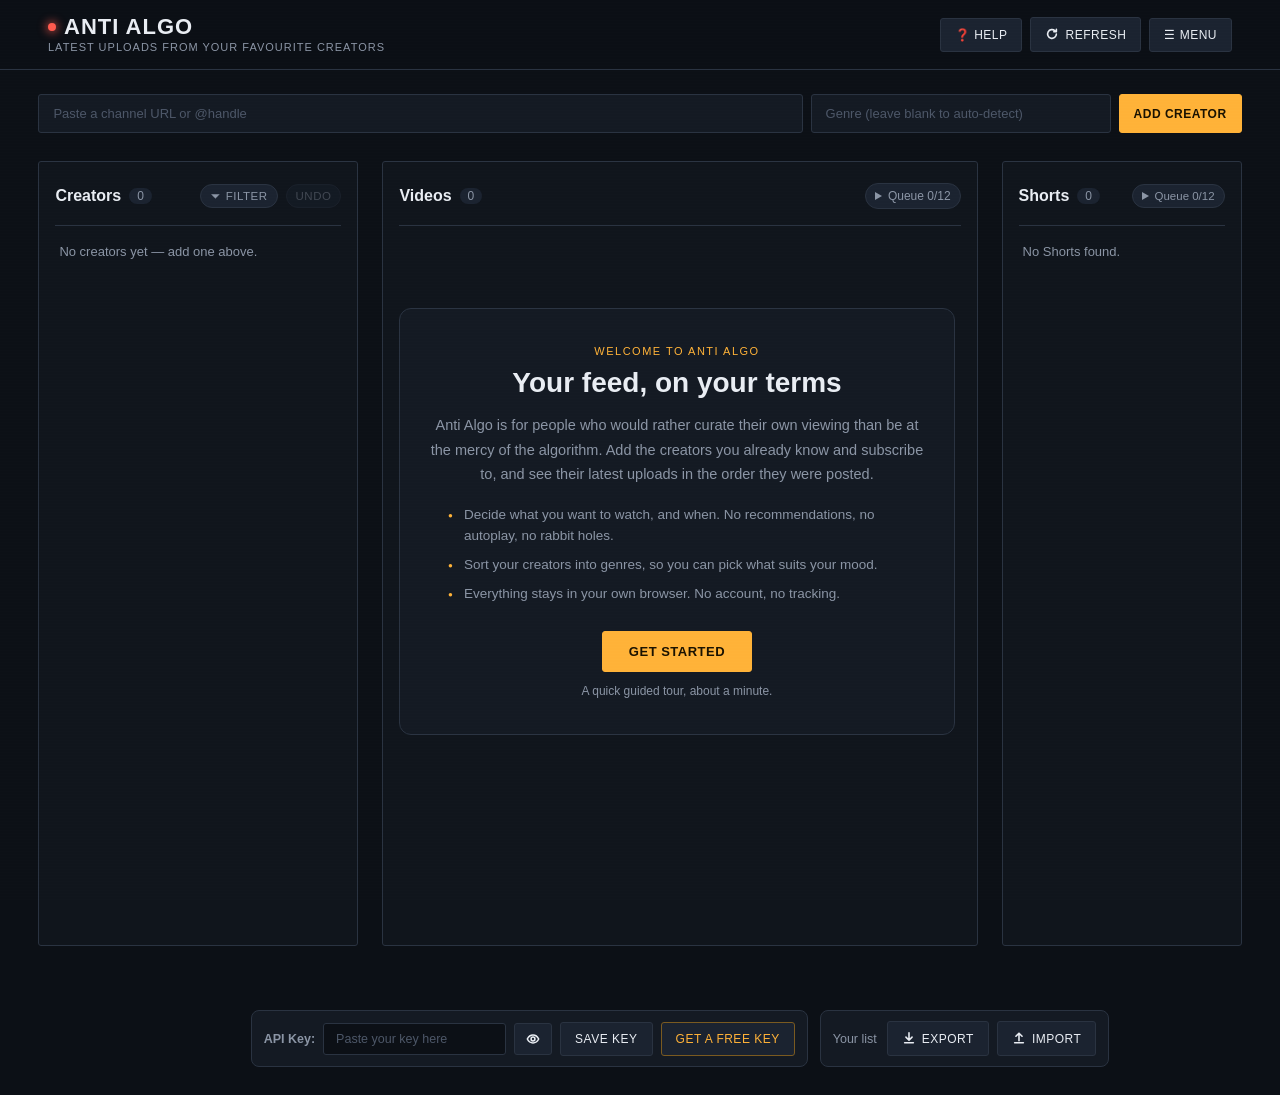
==== index.html @ 5d512b1d "Arrow correction" ====
<!DOCTYPE html>
<html lang="en">
<head>
<meta charset="UTF-8">
<meta name="viewport" content="width=device-width, initial-scale=1.0">
<title>Anti Algo | Curate your feed</title>
<meta name="description" content="Latest uploads from your favourite creators. No algorithm, just the people you chose.">
<meta property="og:type" content="website">
<meta property="og:site_name" content="Anti Algo">
<meta property="og:title" content="Anti Algo | Curate your feed">
<meta property="og:description" content="Latest uploads from your favourite creators. No algorithm, just the people you chose.">
<meta property="og:url" content="https://anti-algo.com/">
<meta property="og:image" content="https://anti-algo.com/preview.png">
<meta property="og:image:width" content="1200">
<meta property="og:image:height" content="630">
<meta name="twitter:card" content="summary_large_image">
<meta name="twitter:image" content="https://anti-algo.com/preview.png">
<link rel="icon" type="image/svg+xml" href="favicon.svg">
<link rel="stylesheet" href="style.css?v=35">
<script src="theme.js?v=9"></script>
</head>
<body>
<div class="scanline"></div>
<header>
  <div class="brand-block">
    <a class="brand" href="index.html" title="Back to home"><span class="dot"></span><h1>ANTI ALGO</h1></a>
    <div class="tagline">Latest uploads from your favourite creators</div>
  </div>
  <div class="actions">
    <button id="infoBtn" title="How to use">❓ Help</button>
    <button id="refreshBtn"><svg class="ic" viewBox="0 0 16 16" fill="none" stroke="currentColor" stroke-width="1.8" stroke-linecap="round" stroke-linejoin="round" aria-hidden="true"><path d="M13 8a5 5 0 1 1-1.6-3.7M13 2.5v3h-3"/></svg>Refresh</button>
  </div>
</header>

<main>
  <form class="add-bar" id="addForm">
    <input id="channelInput" type="text" placeholder="Paste a channel URL or @handle" title="Paste a channel URL, an @handle or a channel ID" autocomplete="off">
    <input id="genreInput" list="genreList" type="text" placeholder="Genre (leave blank to auto-detect)" title="Genre (leave blank to auto-detect)" autocomplete="off">
    <datalist id="genreList">
      <option value="Gaming"><option value="Music"><option value="Tech"><option value="Education">
      <option value="Comedy"><option value="Cooking"><option value="Vlogs"><option value="Sports">
      <option value="News"><option value="Film & Animation"><option value="Science">
    </datalist>
    <button type="submit" class="btn-primary">Add creator</button>
  </form>

  <div class="layout">
    <aside class="creators-panel">
      <div class="panel-title">
        Creators <span class="count" id="creatorsCount">0</span>
        <button type="button" id="genreFilterBtn" class="filter-btn" title="Filter by genre">⏷ Filter</button>
        <button type="button" id="undoRemoveBtn" class="filter-btn" title="Undo last removal" disabled>Undo</button>
        <div class="filter-dropdown" id="filterDropdown"></div>
      </div>
      <div id="chipRail" class="chip-list"></div>
    </aside>

    <section class="feed-col">
      <div class="panel-title" id="feedHeading">
        <span id="feedTitle">Videos</span> <span class="count" id="videosCount">0</span>
        <span class="solo-badge" id="soloBadge" style="display:none;">
          Only: <span id="soloBadgeName"></span>
          <button type="button" id="soloClearBtn" title="Show all creators">✕</button>
        </span>
        <button type="button" id="queueToggleBtn" class="filter-btn" title="Your watch-later queue"><span class="qi qi-play"></span>Queue 0/12</button>
      </div>
      <div id="statusLine" class="status-line"></div>
      <div class="feed-scroll">
        <div id="grid" class="grid"></div>
      </div>
    </section>

    <aside class="shorts-rail">
      <div class="panel-title" id="shortsHeading">
        <span id="shortsTitle">Shorts</span> <span class="count" id="shortsCount">0</span>
        <button type="button" id="shortsQueueBtn" class="filter-btn" title="Your Shorts watch-later queue"><span class="qi qi-play"></span>Queue 0/12</button>
      </div>
      <div id="shortsScroll" class="shorts-scroll"></div>
    </aside>
  </div>
</main>

<footer class="apikey-footer" id="apiKeyFooter">
 <div class="footer-inner">
  <div class="footer-mid" style="display:flex; justify-content:center; gap:12px;">
  <div class="apikey-bar" id="apiKeyBar">
    <label for="apiKeyInput" class="apikey-bar-label">API Key:</label>
    <input id="apiKeyInput" type="password" placeholder="Paste your key here" title="Paste your free YouTube Data API key here. Not sure what that is? Press Get a free key.">
    <button type="button" id="apiKeyToggleBtn" title="Show/hide key" aria-label="Show or hide key"><svg class="ic" viewBox="0 0 16 16" fill="none" stroke="currentColor" stroke-width="1.8" stroke-linecap="round" stroke-linejoin="round" aria-hidden="true"><path d="M1.5 8C3 5 5.3 3.5 8 3.5s5 1.5 6.5 4.5C13 11 10.7 12.5 8 12.5S3 11 1.5 8z"/><circle cx="8" cy="8" r="2.2"/></svg></button>
    <button type="button" id="apiKeySaveBtn">Save key</button>
    <button type="button" class="btn apikey-getkey" id="apiKeyHelpBtn" title="Step-by-step: how to get your free YouTube API key">Get a free key</button>
  </div>

  <div class="apikey-bar" id="dataBar">
    <span class="data-bar-label">Your list</span>
    <button type="button" id="exportBtn"><svg class="ic" viewBox="0 0 16 16" fill="none" stroke="currentColor" stroke-width="1.8" stroke-linecap="round" stroke-linejoin="round" aria-hidden="true"><path d="M8 2v8M4.5 7 8 10.5 11.5 7M3 13.5h10"/></svg>Export</button>
    <button type="button" id="importBtn"><svg class="ic" viewBox="0 0 16 16" fill="none" stroke="currentColor" stroke-width="1.8" stroke-linecap="round" stroke-linejoin="round" aria-hidden="true"><path d="M8 11V3M4.5 6 8 2.5 11.5 6M3 13.5h10"/></svg>Import</button>
    <input type="file" id="importFileInput" accept=".json,application/json" hidden>
  </div>
  </div>
 </div>
</footer>

<div class="modal-overlay" id="infoModalOverlay">
  <div class="modal-box info-box">
    <button type="button" class="modal-close-x" id="infoCloseBtn" title="Close" aria-label="Close">✕</button>
    <div class="info-slide active" data-slide="0">
      <div class="modal-title">How Anti Algo works</div>
      <ol class="modal-steps">
        <li><strong>Get a free YouTube API key.</strong> It's a one-off job that takes about five minutes, and it's what lets this site fetch videos from YouTube for you. Press <strong>Get a free key</strong> in the box at the bottom of the page and it will walk you through it.</li>
        <li><strong>Paste your key</strong> into the <strong>API Key</strong> box and press <strong>Save key</strong>.</li>
        <li><strong>Add creators you already follow.</strong> Paste a channel's link or @handle into the box at the top and press <strong>Add creator</strong>. Give them a genre if you like, or leave it blank and one is suggested for you.</li>
        <li><strong>Watch.</strong> Their latest videos appear newest first. Click a video to play it, or click a creator's name (or a genre) to see just those.</li>
        <li><strong>It's all saved</strong> in your browser, so it will be here next time. No account needed.</li>
      </ol>
    </div>
    <div class="info-slide" data-slide="1">
      <div class="modal-title">What's an API key, and why do I need one?</div>
      <p class="modal-text">YouTube lets other websites ask it for information, such as "what are this creator's newest videos?", through something called an <strong>API</strong>. Think of it as a service hatch: this site places the order, and YouTube hands over the answer.</p>
      <p class="modal-text">An <strong>API key</strong> is your personal pass for using that hatch. It's what lets this site fetch the feed of the creators <em>you</em> choose. Without one, YouTube won't answer, so your feed would stay empty.</p>
      <ul class="modal-facts">
        <li><strong>It's free.</strong> No payment details are needed, and the free allowance is far more than you'll use.</li>
        <li><strong>It's private.</strong> Your key is saved only in your own browser. Nobody else can see or use it.</li>
        <li><strong>It's read-only.</strong> It can only look up public YouTube information. It can't post, comment or touch your account.</li>
      </ul>
    </div>
    <div class="info-footer">
      <div class="help-actions info-actions">
        <button type="button" id="infoBackBtn" style="display:none;">Back</button>
        <button type="button" class="btn-primary" id="infoTourBtn">Take the guided tour</button>
        <button type="button" id="infoNextBtn">Next</button>
      </div>
      <div class="info-dots" id="infoDots">
        <button type="button" class="on" data-go="0" aria-label="Page 1"></button>
        <button type="button" data-go="1" aria-label="Page 2"></button>
      </div>
    </div>
  </div>
</div>

<div class="modal-overlay" id="apiHelpModalOverlay">
  <div class="modal-box help-box">
    <div class="help-slide active" data-slide="0">
      <div class="modal-title">Get your key <span class="help-sub">(1 of 3)</span></div>
      <ol class="modal-steps">
        <li>Press <strong>Set up with Google</strong> below and sign in with any Google account.</li>
        <li>Google asks you to choose a project. Pick <strong>Create a new project</strong>. Any name works.</li>
        <li>Press <strong>Enable</strong>. This switches on YouTube Data API v3 for you.</li>
      </ol>
    </div>
    <div class="help-slide" data-slide="1">
      <div class="modal-title">Get your key <span class="help-sub">(2 of 3)</span></div>
      <ol class="modal-steps" start="4">
        <li>Open <a class="help-link" href="https://console.cloud.google.com/apis/credentials" target="_blank" rel="noopener"><strong>Credentials</strong></a> and press <strong>Create credentials</strong>.</li>
        <li>For <em>"Which API are you using?"</em> keep <strong>YouTube Data API v3</strong>. For <em>"What data will you be accessing?"</em> choose <strong>Public data</strong>, then continue.</li>
        <li>Name the key <strong>API key</strong>.</li>
        <li>Under <strong>Select API restrictions</strong>, open the dropdown, type <strong>YouTube Data API v3</strong>, tick it and press <strong>OK</strong>.</li>
      </ol>
    </div>
    <div class="help-slide" data-slide="2">
      <div class="modal-title">Get your key <span class="help-sub">(3 of 3)</span></div>
      <ol class="modal-steps" start="8">
        <li>Under <strong>Key restrictions</strong>, choose <strong>Websites</strong>, press <strong>Add</strong> and paste this address:
          <span class="help-addr"><code id="helpAddr">https://your-site-address/*</code><button type="button" id="helpCopyAddr">Copy</button></span>
          <span class="help-addr-note" id="helpAddrNote"></span></li>
        <li>Press <strong>Create</strong> and copy the key Google shows you.</li>
        <li>Paste it into the <strong>API Key</strong> box at the bottom of this page and press <strong>Save key</strong>.</li>
      </ol>
      <p class="modal-text"><strong>Keep a copy</strong> in a password manager or notes app, so it's easy to paste on another device. If you lose it, sign in to Google Cloud Console, go to <strong>APIs &amp; Services → Credentials</strong> and open your key to see it again.</p>
      <p class="modal-text">Stuck? Tell us on the Feedback page and we'll help.</p>
    </div>
    <div class="help-footer">
      <div class="help-dots" id="helpDots"><span class="on"></span><span></span><span></span></div>
      <div class="help-actions">
        <button type="button" id="helpBackBtn" style="display:none;">Back</button>
        <a class="btn apikey-getkey" id="helpConsoleLink" href="https://console.cloud.google.com/flows/enableapi?apiid=youtube.googleapis.com" target="_blank" rel="noopener" style="display:none;">Set up with Google</a>
        <button type="button" class="btn-primary" id="helpNextBtn">Next</button>
        <button type="button" class="btn-primary" id="apiHelpCloseBtn" style="display:none;">Got it</button>
      </div>
    </div>
  </div>
</div>

<div class="modal-overlay" id="videoModalOverlay">
  <div class="video-modal-box" id="videoModalBox">
    <button type="button" class="video-modal-close" id="videoModalCloseBtn" title="Close">✕</button>
    <div class="video-modal-frame">
      <iframe id="videoModalIframe" src="" allow="autoplay; encrypted-media; picture-in-picture" allowfullscreen referrerpolicy="strict-origin-when-cross-origin"></iframe>
    </div>
    <a id="videoModalFallbackLink" class="video-modal-fallback" href="#" target="_blank" rel="noopener">Not playing? Watch on YouTube instead ↗</a>
  </div>
</div>

<div id="tourBlocker"></div>
<div class="tour-panel" id="tourPanelTop"></div><div class="tour-panel" id="tourPanelBottom"></div><div class="tour-panel" id="tourPanelLeft"></div><div class="tour-panel" id="tourPanelRight"></div>
<div id="tourSpot"></div>
<div id="tourPointer" aria-hidden="true"><svg viewBox="0 0 24 56" width="24" height="56"><path d="M12 2 V52 M5 44.5 L12 52 L19 44.5" fill="none" stroke="currentColor" stroke-width="2.2" stroke-linecap="round" stroke-linejoin="round"/></svg></div>
<div id="tourBubble" role="dialog" aria-live="polite">
  <div class="tour-arrow" id="tourArrow"></div>
  <div class="tour-title" id="tourTitle"></div>
  <div class="tour-text" id="tourText"></div>
  <div class="tour-hint" id="tourHint"></div>
  <div class="tour-preview" id="tourPreview" style="display:none;"></div>
  <div class="tour-footer">
    <span class="tour-count" id="tourCount"></span>
    <button type="button" class="tour-skip" id="tourSkipBtn">Skip</button>
    <button type="button" id="tourBackBtn">Back</button>
    <button type="button" class="btn-primary" id="tourNextBtn">Next</button>
  </div>
</div>

<script>
const STORAGE_KEY = 'channels';
// YouTube's embedded player refuses to load at all from a file:// page (Error 153),
// so when opened that way we skip the pop-out player and just open videos in a new tab.
const canEmbedVideos = window.location.protocol !== 'file:';
const EYE_SVG = '<svg class="ic" viewBox="0 0 16 16" fill="none" stroke="currentColor" stroke-width="1.8" stroke-linecap="round" stroke-linejoin="round" aria-hidden="true"><path d="M1.5 8C3 5 5.3 3.5 8 3.5s5 1.5 6.5 4.5C13 11 10.7 12.5 8 12.5S3 11 1.5 8z"/><circle cx="8" cy="8" r="2.2"/></svg>';
const EYE_OFF_SVG = '<svg class="ic" viewBox="0 0 16 16" fill="none" stroke="currentColor" stroke-width="1.8" stroke-linecap="round" stroke-linejoin="round" aria-hidden="true"><path d="M1.5 8C3 5 5.3 3.5 8 3.5s5 1.5 6.5 4.5C13 11 10.7 12.5 8 12.5S3 11 1.5 8z"/><circle cx="8" cy="8" r="2.2"/><path d="M3 13 13 3"/></svg>';
const APIKEY_STORAGE_KEY = 'yt_api_key';
const WATCHED_STORAGE_KEY = 'watched_videos';
const WATCHED_HISTORY_CAP = 2000; // trim oldest entries beyond this to keep storage small
let watchedVideoIds = new Set();
let apiKey = '';

async function ytFetch(endpoint, params){
  if(!apiKey) throw new Error('Add your YouTube API key below first (it\'s free, press Get a free key for a walkthrough).');
  const url = new URL('https://www.googleapis.com/youtube/v3/' + endpoint);
  Object.entries(params).forEach(([k,v]) => url.searchParams.set(k, v));
  url.searchParams.set('key', apiKey);
  const res = await fetch(url.toString());
  let data;
  try{ data = await res.json(); }catch(e){ data = null; }
  if(!res.ok){
    const msg = data && data.error && data.error.message ? data.error.message : ('HTTP ' + res.status);
    const err = new Error('YouTube API error: ' + msg);
    err.status = res.status;
    err.reason = data && data.error && data.error.errors && data.error.errors[0] ? data.error.errors[0].reason : '';
    throw err;
  }
  return data;
}

function parseISODuration(iso){
  if(!iso) return null;
  const m = iso.match(/PT(?:(\d+)H)?(?:(\d+)M)?(?:(\d+)S)?/);
  if(!m) return null;
  const h = parseInt(m[1]||0,10), mnt = parseInt(m[2]||0,10), s = parseInt(m[3]||0,10);
  return h*3600 + mnt*60 + s;
}

let channels = []; // {id, name, avatar}
let videos = [];   // merged regular-video list (unfiltered)
let shorts = [];   // merged shorts list (unfiltered)
const activeGenres = new Set(); // genres currently checked in the filter dropdown
const selectedChannelIds = new Set(); // creators picked by clicking their name
const selectedGenres = new Set();     // categories picked by clicking the category name
// When either set is non-empty, the feeds show only videos from the picked creators OR picked categories.

const grid = document.getElementById('grid');
const chipRail = document.getElementById('chipRail');
const shortsScroll = document.getElementById('shortsScroll');
const shortsCount = document.getElementById('shortsCount');
const genreFilterBtn = document.getElementById('genreFilterBtn');
const undoRemoveBtn = document.getElementById('undoRemoveBtn');
const soloBadge = document.getElementById('soloBadge');
const soloBadgeName = document.getElementById('soloBadgeName');
const soloClearBtn = document.getElementById('soloClearBtn');
const filterDropdown = document.getElementById('filterDropdown');
const creatorsCount = document.getElementById('creatorsCount');
const videosCount = document.getElementById('videosCount');
const statusLine = document.getElementById('statusLine');
const addForm = document.getElementById('addForm');
const channelInput = document.getElementById('channelInput');
const genreInput = document.getElementById('genreInput');
const refreshBtn = document.getElementById('refreshBtn');
const infoBtn = document.getElementById('infoBtn');
const infoModalOverlay = document.getElementById('infoModalOverlay');
const infoCloseBtn = document.getElementById('infoCloseBtn');
const videoModalOverlay = document.getElementById('videoModalOverlay');
const videoModalBox = document.getElementById('videoModalBox');
const videoModalIframe = document.getElementById('videoModalIframe');
const videoModalCloseBtn = document.getElementById('videoModalCloseBtn');
const videoModalFallbackLink = document.getElementById('videoModalFallbackLink');
const apiKeyFooter = document.getElementById('apiKeyFooter');
const apiKeyInput = document.getElementById('apiKeyInput');
const apiKeyToggleBtn = document.getElementById('apiKeyToggleBtn');
const apiKeySaveBtn = document.getElementById('apiKeySaveBtn');
const apiKeyHelpBtn = document.getElementById('apiKeyHelpBtn');
const apiHelpModalOverlay = document.getElementById('apiHelpModalOverlay');
const apiHelpCloseBtn = document.getElementById('apiHelpCloseBtn');
const exportBtn = document.getElementById('exportBtn');
const importBtn = document.getElementById('importBtn');
const importFileInput = document.getElementById('importFileInput');

function setStatus(msg, isError=false){
  statusLine.textContent = msg || '';
  statusLine.classList.toggle('error', !!isError);
}

let saveQueue = Promise.resolve();

// window.storage only exists inside Claude's own artifact viewer. When this file is
// opened directly (downloaded, hosted elsewhere), we fall back to plain localStorage
// so your creator list still survives a refresh.
const hasClaudeStorage = typeof window.storage !== 'undefined' && window.storage !== null;

async function persistGet(key){
  if(hasClaudeStorage){
    try{
      const res = await window.storage.get(key, false);
      return res ? res.value : null;
    }catch(e){
      return null; // key not found on first run
    }
  }
  try{
    return window.localStorage.getItem(key);
  }catch(e){
    return null;
  }
}

async function persistSet(key, value){
  if(hasClaudeStorage){
    const result = await window.storage.set(key, value, false);
    if(!result) throw new Error('window.storage.set returned no result');
    return;
  }
  window.localStorage.setItem(key, value);
}

async function loadChannels(){
  try{
    const raw = await persistGet(STORAGE_KEY);
    channels = raw ? JSON.parse(raw) : [];
  }catch(e){
    channels = [];
  }
}

function saveChannels(){
  // Chain onto the previous save so concurrent adds can't overwrite each other out of order.
  saveQueue = saveQueue.then(async () => {
    try{
      await persistSet(STORAGE_KEY, JSON.stringify(channels));
    }catch(e){
      console.error('Storage save failed', e);
      setStatus('Could not save your creator list — it may not stick after a refresh.', true);
    }
  });
  return saveQueue;
}


// ---------- Watch-later queue ----------
const QUEUE_STORAGE_KEY = 'watch_queue';
const QUEUE_MAX = 12;
let queue = [];            // oldest first
let queueViewActive = false;
let queueSaveChain = Promise.resolve();

async function loadQueue(){
  try{
    const raw = await persistGet(QUEUE_STORAGE_KEY);
    const parsed = raw ? JSON.parse(raw) : [];
    queue = Array.isArray(parsed) ? parsed.filter(v => v && v.id).slice(0, QUEUE_MAX) : [];
  }catch(e){ queue = []; }
}
function persistWatchQueue(){
  queueSaveChain = queueSaveChain.then(async () => {
    try{ await persistSet(QUEUE_STORAGE_KEY, JSON.stringify(queue)); }
    catch(e){ console.error('Could not save the queue', e); }
  });
  return queueSaveChain;
}
function isQueued(id){ return queue.some(v => v.id === id); }

function addToQueue(v){
  if(isQueued(v.id)) return true;
  if(queue.length >= QUEUE_MAX){
    setStatus(`Your queue is full (${QUEUE_MAX} videos). Remove one to add another.`, true);
    return false;
  }
  queue.push({
    id: v.id, title: v.title, url: v.url, thumb: v.thumb, published: v.published, publishedMs: v.publishedMs,
    channelId: v.channelId, channelName: v.channelName, channelGenre: v.channelGenre
  });
  persistWatchQueue();
  updateQueueToggle();
  return true;
}
function removeFromQueue(id){
  const before = queue.length;
  queue = queue.filter(v => v.id !== id);
  if(queue.length !== before){ persistWatchQueue(); updateQueueToggle(); }
}

// "+" on a thumbnail adds it to the queue; inside a queue view it becomes a remove button.
// Shorts have their own separate queue (opts.short), so neither one limits the other.
function makeQueueButton(v, opts){
  const isQ = opts.short ? isShortQueued : isQueued;
  const addQ = opts.short ? addToShortsQueue : addToQueue;
  const removeQ = opts.short ? removeFromShortsQueue : removeFromQueue;
  const redraw = opts.short ? renderShorts : renderQueueView;
  const btn = document.createElement('button');
  btn.type = 'button';
  btn.className = 'queue-btn';
  const sync = () => {
    const queued = isQ(v.id);
    btn.classList.toggle('queued', queued && !opts.fromQueue);
    const plain = !opts.fromQueue && !queued;
    btn.classList.toggle('plus', plain);
    btn.classList.toggle('check', !opts.fromQueue && queued);
    btn.textContent = opts.fromQueue ? '\u2715' : '';
    btn.title = opts.fromQueue ? 'Remove from your queue'
      : queued ? 'In your queue. Click to remove it' : 'Save to watch later (add to queue)';
    btn.setAttribute('aria-label', btn.title);
  };
  btn.addEventListener('click', (e) => {
    e.preventDefault();
    e.stopPropagation();
    if(isQ(v.id)){
      removeQ(v.id);
      if(opts.fromQueue){ redraw(); return; }
    } else if(!addQ(v)){
      return;
    }
    sync();
  });
  sync();
  return btn;
}

// ---------- Shorts queue (separate from the video queue) ----------
const SHORTS_QUEUE_KEY = 'shorts_queue';
const SHORTS_QUEUE_MAX = 12;
let shortsQueue = [];
let shortsQueueActive = false;
let shortsQueueSaveChain = Promise.resolve();

async function loadShortsQueue(){
  try{
    const raw = await persistGet(SHORTS_QUEUE_KEY);
    const parsed = raw ? JSON.parse(raw) : [];
    shortsQueue = Array.isArray(parsed) ? parsed.filter(v => v && v.id).slice(0, SHORTS_QUEUE_MAX) : [];
  }catch(e){ shortsQueue = []; }
}
function persistShortsQueue(){
  shortsQueueSaveChain = shortsQueueSaveChain.then(async () => {
    try{ await persistSet(SHORTS_QUEUE_KEY, JSON.stringify(shortsQueue)); }
    catch(e){ console.error('Could not save the Shorts queue', e); }
  });
  return shortsQueueSaveChain;
}
function isShortQueued(id){ return shortsQueue.some(v => v.id === id); }
function addToShortsQueue(v){
  if(isShortQueued(v.id)) return true;
  if(shortsQueue.length >= SHORTS_QUEUE_MAX){
    setStatus(`Your Shorts queue is full (${SHORTS_QUEUE_MAX}). Remove one to add another.`, true);
    return false;
  }
  shortsQueue.push({
    id: v.id, title: v.title, url: v.url, thumb: v.thumb, published: v.published, publishedMs: v.publishedMs,
    channelId: v.channelId, channelName: v.channelName, channelGenre: v.channelGenre
  });
  persistShortsQueue();
  updateShortsQueueToggle();
  return true;
}
function removeFromShortsQueue(id){
  const before = shortsQueue.length;
  shortsQueue = shortsQueue.filter(v => v.id !== id);
  if(shortsQueue.length !== before){ persistShortsQueue(); updateShortsQueueToggle(); }
}
function updateShortsQueueToggle(){
  const btn = document.getElementById('shortsQueueBtn');
  if(!btn) return;
  btn.innerHTML = shortsQueueActive ? '<span class="qi qi-back"></span>Back' : `<span class="qi qi-play"></span>Queue ${shortsQueue.length}/${SHORTS_QUEUE_MAX}`;
  btn.classList.toggle('has-items', shortsQueue.length > 0);
  btn.title = shortsQueueActive ? 'Go back to the Shorts feed' : 'Open your Shorts watch-later queue';
  document.getElementById('shortsTitle').textContent = shortsQueueActive ? 'Queue' : 'Shorts';
  if(shortsQueueActive) shortsCount.textContent = shortsQueue.length;
}
document.getElementById('shortsQueueBtn').addEventListener('click', () => {
  shortsQueueActive = !shortsQueueActive;
  updateShortsQueueToggle();
  renderShorts();
});

function updateQueueToggle(){
  const btn = document.getElementById('queueToggleBtn');
  if(!btn) return;
  btn.innerHTML = queueViewActive ? '<span class="qi qi-back"></span>Back to feed' : `<span class="qi qi-play"></span>Queue ${queue.length}/${QUEUE_MAX}`;
  btn.classList.toggle('has-items', queue.length > 0);
  btn.title = queueViewActive ? 'Go back to your feed' : 'Open your watch-later queue';
  document.getElementById('feedTitle').textContent = queueViewActive ? 'Queue' : 'Videos';
  document.getElementById('feedHeading').classList.toggle('queue-mode', queueViewActive);
  if(queueViewActive) videosCount.textContent = queue.length;
}

function renderQueueView(){
  grid.innerHTML = '';
  updateQueueToggle();
  if(queue.length === 0){
    grid.innerHTML = `<div class="empty" style="grid-column:1/-1;">
      <div class="big">Your queue is empty</div>
      <div>Press the <strong>+</strong> on any video's thumbnail to save it here for later. You can hold up to ${QUEUE_MAX}.</div>
    </div>`;
    return;
  }
  const bar = document.createElement('div');
  bar.className = 'queue-bar';
  bar.innerHTML = `<span>${queue.length} of ${QUEUE_MAX} saved. Remove videos yourself with the \u2715.</span>`;
  const clearBtn = document.createElement('button');
  clearBtn.type = 'button';
  clearBtn.textContent = 'Clear all';
  clearBtn.addEventListener('click', () => {
    if(!window.confirm('Remove every video from your queue?')) return;
    queue = [];
    persistWatchQueue();
    renderQueueView();
  });
  bar.appendChild(clearBtn);
  grid.appendChild(bar);
  queue.forEach(v => grid.appendChild(buildVideoCard(v, { fromQueue: true })));
}

document.getElementById('queueToggleBtn').addEventListener('click', () => {
  queueViewActive = !queueViewActive;
  updateQueueToggle();
  renderVideos();
});

async function loadWatchedVideos(){
  try{
    const raw = await persistGet(WATCHED_STORAGE_KEY);
    watchedVideoIds = raw ? new Set(JSON.parse(raw)) : new Set();
  }catch(e){
    watchedVideoIds = new Set();
  }
}

let watchedSaveQueue = Promise.resolve();
function saveWatchedVideos(){
  watchedSaveQueue = watchedSaveQueue.then(async () => {
    try{
      let list = Array.from(watchedVideoIds);
      if(list.length > WATCHED_HISTORY_CAP){
        list = list.slice(list.length - WATCHED_HISTORY_CAP); // drop oldest
        watchedVideoIds = new Set(list);
      }
      await persistSet(WATCHED_STORAGE_KEY, JSON.stringify(list));
    }catch(e){
      console.error('Could not save watched history', e);
    }
  });
  return watchedSaveQueue;
}

function markVideoWatched(videoId){
  if(!videoId || watchedVideoIds.has(videoId)) return;
  watchedVideoIds.add(videoId);
  saveWatchedVideos();
}

// Adds the "Just watched" darkened overlay onto a thumbnail element immediately,
// without needing a full re-render (which would lose scroll position).
function markThumbAsWatched(thumbEl){
  if(!thumbEl || thumbEl.classList.contains('watched')) return;
  thumbEl.classList.add('watched');
  const overlay = document.createElement('div');
  overlay.className = 'watched-overlay';
  overlay.textContent = 'Just watched';
  thumbEl.appendChild(overlay);
}

const collapsedGenres = new Set();
let editingChannelId = null;

function currentGenreList(){
  const set = new Set(channels.map(ch => ch.genre || 'Uncategorised'));
  return Array.from(set).sort((a,b) => {
    if(a === 'Uncategorised') return 1;
    if(b === 'Uncategorised') return -1;
    return a.localeCompare(b);
  });
}

// Keep activeGenres in sync with whatever genres currently exist: newly-seen genres
// default to checked (visible), while genres the user has unchecked stay unchecked
// even across refreshes, as long as that genre is still in use.
function syncActiveGenres(){
  const present = new Set(currentGenreList());
  Array.from(activeGenres).forEach(g => { if(!present.has(g)) activeGenres.delete(g); });
  present.forEach(g => { if(!activeGenres.has(g)) activeGenres.add(g); });
  // A selected category that no longer exists (e.g. its creators were removed or re-tagged) can't stay selected
  Array.from(selectedGenres).forEach(g => { if(!present.has(g)) selectedGenres.delete(g); });
  updateSoloBadge();
}

function renderFilterDropdown(){
  const genres = currentGenreList();
  genreFilterBtn.classList.toggle('active', activeGenres.size < genres.length);
  if(genres.length === 0){
    filterDropdown.innerHTML = '<div class="panel-empty">Add a creator to filter by genre.</div>';
    return;
  }
  const actions = `<div class="filter-dropdown-actions">
    <button type="button" id="filterSelectAllBtn">Select all</button>
    <button type="button" id="filterClearBtn">Clear all</button>
  </div>`;
  const options = genres.map(g => {
    const checked = activeGenres.has(g) ? 'checked' : '';
    const safeId = 'filt_' + g.replace(/[^a-z0-9]/gi, '_');
    return `<label class="filter-option" for="${safeId}">
      <input type="checkbox" id="${safeId}" data-genre="${escapeHtml(g)}" ${checked}>
      ${escapeHtml(g)}
    </label>`;
  }).join('');
  filterDropdown.innerHTML = actions + options;

  document.getElementById('filterSelectAllBtn').onclick = () => {
    genres.forEach(g => activeGenres.add(g));
    renderFilterDropdown();
    renderVideos();
    renderShorts();
  };
  document.getElementById('filterClearBtn').onclick = () => {
    activeGenres.clear();
    selectedGenres.clear();
    updateSoloBadge();
    renderFilterDropdown();
    renderChips();
    renderVideos();
    renderShorts();
  };
  filterDropdown.querySelectorAll('input[type="checkbox"]').forEach(box => {
    box.addEventListener('change', () => {
      const g = box.dataset.genre;
      if(box.checked) activeGenres.add(g);
      else { activeGenres.delete(g); selectedGenres.delete(g); } // a hidden category can't also be "selected"
      genreFilterBtn.classList.toggle('active', activeGenres.size < genres.length);
      updateSoloBadge();
      renderChips();
      renderVideos();
      renderShorts();
    });
  });
}

genreFilterBtn.addEventListener('click', (e) => {
  e.stopPropagation();
  filterDropdown.classList.toggle('open');
});
document.addEventListener('click', (e) => {
  if(filterDropdown.classList.contains('open') && !filterDropdown.contains(e.target) && e.target !== genreFilterBtn){
    filterDropdown.classList.remove('open');
  }
});

function renderChips(){
  chipRail.innerHTML = '';
  creatorsCount.textContent = channels.length;
  if(channels.length === 0){
    chipRail.innerHTML = '<div class="panel-empty">No creators yet — add one above.</div>';
    return;
  }

  const groups = {};
  channels.forEach(ch => {
    const genre = ch.genre || 'Uncategorised';
    (groups[genre] = groups[genre] || []).push(ch);
  });
  const genreNames = Object.keys(groups).sort((a,b) => {
    if(a === 'Uncategorised') return 1;
    if(b === 'Uncategorised') return -1;
    return a.localeCompare(b);
  });

  genreNames.forEach(genre => {
    const isCollapsed = collapsedGenres.has(genre);
    const group = document.createElement('div');
    group.className = 'genre-group';

    const header = document.createElement('div');
    header.className = 'genre-header' + (selectedGenres.has(genre) ? ' selected' : '');

    // The arrow only expands/collapses the list...
    const arrowBtn = document.createElement('button');
    arrowBtn.type = 'button';
    arrowBtn.className = 'genre-arrow-btn';
    arrowBtn.textContent = isCollapsed ? '▸' : '▾';
    arrowBtn.title = isCollapsed ? `Expand ${genre}` : `Collapse ${genre}`;
    arrowBtn.onclick = () => {
      if(collapsedGenres.has(genre)) collapsedGenres.delete(genre);
      else collapsedGenres.add(genre);
      renderChips();
    };

    // ...while clicking the category name selects/deselects it as a feed filter.
    const labelBtn = document.createElement('button');
    labelBtn.type = 'button';
    labelBtn.className = 'genre-label-btn';
    labelBtn.title = selectedGenres.has(genre) ? `Click to stop filtering by ${genre}` : `Click to show only ${genre}`;
    labelBtn.innerHTML = `<span class="genre-name">${escapeHtml(genre)}</span><span class="count">${groups[genre].length}</span>`;
    labelBtn.onclick = () => toggleGenreSelection(genre);

    header.appendChild(arrowBtn);
    header.appendChild(labelBtn);
    group.appendChild(header);

    if(!isCollapsed){
      const items = document.createElement('div');
      items.className = 'genre-items';
      groups[genre].forEach(ch => {
        if(editingChannelId === ch.id){
          items.appendChild(buildEditRow(ch));
        } else {
          items.appendChild(buildChip(ch));
        }
      });
      group.appendChild(items);
    }

    chipRail.appendChild(group);
  });
}

function buildChip(ch){
  const chip = document.createElement('div');
  chip.className = 'chan-chip';
  if(selectedChannelIds.has(ch.id)) chip.classList.add('solo-active');

  chip.dataset.id = ch.id;

  // Grip to drag this creator up or down within its category (arrow keys work too)
  const grip = document.createElement('span');
  grip.className = 'drag-handle';
  grip.textContent = '\u22EE\u22EE';
  grip.title = 'Drag to reorder';
  grip.tabIndex = 0;
  grip.setAttribute('role', 'button');
  grip.setAttribute('aria-label', `Reorder ${ch.name}. Use the up and down arrow keys.`);
  attachReorder(grip, chip, ch);
  chip.appendChild(grip);

  const nameEl = document.createElement('strong');
  nameEl.textContent = ch.name;
  nameEl.title = selectedChannelIds.has(ch.id) ? `Click to remove ${ch.name} from selection` : `Click to add ${ch.name} to selection (up to ${MAX_SELECTED_CHANNELS} at a time)`;
  nameEl.onclick = () => toggleChannelSelection(ch.id);
  chip.appendChild(nameEl);

  const editBtn = document.createElement('button');
  editBtn.textContent = '✎';
  editBtn.title = 'Edit genre';
  editBtn.onclick = () => { editingChannelId = ch.id; renderChips(); };
  chip.appendChild(editBtn);

  const rm = document.createElement('button');
  rm.textContent = '✕';
  rm.title = 'Remove creator';
  rm.onclick = () => removeChannel(ch.id);
  chip.appendChild(rm);

  return chip;
}

// ---------- Reordering creators within a category ----------
// Moves one creator next to another in the saved list. The list shows each category in this order.
function moveChannel(id, targetId, after){
  if(id === targetId) return;
  const moving = channels.find(c => c.id === id);
  if(!moving) return;
  channels = channels.filter(c => c.id !== id);
  const at = channels.findIndex(c => c.id === targetId);
  if(at < 0){ channels.push(moving); }
  else channels.splice(after ? at + 1 : at, 0, moving);
  saveChannels();
  renderChips();
}

function attachReorder(grip, chip, ch){
  let dragging = false, dropTarget = null, dropAfter = false;
  const clearMarks = () => {
    chipRail.querySelectorAll('.drop-before, .drop-after').forEach(el => el.classList.remove('drop-before', 'drop-after'));
  };
  grip.addEventListener('pointerdown', (e) => {
    if(e.button !== undefined && e.button !== 0) return;
    e.preventDefault();
    dragging = true;
    dropTarget = null;
    try{ grip.setPointerCapture(e.pointerId); }catch(_){}
    chip.classList.add('dragging');
  });
  grip.addEventListener('pointermove', (e) => {
    if(!dragging) return;
    clearMarks();
    dropTarget = null;
    const el = document.elementFromPoint(e.clientX, e.clientY);
    const over = el && el.closest ? el.closest('.chan-chip') : null;
    // only chips in the same category list are valid targets
    if(over && over !== chip && over.dataset.id && over.parentElement === chip.parentElement){
      const r = over.getBoundingClientRect();
      dropAfter = e.clientY > r.top + r.height / 2;
      dropTarget = over.dataset.id;
      over.classList.add(dropAfter ? 'drop-after' : 'drop-before');
    }
  });
  const finish = (e, cancelled) => {
    if(!dragging) return;
    dragging = false;
    chip.classList.remove('dragging');
    clearMarks();
    try{ grip.releasePointerCapture(e.pointerId); }catch(_){}
    if(!cancelled && dropTarget) moveChannel(ch.id, dropTarget, dropAfter);
    dropTarget = null;
  };
  grip.addEventListener('pointerup', (e) => finish(e, false));
  grip.addEventListener('pointercancel', (e) => finish(e, true));
  grip.addEventListener('keydown', (e) => {
    if(e.key !== 'ArrowUp' && e.key !== 'ArrowDown') return;
    e.preventDefault();
    const sibling = e.key === 'ArrowUp' ? chip.previousElementSibling : chip.nextElementSibling;
    if(!sibling || !sibling.dataset.id) return;
    moveChannel(ch.id, sibling.dataset.id, e.key === 'ArrowDown');
    setTimeout(() => {
      const again = chipRail.querySelector(`.chan-chip[data-id="${CSS.escape(ch.id)}"] .drag-handle`);
      if(again) again.focus();
    }, 0);
  });
}

const MAX_SELECTED_CHANNELS = 3;

function matchesSelection(v){
  if(!activeGenres.has(v.channelGenre)) return false;
  if(selectedChannelIds.size === 0 && selectedGenres.size === 0) return true;
  return selectedChannelIds.has(v.channelId) || selectedGenres.has(v.channelGenre);
}

function toggleChannelSelection(id){
  if(selectedChannelIds.has(id)){
    selectedChannelIds.delete(id);
  } else {
    selectedChannelIds.add(id);
    if(selectedChannelIds.size > MAX_SELECTED_CHANNELS){
      const oldest = selectedChannelIds.values().next().value; // Sets preserve insertion order
      selectedChannelIds.delete(oldest);
    }
  }
  updateSoloBadge();
  renderChips();
  renderVideos();
  renderShorts();
  maybeDeepLoadSelected();
}

function toggleGenreSelection(genre){
  if(selectedGenres.has(genre)){
    selectedGenres.delete(genre);
  } else {
    selectedGenres.add(genre);
    activeGenres.add(genre); // picking a category makes sure it isn't hidden by the Filter dropdown
    renderFilterDropdown();
  }
  updateSoloBadge();
  renderChips();
  renderVideos();
  renderShorts();
}

function clearChannelSelection(){
  selectedChannelIds.clear();
  selectedGenres.clear();
  updateSoloBadge();
  renderChips();
  renderVideos();
  renderShorts();
}

function updateSoloBadge(){
  const picked = [
    ...selectedGenres,
    ...channels.filter(c => selectedChannelIds.has(c.id)).map(c => c.name)
  ];
  if(picked.length > 0){
    soloBadgeName.textContent = picked.length <= 3 ? picked.join(', ') : `${picked.length} selected`;
    soloBadge.style.display = 'inline-flex';
  } else {
    soloBadge.style.display = 'none';
  }
}

soloClearBtn.addEventListener('click', clearChannelSelection);

const STANDARD_GENRES = ['Gaming','Music','Tech','Education','Comedy','Cooking','Vlogs','Sports','News','Film & Animation','Science'];
const CUSTOM_GENRE_VALUE = '__custom__';

function buildEditRow(ch){
  const row = document.createElement('div');
  row.className = 'chan-chip chan-chip-edit';

  const label = document.createElement('strong');
  label.textContent = ch.name;
  row.appendChild(label);

  const currentGenre = ch.genre || 'Uncategorised';
  const isCustomCurrent = currentGenre !== 'Uncategorised' && !STANDARD_GENRES.includes(currentGenre);
  const optionList = ['Uncategorised', ...STANDARD_GENRES];
  if(isCustomCurrent) optionList.splice(1, 0, currentGenre); // keep the current custom genre selectable

  const select = document.createElement('select');
  select.className = 'edit-genre-select';
  optionList.forEach(opt => {
    const o = document.createElement('option');
    o.value = opt;
    o.textContent = opt;
    if(opt === currentGenre) o.selected = true;
    select.appendChild(o);
  });
  const customOpt = document.createElement('option');
  customOpt.value = CUSTOM_GENRE_VALUE;
  customOpt.textContent = 'Other (type your own)…';
  if(isCustomCurrent) customOpt.selected = false; // current custom value already has its own option
  select.appendChild(customOpt);
  row.appendChild(select);

  const customInput = document.createElement('input');
  customInput.type = 'text';
  customInput.placeholder = 'Genre name';
  customInput.className = 'edit-genre-custom-input';
  customInput.style.display = 'none';
  row.appendChild(customInput);

  select.addEventListener('change', () => {
    if(select.value === CUSTOM_GENRE_VALUE){
      customInput.style.display = '';
      customInput.value = '';
      customInput.focus();
    } else {
      customInput.style.display = 'none';
    }
  });

  const save = async () => {
    const finalGenre = select.value === CUSTOM_GENRE_VALUE
      ? (customInput.value.trim() || 'Uncategorised')
      : select.value;
    ch.genre = finalGenre;
    editingChannelId = null;
    await saveChannels();
    renderChips();
    syncActiveGenres();
    renderFilterDropdown();
    await loadAllVideos();
  };

  customInput.addEventListener('keydown', (e) => {
    if(e.key === 'Enter'){ e.preventDefault(); save(); }
    if(e.key === 'Escape'){ editingChannelId = null; renderChips(); }
  });
  select.addEventListener('keydown', (e) => {
    if(e.key === 'Escape'){ editingChannelId = null; renderChips(); }
  });

  const saveBtn = document.createElement('button');
  saveBtn.textContent = '✓';
  saveBtn.title = 'Save';
  saveBtn.onclick = save;
  row.appendChild(saveBtn);

  const cancelBtn = document.createElement('button');
  cancelBtn.textContent = '✕';
  cancelBtn.title = 'Cancel';
  cancelBtn.onclick = () => { editingChannelId = null; renderChips(); };
  row.appendChild(cancelBtn);

  setTimeout(() => select.focus(), 0);
  return row;
}

function buildShortCard(v, opts){
  const a = document.createElement('a');
  a.className = 'short-card';
  a.href = v.url;
  a.target = '_blank';
  a.rel = 'noopener';
  const isWatched = watchedVideoIds.has(v.id);
  a.innerHTML = `
    <div class="short-thumb${isWatched ? ' watched' : ''}">
      <img src="${v.thumb}" alt="" loading="lazy">
      <span class="short-badge">Short</span>
      ${isWatched ? '<div class="watched-overlay">Just watched</div>' : ''}
    </div>
    <div class="short-info">
      <div class="short-title">${escapeHtml(v.title)}</div>
      <div class="short-chan">${escapeHtml(v.channelName)}</div>
    </div>`;
  a.querySelector('.short-thumb').appendChild(makeQueueButton(v, { short:true, fromQueue: opts.fromQueue }));
  a.addEventListener('click', (e) => {
    markVideoWatched(v.id);
    markThumbAsWatched(a.querySelector('.short-thumb'));
    if(!canEmbedVideos) return; // fall back to normal new-tab navigation
    if(e.metaKey || e.ctrlKey || e.shiftKey || e.button === 1) return; // let it open in a new tab as usual
    e.preventDefault();
    openVideoModal(v.id, true);
  });
  return a;
}

function renderShorts(){
  shortsScroll.innerHTML = '';
  updateShortsQueueToggle();
  if(shortsQueueActive){
    if(shortsQueue.length === 0){
      shortsScroll.innerHTML = `<div class="panel-empty">Your Shorts queue is empty. Press the + on any Short to save it here. You can hold up to ${SHORTS_QUEUE_MAX}.</div>`;
      return;
    }
    shortsQueue.forEach(v => shortsScroll.appendChild(buildShortCard(v, { fromQueue:true })));
    return;
  }
  const list = shorts.filter(v => matchesSelection(v)).slice(0, 30);
  shortsCount.textContent = list.length;
  if(shorts.length === 0){
    shortsScroll.innerHTML = '<div class="panel-empty">No Shorts found.</div>';
    return;
  }
  if(list.length === 0){
    shortsScroll.innerHTML = '<div class="panel-empty">No Shorts match the current filters.</div>';
    return;
  }
  list.forEach(v => shortsScroll.appendChild(buildShortCard(v, { fromQueue:false })));
}

function escapeHtml(s){
  const d = document.createElement('div');
  d.textContent = s;
  return d.innerHTML;
}

const removedChannelsStack = []; // most-recently-removed last, capped at 10 for undo

function updateUndoButton(){
  undoRemoveBtn.disabled = removedChannelsStack.length === 0;
  undoRemoveBtn.title = removedChannelsStack.length > 0
    ? `Undo removing "${removedChannelsStack[removedChannelsStack.length - 1].name}" (${removedChannelsStack.length} available)`
    : 'Undo last removal';
}

async function removeChannel(id){
  const removed = channels.find(c => c.id === id);
  channels = channels.filter(c => c.id !== id);
  if(removed){
    removedChannelsStack.push(removed);
    if(removedChannelsStack.length > 10) removedChannelsStack.shift();
    updateUndoButton();
  }
  if(selectedChannelIds.has(id)){ selectedChannelIds.delete(id); updateSoloBadge(); }
  await saveChannels();
  renderChips();
  syncActiveGenres();
  renderFilterDropdown();
  await loadAllVideos();
}

// Menu > "Clear all creators": wipes the list so you can start from scratch (API key and theme are kept)
async function clearEverything(){
  if(channels.length === 0 && queue.length === 0 && shortsQueue.length === 0){
    setStatus('There is nothing to clear yet.');
    return;
  }
  const ok = window.confirm('Clear all your creators and both queues and start from scratch?\n\nThis cannot be undone. Use Export first if you want a backup. Your API key and theme are kept.');
  if(!ok) return;
  channels = [];
  videos = [];
  shorts = [];
  queue = [];
  shortsQueue = [];
  selectedChannelIds.clear();
  selectedGenres.clear();
  editingChannelId = null;
  removedChannelsStack.length = 0;
  queueViewActive = false;
  shortsQueueActive = false;
  updateUndoButton();
  updateSoloBadge();
  persistWatchQueue();
  persistShortsQueue();
  await saveChannels();
  renderChips();
  syncActiveGenres();
  renderFilterDropdown();
  updateQueueToggle();
  updateShortsQueueToggle();
  renderVideos();
  renderShorts();
  setStatus('Everything is cleared. Add your first creator to start again.');
}
document.addEventListener('anti-algo:clear-all', clearEverything);

undoRemoveBtn.addEventListener('click', async () => {
  const restored = removedChannelsStack.pop();
  updateUndoButton();
  if(!restored) return;
  if(channels.some(c => c.id === restored.id)){
    setStatus(`"${restored.name}" is already back in your list.`);
    return;
  }
  channels.push(restored);
  await saveChannels();
  renderChips();
  syncActiveGenres();
  renderFilterDropdown();
  await loadAllVideos();
  setStatus(`Restored "${restored.name}".`);
});

function normalizeInput(raw){
  raw = raw.trim();
  if(!raw) return null;
  // direct channel ID
  if(/^UC[a-zA-Z0-9_-]{20,}$/.test(raw)) return { type:'id', value: raw };
  // handle without @
  if(/^[a-zA-Z0-9_.-]+$/.test(raw) && !raw.includes('/')) return { type:'handle', value: raw.replace(/^@/,'') };
  // URL forms
  try{
    let url = raw;
    if(!/^https?:\/\//.test(url)) url = 'https://' + url;
    const u = new URL(url);
    const parts = u.pathname.split('/').filter(Boolean);
    if(parts[0] === 'channel' && parts[1]) return { type:'id', value: parts[1] };
    if(parts[0] && parts[0].startsWith('@')) return { type:'handle', value: parts[0].slice(1) };
    if((parts[0] === 'c' || parts[0] === 'user') && parts[1]) return { type:'handle', value: parts[1] };
    if(parts[0]) return { type:'handle', value: parts[0].replace(/^@/,'') };
  }catch(e){}
  return { type:'handle', value: raw.replace(/^@/,'') };
}

// YouTube's topicDetails gives broad Wikipedia-based category tags (e.g. a URL ending in
// "Action-adventure_game" or "Pop_music"). We map the common ones onto our own genre list,
// and fall back to a cleaned-up version of the raw tag when there's no mapping.
const TOPIC_GENRE_MAP = {
  'video game culture':'Gaming', 'action game':'Gaming', 'action-adventure game':'Gaming',
  'role-playing video game':'Gaming', 'strategy video game':'Gaming', 'video game':'Gaming', 'esports':'Gaming',
  'pop music':'Music', 'music of asia':'Music', 'music of africa':'Music', 'music of latin america':'Music',
  'hip hop music':'Music', 'rock music':'Music', 'music video':'Music', 'electronic music':'Music',
  'independent music':'Music', 'music':'Music',
  'technology':'Tech', 'mobile phone':'Tech', 'software':'Tech', 'personal computer':'Tech',
  'knowledge':'Education', 'education':'Education',
  'food':'Cooking',
  'lifestyle (sociology)':'Vlogs', 'fashion':'Vlogs', 'physical fitness':'Vlogs', 'vehicle':'Vlogs',
  'sport':'Sports', 'association football':'Sports', 'basketball':'Sports', 'american football':'Sports',
  'film':'Film & Animation', 'television program':'Film & Animation', 'animated cartoon':'Film & Animation',
  'entertainment':'Film & Animation', 'action film':'Film & Animation',
  'humour':'Comedy', 'comedy':'Comedy',
  'politics':'News', 'society':'News',
  'physics':'Science', 'biology':'Science', 'chemistry':'Science', 'natural science':'Science',
};

function titleCase(s){
  return s.replace(/\b\w/g, c => c.toUpperCase());
}

function guessGenreFromTopics(topicCategories){
  if(!topicCategories || topicCategories.length === 0) return '';
  const cleaned = topicCategories.map(url => {
    const last = decodeURIComponent((url.split('/').pop() || '')).replace(/_/g, ' ');
    return last.replace(/\s*\([^)]*\)\s*$/, '').trim();
  });
  for(const raw of cleaned){
    const mapped = TOPIC_GENRE_MAP[raw.toLowerCase()];
    if(mapped) return mapped;
  }
  return cleaned[0] ? titleCase(cleaned[0]) : '';
}

function pickChannelThumb(thumbs){
  const t = thumbs || {};
  return (t.high || t.medium || t.default || {}).url || '';
}

// Creators added before pictures were stored (or imported from a file) get theirs fetched on demand.
const thumbLookupTried = new Set();
async function ensureChannelThumb(ch){
  if(ch.thumb || !apiKey || thumbLookupTried.has(ch.id)) return false;
  thumbLookupTried.add(ch.id);
  try{
    const data = await ytFetch('channels', { part: 'snippet', id: ch.id });
    const url = pickChannelThumb(data.items && data.items[0] && data.items[0].snippet.thumbnails);
    if(url){ ch.thumb = url; await saveChannels(); return true; }
  }catch(e){ /* the card still works without a picture */ }
  return false;
}

async function resolveChannel(input){
  const params = input.type === 'id'
    ? { part: 'snippet,topicDetails', id: input.value }
    : { part: 'snippet,topicDetails', forHandle: input.value };
  const data = await ytFetch('channels', params);
  if(!data.items || data.items.length === 0){
    throw new Error('Could not find that channel. Double-check the handle, URL, or ID.');
  }
  const item = data.items[0];
  const topicCategories = item.topicDetails ? item.topicDetails.topicCategories : null;
  return {
    id: item.id,
    name: item.snippet.title,
    thumb: pickChannelThumb(item.snippet.thumbnails),
    suggestedGenre: guessGenreFromTopics(topicCategories)
  };
}

// Most channels keep their uploads in a playlist whose ID is the channel ID with "UC" swapped for "UU".
// A few don't (brand-new channels, channels with no public videos, some auto-generated ones), so when that
// guess isn't found we ask YouTube for the real uploads playlist before giving up.
const uploadsIdCache = new Map();

function noUploadsError(channel){
  const e = new Error(`${channel.name} has no public videos to show yet`);
  e.code = 'NO_UPLOADS';
  return e;
}
function isPlaylistNotFound(e){
  return e && (e.reason === 'playlistNotFound' || (e.status === 404 && /playlist/i.test(e.message)));
}

async function resolveUploadsId(channel){
  if(uploadsIdCache.has(channel.id)) return uploadsIdCache.get(channel.id);
  const data = await ytFetch('channels', { part: 'contentDetails', id: channel.id });
  const item = data.items && data.items[0];
  if(!item) throw new Error(`${channel.name} could not be found on YouTube. Try removing and adding them again.`);
  const id = item.contentDetails && item.contentDetails.relatedPlaylists && item.contentDetails.relatedPlaylists.uploads;
  uploadsIdCache.set(channel.id, id || null);
  return id || null;
}

async function fetchUploadsPage(channel, params){
  const guess = uploadsIdCache.get(channel.id) || ('UU' + channel.id.slice(2));
  try{
    return await ytFetch('playlistItems', { ...params, playlistId: guess });
  }catch(e){
    if(!isPlaylistNotFound(e)) throw e;
    const real = await resolveUploadsId(channel);
    if(!real || real === guess) throw noUploadsError(channel);
    try{
      return await ytFetch('playlistItems', { ...params, playlistId: real });
    }catch(e2){
      if(isPlaylistNotFound(e2)) throw noUploadsError(channel);
      throw e2;
    }
  }
}

async function fetchChannelVideos(channel){
  // 50 is the API's max per request. Pulling more than the ~15 we used to means a burst
  // of Shorts from a prolific creator can no longer crowd a still-recent regular video
  // out of the window entirely.
  const data = await fetchUploadsPage(channel, { part: 'snippet,contentDetails', maxResults: 50 });
  return mapPlaylistItems(data.items || [], channel);
}

function mapPlaylistItems(items, channel){
  return items.map(item => {
    const videoId = item.contentDetails.videoId;
    const publishedRaw = item.contentDetails.videoPublishedAt || item.snippet.publishedAt;
    const publishedMs = Date.parse(publishedRaw);
    const thumbs = item.snippet.thumbnails || {};
    const thumb = (thumbs.maxres || thumbs.standard || thumbs.high || thumbs.medium || thumbs.default || {}).url || '';
    return {
      id: videoId,
      title: item.snippet.title,
      url: 'https://www.youtube.com/watch?v=' + videoId,
      published: publishedRaw,
      publishedMs: Number.isFinite(publishedMs) ? publishedMs : 0,
      thumb,
      channelId: channel.id,
      channelName: channel.name,
      channelGenre: channel.genre || 'Uncategorised'
    };
  });
}

// A prolific creator's latest 50 uploads can be mostly Shorts, leaving only a handful of regular
// videos in the normal load. When you pick a creator we dig further back through their uploads.
const DEEP_PAGES = 4;                       // 4 x 50 = up to 200 uploads per selected creator
const deepLoadedChannels = new Set();       // creators whose older uploads are already loaded

async function deepLoadChannel(ch){
  if(!apiKey || deepLoadedChannels.has(ch.id)) return;
  deepLoadedChannels.add(ch.id);
  setStatus(`Loading more of ${ch.name}'s uploads…`);
  try{
    let fetched = [], pageToken = '';
    for(let page = 0; page < DEEP_PAGES; page++){
      const params = { part: 'snippet,contentDetails', maxResults: 50 };
      if(pageToken) params.pageToken = pageToken;
      const data = await fetchUploadsPage(ch, params);
      fetched = fetched.concat(mapPlaylistItems(data.items || [], ch));
      pageToken = data.nextPageToken;
      if(!pageToken) break;
    }
    const known = new Set(videos.concat(shorts).map(v => v.id));
    let fresh = fetched.filter(v => !known.has(v.id));
    if(fresh.length === 0){
      setStatus(`That's everything from ${ch.name} that we can load.`);
      return;
    }
    fresh = await annotateDurations(fresh);
    const split = splitByShorts(fresh);
    videos = videos.concat(split.regular).sort((a, b) => b.publishedMs - a.publishedMs);
    shorts = shorts.concat(split.shortsOnly).sort((a, b) => b.publishedMs - a.publishedMs);
    renderVideos();
    renderShorts();
    setStatus(`Loaded ${fresh.length} older upload${fresh.length > 1 ? 's' : ''} from ${ch.name}.`);
  }catch(e){
    deepLoadedChannels.delete(ch.id);   // allow another try
    setStatus(e.message || `Couldn't load more of ${ch.name}'s uploads.`, true);
  }
}

function maybeDeepLoadSelected(){
  channels.filter(ch => selectedChannelIds.has(ch.id)).forEach(deepLoadChannel);
}

// Shorts are generally 3 minutes or under; we ask the API for each video's real
// duration and use that instead of guessing from a proxy-fetched embed.
async function annotateDurations(list){
  const ids = list.map(v => v.id).filter(Boolean);
  const durationMap = {};
  for(let i=0; i<ids.length; i+=50){
    const batch = ids.slice(i, i+50);
    if(batch.length === 0) continue;
    const data = await ytFetch('videos', { part:'contentDetails', id: batch.join(',') });
    (data.items || []).forEach(it => {
      durationMap[it.id] = parseISODuration(it.contentDetails.duration);
    });
  }
  return list.map(v => ({ ...v, durationSec: durationMap[v.id] ?? null }));
}

function splitByShorts(list){
  const SHORTS_MAX_SECONDS = 180;
  const regular = list.filter(v => !(v.durationSec != null && v.durationSec <= SHORTS_MAX_SECONDS));
  const shortsOnly = list.filter(v => v.durationSec != null && v.durationSec <= SHORTS_MAX_SECONDS);
  return { regular, shortsOnly };
}

function timeAgo(iso){
  if(!iso) return '';
  const diff = (Date.now() - new Date(iso).getTime()) / 1000;
  if(diff < 60) return 'just now';
  if(diff < 3600) return Math.floor(diff/60) + 'm ago';
  if(diff < 86400) return Math.floor(diff/3600) + 'h ago';
  if(diff < 86400*7) return Math.floor(diff/86400) + 'd ago';
  return new Date(iso).toLocaleDateString(undefined, {month:'short', day:'numeric', year:'numeric'});
}

function renderSkeletons(n=8){
  if(queueViewActive) return;
  grid.innerHTML = '';
  for(let i=0;i<n;i++){
    const s = document.createElement('div');
    s.className = 'skeleton';
    s.innerHTML = `<div class="thumb-wrap"></div><div class="card-body" style="height:70px;"></div>`;
    grid.appendChild(s);
  }
}

function renderChannelCard(ch){
  const url = 'https://www.youtube.com/channel/' + encodeURIComponent(ch.id);
  const initial = escapeHtml((ch.name || '?').trim().charAt(0).toUpperCase());
  const img = ch.thumb ? `<img src="${escapeHtml(ch.thumb)}" alt="">` : initial;
  grid.innerHTML = `<a class="channel-card" href="${url}" target="_blank" rel="noopener" title="Open ${escapeHtml(ch.name)} on YouTube">
    <div class="channel-card-img">${img}</div>
    <div class="channel-card-name">${escapeHtml(ch.name)}</div>
    <div class="channel-card-hint">No recent videos to show here.</div>
    <div class="channel-card-link">Open their channel on YouTube ↗</div>
  </a>`;
  if(!ch.thumb){
    ensureChannelThumb(ch).then(found => {
      // only redraw if that same creator is still the only one selected and still has nothing to show
      if(found && selectedChannelIds.size === 1 && selectedChannelIds.has(ch.id)) renderVideos();
    });
  }
}

function renderVideos(){
  if(queueViewActive){ renderQueueView(); return; }
  grid.innerHTML = '';
  const list = videos.filter(v => matchesSelection(v)).slice(0, 60);
  videosCount.textContent = list.length;
  if(channels.length === 0){
    grid.innerHTML = `<div class="welcome-panel">
      <div class="welcome-kicker">Welcome to Anti Algo</div>
      <h2>Your feed, on your terms</h2>
      <p>Anti Algo is for people who would rather curate their own viewing than be at the mercy of the algorithm.
      Add the creators you already know and subscribe to, and see their latest uploads in the order they were posted.</p>
      <ul class="welcome-points">
        <li>Decide what you want to watch, and when. No recommendations, no autoplay, no rabbit holes.</li>
        <li>Sort your creators into genres, so you can pick what suits your mood.</li>
        <li>Everything stays in your own browser. No account, no tracking.</li>
      </ul>
      <button type="button" class="btn-primary" id="welcomeStartBtn">Get started</button>
      <div class="welcome-hint">A quick guided tour, about a minute.</div>
    </div>`;
    const welcomeStartBtn = document.getElementById('welcomeStartBtn');
    if(welcomeStartBtn) welcomeStartBtn.onclick = startTour;
    return;
  }
  if(list.length === 0 && selectedChannelIds.size === 1 && selectedGenres.size === 0){
    const ch = channels.find(c => selectedChannelIds.has(c.id));
    if(ch){
      renderChannelCard(ch);
      return;
    }
  }
  if(videos.length === 0){
    grid.innerHTML = `<div class="empty" style="grid-column:1/-1;">
      <div class="big">Nothing to show</div>
      <div>Try refreshing, or check your creator list.</div>
    </div>`;
    return;
  }
  if(list.length === 0){
    grid.innerHTML = `<div class="empty" style="grid-column:1/-1;">
      <div class="big">No matches</div>
      <div>No videos match the current filters.</div>
    </div>`;
    return;
  }
  list.forEach(v => grid.appendChild(buildVideoCard(v, { fromQueue: false })));
}

function buildVideoCard(v, opts){
  const card = document.createElement('div');
  card.className = 'card';
  const isWatched = watchedVideoIds.has(v.id);
  card.innerHTML = `
    <div class="thumb-box">
      <a class="thumb-wrap${isWatched ? ' watched' : ''}" href="${v.url}" target="_blank" rel="noopener">
        <img src="${v.thumb}" alt="" loading="lazy">
        ${isWatched ? '<div class="watched-overlay">Just watched</div>' : ''}
      </a>
    </div>
    <div class="card-body">
      <div class="card-title"><a href="${v.url}" target="_blank" rel="noopener">${escapeHtml(v.title)}</a></div>
      <div class="card-meta">
        <span class="chan-name">${escapeHtml(v.channelName)}</span>
        <span class="timestamp">${timeAgo(v.published)}</span>
      </div>
    </div>`;
  card.querySelector('.thumb-box').appendChild(makeQueueButton(v, opts));
  card.querySelectorAll('a').forEach(link => {
    link.addEventListener('click', (e) => {
      markVideoWatched(v.id);
      markThumbAsWatched(card.querySelector('.thumb-wrap'));
      if(!canEmbedVideos) return; // fall back to normal new-tab navigation
      if(e.metaKey || e.ctrlKey || e.shiftKey || e.button === 1) return; // let it open in a new tab as usual
      e.preventDefault();
      openVideoModal(v.id, false);
    });
  });
  return card;
}

async function loadAllVideos(){
  if(channels.length === 0){
    videos = [];
    shorts = [];
    renderVideos();
    renderShorts();
    return;
  }
  if(!apiKey){
    setStatus('Add your YouTube API key below to load videos.', true);
    videos = [];
    shorts = [];
    renderVideos();
    renderShorts();
    return;
  }
  renderSkeletons();
  setStatus('Fetching latest uploads…');
  refreshBtn.disabled = true;
  const results = await Promise.allSettled(channels.map(fetchChannelVideos));
  let all = [];
  let failures = [];
  let noUploads = [];
  results.forEach((r, i) => {
    if(r.status === 'fulfilled') all = all.concat(r.value);
    else if(r.reason && r.reason.code === 'NO_UPLOADS') noUploads.push(channels[i].name);
    else failures.push(channels[i].name + ': ' + (r.reason && r.reason.message ? r.reason.message : 'failed'));
  });
  all.sort((a,b) => b.publishedMs - a.publishedMs);
  try{
    all = await annotateDurations(all);
  }catch(e){
    setStatus(e.message || 'Could not check video durations.', true);
    refreshBtn.disabled = false;
    return;
  }
  const { regular, shortsOnly } = splitByShorts(all);
  videos = regular;      // the 60 / 30 display caps are applied when rendering, after filtering
  shorts = shortsOnly;
  renderVideos();
  renderShorts();
  refreshBtn.disabled = false;
  if(failures.length > 0){
    setStatus(`Loaded feed, but some channels failed: ${failures.join('; ')}`, true);
  } else if(noUploads.length > 0){
    setStatus(`Loaded your feed. No public videos to show yet from: ${noUploads.join(', ')}.`);
  } else {
    setStatus(`Updated · ${videos.length} videos from ${channels.length} creator${channels.length>1?'s':''} · ${new Date().toLocaleTimeString()}`);
  }
  deepLoadedChannels.clear();
  maybeDeepLoadSelected();
}

addForm.addEventListener('submit', async (e) => {
  e.preventDefault();
  const raw = channelInput.value;
  const parsed = normalizeInput(raw);
  if(!parsed){ setStatus('Enter a channel URL, @handle, or ID.', true); return; }
  if(channels.some(c => c.id === parsed.value)){
    setStatus('That creator is already in your feed.', true);
    return;
  }
  setStatus('Looking up creator…');
  const submitBtn = addForm.querySelector('button[type="submit"]');
  const genre = genreInput.value.trim();
  channelInput.disabled = true;
  genreInput.disabled = true;
  submitBtn.disabled = true;
  try{
    const resolved = await resolveChannel(parsed);
    resolved.genre = genre || resolved.suggestedGenre || 'Uncategorised';
    if(channels.some(c => c.id === resolved.id)){
      setStatus('That creator is already in your feed.', true);
    } else {
      channels.push(resolved);
      await saveChannels();
      renderChips();
      syncActiveGenres();
      renderFilterDropdown();
      channelInput.value = '';
      genreInput.value = '';
      await loadAllVideos();
    }
  }catch(err){
    setStatus(err.message || 'Could not add that creator.', true);
  }finally{
    channelInput.disabled = false;
    genreInput.disabled = false;
    submitBtn.disabled = false;
  }
});

refreshBtn.addEventListener('click', loadAllVideos);

function showInfoSlide(n){
  document.querySelectorAll('.info-slide').forEach(s => s.classList.toggle('active', Number(s.dataset.slide) === n));
  document.querySelectorAll('#infoDots button').forEach((d, i) => d.classList.toggle('on', i === n));
  document.getElementById('infoBackBtn').style.display = n === 0 ? 'none' : '';
  document.getElementById('infoNextBtn').style.display = n === 1 ? 'none' : '';
}
document.getElementById('infoNextBtn').addEventListener('click', () => showInfoSlide(1));
document.getElementById('infoBackBtn').addEventListener('click', () => showInfoSlide(0));
document.querySelectorAll('#infoDots button').forEach(d => d.addEventListener('click', () => showInfoSlide(Number(d.dataset.go))));
document.addEventListener('keydown', (e) => {
  if(!infoModalOverlay.classList.contains('open')) return;
  if(e.key === 'ArrowRight') showInfoSlide(1);
  else if(e.key === 'ArrowLeft') showInfoSlide(0);
});
infoBtn.addEventListener('click', () => { showInfoSlide(0); infoModalOverlay.classList.add('open'); });
infoCloseBtn.addEventListener('click', () => infoModalOverlay.classList.remove('open'));
infoModalOverlay.addEventListener('click', (e) => {
  if(e.target === infoModalOverlay) infoModalOverlay.classList.remove('open');
});

let helpSlide = 0;
const HELP_LAST = 2;
(function setupHelpAddress(){
  const code = document.getElementById('helpAddr');
  const note = document.getElementById('helpAddrNote');
  const copyBtn = document.getElementById('helpCopyAddr');
  if(location.protocol === 'http:' || location.protocol === 'https:'){
    code.textContent = location.origin + '/*';
    note.textContent = 'If you also use the site with or without "www", add that address too.';
  } else {
    code.textContent = 'https://your-site-address/*';
    note.textContent = 'Use the web address you visit this site at. If you only open the file on your own computer, choose None instead.';
  }
  copyBtn.addEventListener('click', async () => {
    try{ await navigator.clipboard.writeText(code.textContent); copyBtn.textContent = 'Copied'; }
    catch(e){ copyBtn.textContent = 'Select and copy'; }
    setTimeout(() => { copyBtn.textContent = 'Copy'; }, 1800);
  });
})();
function showHelpSlide(n){
  helpSlide = n;
  document.querySelectorAll('.help-slide').forEach(s => s.classList.toggle('active', Number(s.dataset.slide) === n));
  document.querySelectorAll('#helpDots span').forEach((d, i) => d.classList.toggle('on', i === n));
  document.getElementById('helpBackBtn').style.display = n === 0 ? 'none' : '';
  document.getElementById('helpNextBtn').style.display = n === HELP_LAST ? 'none' : '';
  document.getElementById('helpConsoleLink').style.display = n === 0 ? '' : 'none';
  apiHelpCloseBtn.style.display = n === HELP_LAST ? '' : 'none';
}
document.getElementById('helpNextBtn').addEventListener('click', () => showHelpSlide(Math.min(helpSlide + 1, HELP_LAST)));
document.getElementById('helpBackBtn').addEventListener('click', () => showHelpSlide(Math.max(helpSlide - 1, 0)));
apiKeyHelpBtn.addEventListener('click', () => { showHelpSlide(0); apiHelpModalOverlay.classList.add('open'); });
apiHelpCloseBtn.addEventListener('click', () => apiHelpModalOverlay.classList.remove('open'));
apiHelpModalOverlay.addEventListener('click', (e) => {
  if(e.target === apiHelpModalOverlay) apiHelpModalOverlay.classList.remove('open');
});

// ---- Resume where you left off ----
// The pop-up player reports its position; we remember it per video and start from there next time.
const POSITIONS_KEY = 'video_positions';
const POSITIONS_CAP = 300;
let videoPositions = {};
let currentVideoId = null;
let currentVideoTime = 0;
let currentVideoEnded = false;
let qualityAsked = false;

async function loadVideoPositions(){
  try{ const raw = await persistGet(POSITIONS_KEY); videoPositions = raw ? JSON.parse(raw) : {}; }
  catch(e){ videoPositions = {}; }
}
// Ask the player for the highest quality. YouTube treats this as a hint and may ignore it.
function askForBestQuality(){
  const send = (func, args) => {
    try{ videoModalIframe.contentWindow.postMessage(JSON.stringify({ event:'command', func, args }), '*'); }catch(e){}
  };
  send('setPlaybackQualityRange', ['hd1080', 'highres']);
  send('setPlaybackQuality', ['highres']);
}
function saveCurrentPosition(){
  if(!currentVideoId) return;
  if(currentVideoEnded || currentVideoTime < 5) delete videoPositions[currentVideoId];
  else videoPositions[currentVideoId] = Math.floor(currentVideoTime);
  const ids = Object.keys(videoPositions);
  if(ids.length > POSITIONS_CAP) ids.slice(0, ids.length - POSITIONS_CAP).forEach(id => delete videoPositions[id]);
  try{ persistSet(POSITIONS_KEY, JSON.stringify(videoPositions)); }catch(e){ /* storage unavailable */ }
}
window.addEventListener('message', (e) => {
  if(!currentVideoId || !/^https:\/\/www\.youtube(-nocookie)?\.com$/.test(e.origin)) return;
  let data = e.data;
  try{ if(typeof data === 'string') data = JSON.parse(data); }catch(_){ return; }
  if(!data || !data.info) return;
  if(typeof data.info.currentTime === 'number') currentVideoTime = data.info.currentTime;
  if(data.info.playerState === 0) currentVideoEnded = true;
  else if(data.info.playerState === 1){
    currentVideoEnded = false;
    if(!qualityAsked){ qualityAsked = true; askForBestQuality(); }
  }
});
videoModalIframe.addEventListener('load', () => {
  if(!currentVideoId) return;
  try{ videoModalIframe.contentWindow.postMessage(JSON.stringify({ event:'listening', id:1, channel:'widget' }), '*'); }catch(e){}
});

function openVideoModal(videoId, isVertical){
  videoModalBox.classList.toggle('vertical', !!isVertical);
  currentVideoId = videoId;
  currentVideoTime = videoPositions[videoId] || 0;
  currentVideoEnded = false;
  qualityAsked = false;
  const start = videoPositions[videoId] ? `&start=${videoPositions[videoId]}` : '';
  videoModalIframe.src = `https://www.youtube-nocookie.com/embed/${videoId}?autoplay=1&rel=0&vq=hd1080&enablejsapi=1&origin=${encodeURIComponent(location.origin)}${start}`;
  videoModalFallbackLink.href = `https://www.youtube.com/watch?v=${videoId}`;
  videoModalOverlay.classList.add('open');
}
function closeVideoModal(){
  saveCurrentPosition();
  currentVideoId = null;
  videoModalOverlay.classList.remove('open');
  videoModalIframe.src = ''; // stop playback
}
videoModalCloseBtn.addEventListener('click', closeVideoModal);
videoModalOverlay.addEventListener('click', (e) => {
  if(e.target === videoModalOverlay) closeVideoModal();
});
document.addEventListener('keydown', (e) => {
  if(e.key === 'Escape'){
    if(videoModalOverlay.classList.contains('open')) closeVideoModal();
    else if(apiHelpModalOverlay.classList.contains('open')) apiHelpModalOverlay.classList.remove('open');
    else if(infoModalOverlay.classList.contains('open')) infoModalOverlay.classList.remove('open');
  }
});

exportBtn.addEventListener('click', () => {
  if(channels.length === 0){
    setStatus('No creators to export yet — add some first.', true);
    return;
  }
  const payload = {
    format: 'anti-algo-creators',
    version: 1,
    exportedAt: new Date().toISOString(),
    channels: channels.map(ch => ({ id: ch.id, name: ch.name, genre: ch.genre || 'Uncategorised' }))
  };
  const blob = new Blob([JSON.stringify(payload, null, 2)], { type: 'application/json' });
  const url = URL.createObjectURL(blob);
  const a = document.createElement('a');
  a.href = url;
  a.download = 'anti-algo-creators.json';
  document.body.appendChild(a);
  a.click();
  a.remove();
  URL.revokeObjectURL(url);
  setStatus(`Exported ${channels.length} creator${channels.length > 1 ? 's' : ''} to anti-algo-creators.json`);
});

importBtn.addEventListener('click', () => importFileInput.click());

importFileInput.addEventListener('change', async () => {
  const file = importFileInput.files[0];
  importFileInput.value = ''; // reset so re-selecting the same file still fires 'change'
  if(!file) return;

  let parsed;
  try{
    const text = await file.text();
    parsed = JSON.parse(text);
  }catch(e){
    setStatus('That file isn\'t valid JSON — make sure you picked an exported creators file.', true);
    return;
  }

  const incoming = Array.isArray(parsed) ? parsed : parsed.channels;
  if(!Array.isArray(incoming)){
    setStatus('That file doesn\'t look like a creators export.', true);
    return;
  }

  let added = 0, skipped = 0, invalid = 0;
  incoming.forEach(entry => {
    if(!entry || typeof entry.id !== 'string' || typeof entry.name !== 'string'){ invalid++; return; }
    if(channels.some(ch => ch.id === entry.id)){ skipped++; return; }
    channels.push({ id: entry.id, name: entry.name, genre: entry.genre || 'Uncategorised' });
    added++;
  });

  if(added === 0 && skipped === 0 && invalid > 0){
    setStatus('Nothing usable found in that file.', true);
    return;
  }

  await saveChannels();
  renderChips();
  syncActiveGenres();
  renderFilterDropdown();
  await loadAllVideos();

  const parts = [`Imported ${added} creator${added !== 1 ? 's' : ''}`];
  if(skipped > 0) parts.push(`${skipped} already in your list`);
  if(invalid > 0) parts.push(`${invalid} entries skipped (invalid)`);
  setStatus(parts.join(' · '));
});

async function loadApiKey(){
  const raw = await persistGet(APIKEY_STORAGE_KEY);
  apiKey = raw || '';
  apiKeyInput.value = apiKey;
}

apiKeyToggleBtn.addEventListener('click', () => {
  const hidden = apiKeyInput.type === 'password';
  apiKeyInput.type = hidden ? 'text' : 'password';
  apiKeyToggleBtn.innerHTML = hidden ? EYE_OFF_SVG : EYE_SVG;
});

apiKeySaveBtn.addEventListener('click', async () => {
  apiKey = apiKeyInput.value.trim();
  apiKeySaveBtn.disabled = true;
  try{
    await persistSet(APIKEY_STORAGE_KEY, apiKey);
    setStatus(apiKey ? 'API key saved.' : 'API key cleared.');
    if(apiKey && channels.length > 0) await loadAllVideos();
  }catch(e){
    setStatus('Could not save the API key.', true);
  }finally{
    apiKeySaveBtn.disabled = false;
  }
});


// ---------- Guided tour ----------
const TOUR_STEPS = [
  { target:'#apiKeyBar', placement:'top', title:'Step 1: get your free API key',
    text:'This page fetches videos straight from YouTube using your own free key. Paste it here and press Save key. It stays in your browser and nobody else can see it.' },
  { target:'#apiKeyHelpBtn', placement:'top', pointer:true, title:'Never made a key before?',
    text:'Press Get a free key for a step-by-step walkthrough. It takes a few minutes and costs nothing.' },
  { target:'#addForm', placement:'bottom', title:'Step 2: add a creator',
    text:'Paste a channel\u2019s URL, their @handle or the channel ID, pick a genre if you like (leave it blank and one is suggested), then press Add creator. Start with channels you already subscribe to.' },
  { target:'.creators-panel', placement:'right', title:'Your creators',
    preview:'<div class="tour-preview-label">Example</div><div class="mock-genre">\u25BE Gaming <span>2</span></div><div class="mock-chip on">Alice <i>\u270E \u2715</i></div><div class="mock-chip">Bob <i>\u270E \u2715</i></div><div class="mock-genre">\u25BE Music <span>1</span></div><div class="mock-chip">Cleo <i>\u270E \u2715</i></div>',
    text:'Everyone you add appears here, grouped by genre. Click a name, or a genre, to see only their videos. Drag \u22EE\u22EE to reorder within a genre. \u270E edits a genre, \u2715 removes someone, and Undo brings them back.' },
  { target:'#genreFilterBtn', placement:'bottom', title:'Filter by genre',
    interactive:false,
    text:'Use Filter to hide whole genres in one go, handy when you only fancy a certain kind of video.' },
  { target:'.feed-col', placement:'inside', title:'Your feed',
    preview:'<div class="tour-preview-label">Example</div><div class="mock-row"><div class="mock-card"><div class="mock-thumb"></div><div class="mock-line w80"></div><div class="mock-line dim w50"></div></div><div class="mock-card"><div class="mock-thumb watched"><span>Just watched</span></div><div class="mock-line w70"></div><div class="mock-line dim w40"></div></div><div class="mock-card"><div class="mock-thumb"></div><div class="mock-line w80"></div><div class="mock-line dim w50"></div></div></div>',
    text:'The latest videos from your creators, newest first. Click one to watch it in a pop-up. Anything you have watched is marked \u201CJust watched\u201D, so you can keep track.' },
  { target:'#queueToggleBtn', placement:'bottom', title:'Save videos for later',
    text:'Press the + in the corner of any video\u2019s thumbnail to save it, then open Queue here to watch them when you are ready. It holds up to 12, and videos stay until you remove them with the \u2715.' },
  { target:'.shorts-rail', placement:'left', title:'Shorts, kept separate',
    preview:'<div class="tour-preview-label">Example</div><div class="mock-row" style="padding:0 18%;"><div class="mock-short"><div class="mock-thumb"><b>Short</b></div><div class="mock-line w80"></div></div><div class="mock-short"><div class="mock-thumb"><b>Short</b></div><div class="mock-line w70"></div></div></div>',
    text:'Short-form videos get their own rail, so scrolling through them is a choice rather than the default.' },
  { target:'#menuBtn', placement:'bottom', title:'Make it yours',
    interactive:false,
    text:'Open Menu to pick a colour theme (Original, Bubblegum, Rouge, Amethyst, Azure or Forest) and to find the FAQ and Feedback pages. Your theme is remembered for next time.' },
  { target:'#dataBar', placement:'top', title:'Back up or move your list',
    text:'Export saves your creators and genres to a file, and Import loads them on another device. Your API key isn\u2019t included, so enter it separately on each device.' },
  { target:null, title:'You\u2019re all set!',
    text:'Add your first creator and enjoy a feed that is entirely your own. You can replay this tour any time from the Help button at the top.' }
];

const tourBlocker = document.getElementById('tourBlocker');
const tourSpot = document.getElementById('tourSpot');
const tourBubble = document.getElementById('tourBubble');
const tourArrow = document.getElementById('tourArrow');
const tourPointer = document.getElementById('tourPointer');
const tourTitle = document.getElementById('tourTitle');
const tourText = document.getElementById('tourText');
const tourPreview = document.getElementById('tourPreview');
const tourCount = document.getElementById('tourCount');
const tourSkipBtn = document.getElementById('tourSkipBtn');
const tourBackBtn = document.getElementById('tourBackBtn');
const tourNextBtn = document.getElementById('tourNextBtn');
const tourHint = document.getElementById('tourHint');
const tourPanels = ['Top','Bottom','Left','Right'].map(n => document.getElementById('tourPanel' + n));
let tourTimer = null;
let tourActive = false;
let tourIndex = 0;
let tourSteps = TOUR_STEPS;   // the steps whose target actually exists on this page

function startTour(){
  tourSteps = TOUR_STEPS.filter(s => !s.target || document.querySelector(s.target));
  tourActive = true;
  tourIndex = 0;
  tourBlocker.classList.add('active');
  showTourStep();
  clearInterval(tourTimer);
  tourTimer = setInterval(positionTour, 300);   // keep the spotlight on its target while you click around
}

function endTour(){
  tourActive = false;
  clearInterval(tourTimer);
  tourPanels.forEach(p => p.classList.remove('active'));
  tourBlocker.classList.remove('active');
  tourBlocker.classList.remove('dim');
  tourSpot.style.display = 'none';
  tourPointer.style.display = 'none';
  tourSpot.classList.remove('pulse');
  tourBubble.style.display = 'none';
  window.scrollTo({ top: 0 });
}

function showTourStep(){
  const step = tourSteps[tourIndex];
  tourTitle.textContent = step.title;
  tourText.textContent = step.text;
  if(!step.target) tourHint.textContent = '';
  else tourHint.textContent = step.interactive === false
    ? 'Have a go once the tour is finished.'
    : 'Go ahead and try it.';
  tourHint.style.display = tourHint.textContent ? 'block' : 'none';
  tourPreview.innerHTML = step.preview || '';   // our own fixed mock-ups, not user data
  tourPreview.style.display = step.preview ? 'block' : 'none';
  tourCount.textContent = `${tourIndex + 1} / ${tourSteps.length}`;
  tourBackBtn.style.visibility = tourIndex === 0 ? 'hidden' : 'visible';
  tourNextBtn.textContent = tourIndex === tourSteps.length - 1 ? 'Done' : 'Next';
  tourBubble.style.display = 'block';
  tourBubble.style.visibility = 'hidden';
  const el = step.target ? document.querySelector(step.target) : null;
  if(el && el.scrollIntoView) el.scrollIntoView({ block: 'center', inline: 'nearest' });
  requestAnimationFrame(positionTour);
}

// Blocks clicks on everything except the highlighted area, so people can follow along without wandering off.
function setTourBlockMode(mode, hole){
  if(mode === 'panels' && hole){
    tourBlocker.classList.remove('active');
    const vw = window.innerWidth, vh = window.innerHeight;
    const L = Math.max(0, hole.left), T = Math.max(0, hole.top);
    const R = Math.min(vw, hole.right), B = Math.min(vh, hole.bottom);
    const place = (el, l, t, w, h) => {
      el.style.left = l + 'px'; el.style.top = t + 'px';
      el.style.width = Math.max(0, w) + 'px'; el.style.height = Math.max(0, h) + 'px';
      el.classList.add('active');
    };
    place(tourPanels[0], 0, 0, vw, T);
    place(tourPanels[1], 0, B, vw, vh - B);
    place(tourPanels[2], 0, T, L, B - T);
    place(tourPanels[3], R, T, vw - R, B - T);
  } else {
    tourPanels.forEach(p => p.classList.remove('active'));
    tourBlocker.classList.add('active');
  }
}

function positionTour(){
  if(!tourActive) return;
  const step = tourSteps[tourIndex];
  const el = step.target ? document.querySelector(step.target) : null;
  const vw = window.innerWidth, vh = window.innerHeight, m = 12;
  const gap = step.pointer ? 72 : 16;   // room for the bouncing arrow between the bubble and the target
  const bw = tourBubble.offsetWidth, bh = tourBubble.offsetHeight;
  let x, y, side = 'none', rect = null;

  tourArrow.className = 'tour-arrow';
  tourArrow.style.display = 'none';
  tourPointer.style.display = 'none';
  tourSpot.classList.toggle('pulse', !!(step.pointer && el));

  if(!el){
    // Final step: no target, so dim the whole page and centre the bubble
    tourSpot.style.display = 'none';
    tourBlocker.classList.add('dim');
    setTourBlockMode('full');
    x = (vw - bw) / 2;
    y = (vh - bh) / 2;
  } else {
    tourBlocker.classList.remove('dim');
    const r = el.getBoundingClientRect();
    const pad = 6;
    rect = { left: r.left - pad, top: r.top - pad, width: r.width + pad * 2, height: r.height + pad * 2 };
    rect.right = rect.left + rect.width;
    rect.bottom = rect.top + rect.height;
    tourSpot.style.display = 'block';
    tourSpot.style.left = rect.left + 'px';
    tourSpot.style.top = rect.top + 'px';
    tourSpot.style.width = rect.width + 'px';
    tourSpot.style.height = rect.height + 'px';
    if(step.interactive === false) setTourBlockMode('full');
    else setTourBlockMode('panels', rect);

    const fits = {
      top:    rect.top >= bh + gap + m,
      bottom: vh - rect.bottom >= bh + gap + m,
      left:   rect.left >= bw + gap + m,
      right:  vw - rect.right >= bw + gap + m
    };
    const pref = step.placement || 'bottom';
    const order = pref === 'inside' ? [] : [pref, 'bottom', 'top', 'right', 'left'];
    side = order.find(s => fits[s]) || 'inside';

    if(side === 'bottom'){ y = rect.bottom + gap; x = rect.left + rect.width / 2 - bw / 2; }
    else if(side === 'top'){ y = rect.top - gap - bh; x = rect.left + rect.width / 2 - bw / 2; }
    else if(side === 'right'){ x = rect.right + gap; y = rect.top + rect.height / 2 - bh / 2; }
    else if(side === 'left'){ x = rect.left - gap - bw; y = rect.top + rect.height / 2 - bh / 2; }
    else { x = rect.left + rect.width / 2 - bw / 2; y = Math.max(rect.top, m) + 70; } // inside a large target
  }

  x = Math.min(Math.max(x, m), Math.max(m, vw - bw - m));
  y = Math.min(Math.max(y, m), Math.max(m, vh - bh - m));
  tourBubble.style.left = x + 'px';
  tourBubble.style.top = y + 'px';
  tourBubble.style.visibility = 'visible';

  // Point the arrow at the target
  if(rect && side !== 'inside' && side !== 'none'){
    if(side === 'bottom' || side === 'top'){
      const ax = Math.min(Math.max(rect.left + rect.width / 2 - x - 7, 16), bw - 30);
      tourArrow.style.left = ax + 'px';
      tourArrow.style.top = '';
      tourArrow.className = 'tour-arrow ' + (side === 'bottom' ? 'up' : 'down');
    } else {
      const ay = Math.min(Math.max(rect.top + rect.height / 2 - y - 7, 16), bh - 30);
      tourArrow.style.top = ay + 'px';
      tourArrow.style.left = '';
      tourArrow.className = 'tour-arrow ' + (side === 'right' ? 'left' : 'right');
    }
    tourArrow.style.display = 'block';
    // Animated arrow: sits in the gap above the target, bobbing down towards it
    if(step.pointer && side === 'top'){
      tourArrow.style.display = 'none';
      tourPointer.style.display = 'block';
      tourPointer.style.left = (rect.left + rect.width / 2 - 12) + 'px';
      tourPointer.style.top = (rect.top - 62) + 'px';
    }
  }
}

tourNextBtn.addEventListener('click', () => {
  if(tourIndex >= tourSteps.length - 1){ endTour(); return; }
  tourIndex++;
  showTourStep();
});
tourBackBtn.addEventListener('click', () => {
  if(tourIndex > 0){ tourIndex--; showTourStep(); }
});
tourSkipBtn.addEventListener('click', endTour);
window.addEventListener('resize', positionTour);
window.addEventListener('scroll', positionTour, true);
document.addEventListener('keydown', (e) => {
  if(!tourActive) return;
  if(document.querySelector('.modal-overlay.open')) return;   // Escape closes the dialog first, not the tour
  if(e.key === 'Escape') endTour();
}, true);   // capture phase: runs before the dialog's own Escape handler has closed it

const infoTourBtn = document.getElementById('infoTourBtn');
infoTourBtn.addEventListener('click', () => {
  infoModalOverlay.classList.remove('open');
  startTour();
});

(async function init(){
  await loadApiKey();
  await loadChannels();
  await loadWatchedVideos();
  await loadQueue();
  await loadShortsQueue();
  await loadVideoPositions();
  updateQueueToggle();
  updateShortsQueueToggle();
  renderChips();
  syncActiveGenres();
  renderFilterDropdown();
  await loadAllVideos();
})();
</script>
</body>
</html>
---- style.css ----
:root{
    --col-left:320px;
    --col-right:240px;
    --col-gap:24px;
    --ink:#0c1016;
    --panel:#141a23;
    --panel-2:#1b2330;
    --line: #2a3341;
    --text: #e9edf3;
    --text-dim: #8b95a5;
    --amber: #ffb238;
    --amber-dim: #7a5a20;
    --amber-hover: #ffc45c;
    --accent-2: #ffb238;
    --on-accent: #1a1200;
    --placeholder: #4d5768;
    --amber-rgb: 255,178,56;
    --live-rgb: 255,90,78;
    --ink-rgb: 12,16,22;
    --panel-rgb: 20,26,35;
    --shade-rgb: 5,8,12;
    --live: #ff5a4e;
    --font-display: 'Roboto', Arial, sans-serif;
    --font-body: 'Roboto', Arial, sans-serif;
    --font-mono: 'Roboto', Arial, sans-serif;
  }
  @import url('https://fonts.googleapis.com/css2?family=Roboto:wght@400;500;700;900&display=swap');
  *{box-sizing:border-box; margin:0; padding:0;}
  body{
    background: var(--ink);
    color: var(--text);
    font-family: var(--font-body);
    min-height:100vh;
  }
  .scanline{
    position:fixed; inset:0; pointer-events:none; z-index:50;
    background: repeating-linear-gradient(0deg, rgba(255,255,255,0.012) 0px, rgba(255,255,255,0.012) 1px, transparent 1px, transparent 3px);
    mix-blend-mode: overlay;
  }
  header{
    padding: 16px clamp(16px,4vw,48px);
    border-bottom: 1px solid var(--line);
    display:flex; align-items:center; justify-content:space-between; gap:16px; flex-wrap:wrap;
    position: sticky; top:0; background: rgba(var(--ink-rgb),0.92); backdrop-filter: blur(8px); z-index:10;
  }
  .brand-block{ display:flex; flex-direction:column; gap:3px; }
  .brand{ display:flex; align-items:center; gap:8px; }
  .brand .dot{
    width:8px; height:8px; border-radius:50%; background: var(--live);
    box-shadow: 0 0 8px 2px rgba(var(--live-rgb),0.6);
    animation: pulse 1.8s ease-in-out infinite;
    display:inline-block;
  }
  @keyframes pulse{ 0%,100%{opacity:1;} 50%{opacity:.35;} }
  h1{
    font-family: var(--font-display);
    font-weight:700;
    font-size: clamp(18px,2.4vw,22px);
    letter-spacing: 1px;
    line-height:1;
  }
  .tagline{ font-family: var(--font-mono); font-size:11px; color:var(--text-dim); letter-spacing:1px; text-transform:uppercase; }
  .actions{ display:flex; gap:8px; align-items:center; }
  button, .btn{
    font-family: var(--font-mono); font-size:12px; letter-spacing:0.5px; text-transform:uppercase;
    background: var(--panel-2); color: var(--text); border:1px solid var(--line);
    padding:9px 14px; border-radius:3px; cursor:pointer; transition: all .15s ease;
  }
  button:hover{ border-color: var(--amber); color: var(--amber); }
  button:disabled{ opacity:.4; cursor:default; }
  button:focus-visible, input:focus-visible{ outline:2px solid var(--amber); outline-offset:2px; }
  .btn-primary{ background: var(--amber); color: var(--on-accent); border-color:var(--amber); font-weight:600; }
  .btn-primary:hover{ background: var(--amber-hover); color: var(--on-accent); }

  .apikey-footer{
    padding: 0 clamp(16px,3vw,40px) 28px;
  }
  .apikey-bar{
    display:flex; gap:8px; flex-wrap:wrap; align-items:center;
    background: var(--panel); border:1px solid var(--line); border-radius:8px;
    padding:10px 12px; max-width:720px;
  }
  .apikey-bar input{
    flex:1; min-width:160px; background: var(--ink); border:1px solid var(--line); color:var(--text);
    padding:8px 12px; border-radius:3px; font-family: var(--font-mono); font-size:12.5px;
  }
  .apikey-bar input::placeholder{ color: var(--placeholder); }
  .apikey-link{ color:var(--amber); font-size:12.5px; text-decoration:none; white-space:nowrap; }
  .apikey-link:hover{ text-decoration:underline; }
  #apiKeyToggleBtn{ padding:8px 11px; }
  .data-bar-label{ font-size:12.5px; color:var(--text-dim); margin-right:2px; white-space:nowrap; flex:0 0 auto; }
  .apikey-bar-label{ font-size:12.5px; color:var(--text-dim); font-weight:600; white-space:nowrap; }

  #infoBtn{ font-size:12px; }

  .modal-overlay{
    display:none; position:fixed; inset:0; background:rgba(0,0,0,0.65); z-index:300;
    align-items:center; justify-content:center; padding:20px;
  }
  .modal-overlay.open{ display:flex; }
  .modal-box{
    background: var(--panel); border:1px solid var(--line); border-radius:10px;
    padding:24px; max-width:440px; width:100%;
    max-height:calc(100vh - 40px); overflow-y:auto;   /* long dialogs scroll instead of running off-screen */
  }
  .modal-title{ font-size:18px; font-weight:700; margin-bottom:14px; color:var(--text); }
  .modal-steps{ padding-left:20px; display:flex; flex-direction:column; gap:10px; margin-bottom:18px; }
  .modal-steps li{ font-size:13.5px; line-height:1.5; color:var(--text-dim); }
  .modal-steps strong{ color:var(--text); }
  .modal-box button{ margin-top:4px; }
  #infoCloseBtn{ margin-left:8px; }

  /* Darker backdrop just for the video pop-out (Info/Help windows keep the lighter one) */
  #videoModalOverlay{ background:rgba(0,0,0,0.9); }
  /* Landscape: up to 90% of the screen width, leaving room above/below for the close button and fallback link */
  .video-modal-box{
    position:relative; width:min(90vw, calc(80vh * 16 / 9));
  }
  /* Shorts: up to 80% of the screen height, kept in a 9:16 frame */
  .video-modal-box.vertical{ width:min(90vw, calc(80vh * 9 / 16)); }
  .video-modal-frame{
    position:relative; width:100%; aspect-ratio:16/9; background:#000; border-radius:10px; overflow:hidden;
  }
  .video-modal-box.vertical .video-modal-frame{ aspect-ratio:9/16; }
  .video-modal-frame iframe{ position:absolute; inset:0; width:100%; height:100%; border:none; }
  .video-modal-fallback{
    display:block; text-align:center; margin-top:12px; color:var(--text-dim);
    font-size:12.5px; text-decoration:none;
  }
  .video-modal-fallback:hover{ color: var(--amber); text-decoration:underline; }
  .video-modal-close{
    position:absolute; top:-40px; right:0; background:transparent; border:none; color:var(--text);
    font-size:20px; padding:6px 10px; cursor:pointer;
  }
  .video-modal-close:hover{ color: var(--amber); border-color:transparent; }

  .add-bar{ display:flex; gap:8px; margin-bottom:28px; flex-wrap:wrap; }
  .add-bar input{
    flex:1; min-width:220px; background: var(--panel); border:1px solid var(--line); color:var(--text);
    padding:11px 14px; border-radius:3px; font-family: var(--font-mono); font-size:13px;
  }
  .add-bar input::placeholder{ color: var(--placeholder); }
  .add-bar #genreInput{ flex:0 1 300px; min-width:200px; }
  .add-bar #channelInput{ min-width:180px; }
  .add-bar button{ flex:0 0 auto; }

  main{ padding: 24px clamp(16px,3vw,40px) 64px; max-width:1600px; margin:0 auto; }

  .layout{
    display:grid;
    grid-template-columns: var(--col-left) minmax(0,1fr) var(--col-right);
    gap:var(--col-gap);
    align-items:start;
  }

  .panel-title{
    font-family: var(--font-body); font-size:16px; font-weight:700;
    color: var(--text); margin-bottom:14px; display:flex; align-items:center; gap:8px;
    position: relative; min-height:48px; padding-bottom:12px; border-bottom:1px solid var(--line); /* same height for all three headings so the text lines up */
  }
  .panel-title .count{
    background: var(--panel-2); color:var(--text-dim); border-radius:10px; padding:1px 8px; font-size:12px; font-weight:500;
  }

  .filter-btn{
    margin-left:auto; font-size:11.5px; font-weight:500; padding:5px 10px;
    background: var(--panel-2); border:1px solid var(--line); color:var(--text-dim); border-radius:14px;
  }
  .solo-badge{
    margin-left:8px; font-size:12px; font-weight:500; color:var(--amber);
    background: rgba(var(--amber-rgb),0.1); border:1px solid var(--amber-dim);
    padding:3px 6px 3px 10px; border-radius:14px; display:inline-flex; align-items:center; gap:6px;
  }
  .solo-badge button{
    padding:1px 6px; font-size:12px; border-radius:50%; border:none; background:transparent; color:var(--amber);
  }
  .solo-badge button:hover{ background: rgba(var(--amber-rgb),0.2); border-color:transparent; }
  .filter-btn:hover{ color:var(--text); border-color:var(--line); }
  .filter-btn.active{ color: var(--amber); border-color: var(--amber-dim); }
  .filter-dropdown{
    display:none; position:absolute; top:100%; right:0; margin-top:6px; z-index:30;
    background: var(--panel); border:1px solid var(--line); border-radius:8px;
    padding:10px; min-width:200px; max-height:280px; overflow-y:auto;
    box-shadow: 0 8px 24px rgba(0,0,0,0.5);
  }
  .filter-dropdown.open{ display:block; }
  .filter-dropdown-actions{ display:flex; gap:10px; margin-bottom:8px; padding-bottom:8px; border-bottom:1px solid var(--line); }
  .filter-dropdown-actions button{
    background:transparent; border:none; padding:0; font-size:11.5px; color:var(--amber); border-radius:0;
  }
  .filter-dropdown-actions button:hover{ text-decoration:underline; color:var(--amber); border-color:transparent; }
  .filter-option{
    display:flex; align-items:center; gap:8px; padding:6px 4px; font-size:13px; font-weight:400;
    color: var(--text); cursor:pointer; border-radius:5px;
  }
  .filter-option:hover{ background: var(--panel-2); }
  .filter-option input{ accent-color: var(--amber); cursor:pointer; }

  /* --- Shorts rail --- */
  .shorts-rail{
    position: sticky; top:85px;
    height: calc(100vh - 115px);
    display:flex; flex-direction:column;
    min-height:0;
  }
  .shorts-scroll{
    flex:1; min-height:0;
    overflow-y:auto; display:flex; flex-direction:column; gap:16px; padding-right:6px; padding-bottom:8px;
  }
  .short-card{
    flex:0 0 auto;
    display:block; background: transparent; border-radius:12px;
    overflow:hidden; text-decoration:none; color:inherit;
  }
  .short-thumb{ position:relative; width:100%; aspect-ratio:9/16; background:#000; border-radius:12px; overflow:hidden; }
  .short-thumb img{ width:100%; height:100%; object-fit:cover; display:block; transition: transform .2s ease; }
  .short-card:hover .short-thumb img{ transform: scale(1.06); }
  .short-thumb.watched img{ filter: brightness(0.35); }
  .short-badge{
    position:absolute; top:8px; left:8px; background:rgba(0,0,0,0.7); color:#fff;
    font-family: var(--font-body); font-size:11px; font-weight:500;
    padding:2px 8px; border-radius:4px;
  }
  .short-info{ padding:8px 2px 0; }
  .short-title{ font-size:13px; line-height:1.35; font-weight:500; color:var(--text); margin-bottom:3px;
    display:-webkit-box; -webkit-line-clamp:2; -webkit-box-orient:vertical; overflow:hidden; }
  .short-chan{ font-size:12px; color:var(--text-dim); }

  /* --- Creators panel --- */
  .creators-panel{
    position: sticky; top:85px;
    height: calc(100vh - 115px);
    display:flex; flex-direction:column;
    min-height:0;
  }

  .chip-list{
    flex:1; min-height:0; overflow-y:auto;
    display:flex; flex-direction:column; gap:4px; padding-right:6px; padding-bottom:8px;
  }
  .genre-group{ margin-bottom:6px; }
  .genre-header{
    width:100%; display:flex; align-items:center; gap:2px;
    border:1px solid transparent; border-radius:6px; background:transparent;
  }
  .genre-header:hover{ background: var(--panel-2); }
  .genre-header.selected{ background: rgba(var(--amber-rgb),0.1); border-color: var(--amber-dim); }
  .genre-header button{
    background:transparent; border:none; color: var(--accent-2); cursor:pointer; border-radius:6px;
    font-family: var(--font-mono); font-size:11px; letter-spacing:1px; text-transform:uppercase;
  }
  .genre-header button:hover{ background:transparent; border-color:transparent; color: var(--accent-2); }
  .genre-arrow-btn{ flex:0 0 auto; padding:8px 6px 8px 6px; font-size:11px; }
  .genre-arrow-btn:hover{ background: rgba(var(--amber-rgb),0.15) !important; }
  .genre-label-btn{
    flex:1; min-width:0; display:flex; align-items:center; gap:8px; padding:8px 6px 8px 2px; text-align:left;
  }
  .genre-name{ flex:1; text-align:left; overflow:hidden; text-overflow:ellipsis; white-space:nowrap; }
  .genre-header .count{ background: var(--panel-2); color:var(--text-dim); border-radius:10px; padding:1px 7px; font-size:10.5px; }
  .genre-items{ display:flex; flex-direction:column; gap:2px; padding-left:18px; }

  .chan-chip{
    display:flex; align-items:center; justify-content:space-between; gap:8px;
    background: transparent; border-radius:8px; border:1px solid transparent;
    padding:8px 8px 8px 4px; font-size:14px; color:var(--text-dim);
  }
  .chan-chip:hover{ background: var(--panel-2); }
  .chan-chip strong{
    color:var(--text); font-weight:500; font-size:14px; overflow:hidden; text-overflow:ellipsis;
    white-space:nowrap; cursor:pointer; flex:1; min-width:0;
  }
  .chan-chip strong:hover{ color: var(--amber); }
  .chan-chip.solo-active{ background: rgba(var(--amber-rgb),0.1); border-color: var(--amber-dim); }
  .chan-chip.solo-active strong{ color: var(--amber); }
  .chan-chip button{
    flex:0 0 auto; padding:2px 7px; font-size:13px; border-radius:50%; border:none; background:transparent; color:var(--text-dim);
  }
  .chan-chip button:hover{ color: #fff; border-color:transparent; background:rgba(255,255,255,0.12); }
  .chan-chip-edit{ background: var(--panel-2); gap:6px; flex-wrap:wrap; }
  .chan-chip-edit strong{ flex:0 0 auto; max-width:35%; }
  .chan-chip-edit input{
    flex:1; min-width:0; background: var(--panel); border:1px solid var(--line); color:var(--text);
    padding:5px 8px; border-radius:4px; font-family: var(--font-mono); font-size:12px;
  }
  .chan-chip-edit select{
    flex:1; min-width:0; background: var(--panel); border:1px solid var(--line); color:var(--text);
    padding:5px 8px; border-radius:4px; font-family: var(--font-body); font-size:12px;
  }
  .panel-empty{ font-size:13px; color:var(--text-dim); padding:4px; }

  /* --- Feed --- */
  .feed-col{
    min-width:0;
    position: sticky; top:85px;
    height: calc(100vh - 115px);
    display:flex; flex-direction:column;
    min-height:0;
  }
  .status-line{ font-family: var(--font-body); font-size:13px; color: var(--text-dim); min-height:18px; margin-bottom:18px; }
  .status-line.error{ color: #ff6b6b; }

  .feed-scroll{ flex:1; min-height:0; overflow-y:auto; padding-right:6px; padding-bottom:8px; }

  .grid{
    display:grid; grid-template-columns: repeat(auto-fill, minmax(260px,1fr)); gap:24px 16px;
  }
  .card{
    background: transparent; border:none; border-radius:0; overflow:visible;
    display:flex; flex-direction:column; transition: opacity .15s ease;
  }
  .card:hover{ opacity:0.92; }
  .thumb-wrap{ position:relative; aspect-ratio:16/9; background:#000; overflow:hidden; border-radius:12px; }
  .thumb-wrap img{ width:100%; height:100%; object-fit:cover; display:block; }
  .thumb-wrap.watched img{ filter: brightness(0.35); }
  .watched-overlay{
    position:absolute; inset:0; display:flex; align-items:center; justify-content:center;
    background: rgba(0,0,0,0.25);
    color:#fff; font-family: var(--font-body); font-weight:600; font-size:13px;
    letter-spacing:0.5px; text-transform:uppercase; pointer-events:none;
  }
  .card-body{ padding:10px 0 0; display:flex; flex-direction:column; gap:6px; flex:1; }
  .card-title{ font-size:14px; font-weight:500; line-height:1.4; color:var(--text); }
  .card-title a{ color:inherit; text-decoration:none; }
  .card-title a:hover{ color: var(--text); }
  .card-meta{ display:flex; justify-content:space-between; align-items:center; margin-top:auto; }
  .chan-name{ font-size:13px; color: var(--text-dim); font-weight:400; }
  .timestamp{ font-family: var(--font-body); font-size:13px; color:var(--text-dim); }

  .empty{
    text-align:center; padding: 80px 20px; color: var(--text-dim);
  }
  .empty .big{ font-family: var(--font-display); font-weight:700; font-size:22px; color: var(--text); margin-bottom:8px;}

  .skeleton{ background: transparent; border:none; border-radius:0; overflow:hidden;}
  .skeleton .thumb-wrap{ background: linear-gradient(90deg, var(--panel) 25%, var(--panel-2) 37%, var(--panel) 63%); background-size:400% 100%; animation: shimmer 1.4s infinite; border-radius:12px; }
  @keyframes shimmer{ 0%{background-position:100% 0;} 100%{background-position:0 0;} }

  ::-webkit-scrollbar{ height:8px; width:8px; }
  ::-webkit-scrollbar-thumb{ background: var(--line); border-radius:4px; }

  @media (max-width: 980px){
    .layout{ grid-template-columns: 1fr; }
    .shorts-rail, .creators-panel, .feed-col{ position:static; max-height:none; height:auto; }
    .shorts-scroll{ flex-direction:row; overflow-x:auto; overflow-y:visible; padding-bottom:8px; }
    .short-card{ flex:0 0 130px; }
    .feed-col{ order:-1; }
  }

/* ---------- Shared multi-page additions (nav, content pages, forms) ---------- */

.content-page{
  max-width:760px; margin:0 auto; padding: 40px clamp(16px,4vw,40px) 80px;
}
.content-page h2{
  font-family: var(--font-display); font-weight:700; font-size:26px; color:var(--text);
  margin: 40px 0 14px;
}
.content-page h2:first-child{ margin-top:0; }
.content-page p{
  font-size:14.5px; line-height:1.7; color:var(--text-dim); margin-bottom:12px;
}
.content-page a{ color: var(--amber); text-decoration:none; }
.content-page a:hover{ text-decoration:underline; }
.page-intro{
  font-size:15px; line-height:1.7; color:var(--text); margin-bottom:32px;
  padding-bottom:24px; border-bottom:1px solid var(--line);
}

.faq-item{
  background: var(--panel); border:1px solid var(--line); border-radius:8px;
  margin-bottom:12px; overflow:hidden;
}
.faq-question{
  width:100%; display:flex; align-items:center; justify-content:space-between; gap:12px;
  background:transparent; border:none; color:var(--text); font-family: var(--font-body);
  font-size:14.5px; font-weight:600; text-align:left; padding:16px 18px; cursor:pointer; border-radius:0;
}
.faq-question:hover{ background: var(--panel-2); border-color:transparent; }
.faq-question .faq-arrow{ color:var(--amber); font-size:12px; flex:0 0 auto; transition: transform .15s ease; }
.faq-answer{
  display:none; padding: 14px 18px 16px; font-size:14px; line-height:1.7; color:var(--text-dim);
}
.faq-answer p{ margin:0; }
.faq-answer p + p{ margin-top:10px; }
.faq-answer a{ color:var(--amber); }
.faq-item.open .faq-answer{ display:block; }
.faq-item.open .faq-arrow{ transform: rotate(90deg); }

.feedback-form{
  background: var(--panel); border:1px solid var(--line); border-radius:10px; padding:24px;
  display:flex; flex-direction:column; gap:16px; margin-top:8px;
}
.feedback-form label{
  font-family: var(--font-body); font-size:13px; font-weight:600; color:var(--text);
  display:flex; flex-direction:column; gap:6px;
}
.feedback-form input, .feedback-form select, .feedback-form textarea{
  background: var(--ink); border:1px solid var(--line); color:var(--text);
  padding:10px 12px; border-radius:5px; font-family: var(--font-body); font-size:13.5px;
  font-weight:400; resize:vertical;
}
.feedback-form input::placeholder, .feedback-form textarea::placeholder{ color: var(--placeholder); }
.feedback-form .req{ color:var(--amber); margin-left:1px; }
.feedback-form small{ font-weight:400; color:var(--text-dim); font-size:12px; }
.feedback-note{
  background: rgba(var(--amber-rgb),0.08); border:1px solid var(--amber-dim); border-radius:8px;
  padding:14px 16px; font-size:13px; line-height:1.6; color:var(--text-dim); margin-bottom:24px;
}
.feedback-note strong{ color: var(--amber); }
.feedback-success{
  display:none; background: rgba(46,160,67,0.1); border:1px solid #2ea043; border-radius:8px;
  padding:16px 18px; color:#7ee08a; font-size:14px; margin-top:16px;
}
.feedback-success.show{ display:block; }

/* Brand title doubles as a link back to the home page */
a.brand{ text-decoration:none; color:inherit; cursor:pointer; }
a.brand:hover h1{ color: var(--amber); }


/* ---------- Welcome panel (first-time / empty state) ---------- */
.welcome-panel{
  grid-column:1/-1; max-width:640px; margin:32px auto; text-align:center;
  padding:36px 28px; background: var(--panel); border:1px solid var(--line); border-radius:12px;
}
.welcome-kicker{
  font-family: var(--font-mono); font-size:11px; letter-spacing:1.5px; text-transform:uppercase;
  color: var(--accent-2); margin-bottom:10px;
}
.welcome-panel h2{ font-family: var(--font-display); font-weight:700; font-size:28px; color:var(--text); margin-bottom:14px; }
.welcome-panel p{ font-size:14.5px; line-height:1.7; color:var(--text-dim); margin-bottom:12px; }
.welcome-points{
  list-style:none; display:flex; flex-direction:column; gap:8px; text-align:left;
  margin:18px auto 26px; max-width:470px;
}
.welcome-points li{ font-size:13.5px; line-height:1.55; color:var(--text-dim); padding-left:22px; position:relative; }
.welcome-points li::before{ content:"●"; color:var(--amber); font-size:8px; position:absolute; left:6px; top:5px; }
.welcome-panel .btn-primary{ padding:12px 26px; font-size:13px; }
.welcome-hint{ font-size:12px; color:var(--text-dim); margin-top:12px; }

/* ---------- Guided tour (spotlight + speech bubble) ---------- */
#tourBlocker{ display:none; position:fixed; inset:0; z-index:200; }
#tourBlocker.active{ display:block; }
#tourSpot{
  display:none; position:fixed; z-index:201; border-radius:10px; pointer-events:none;
  box-shadow: 0 0 0 2px var(--amber), 0 0 0 9999px rgba(var(--shade-rgb),0.8);
  transition: left .2s ease, top .2s ease, width .2s ease, height .2s ease;
}
#tourBubble{
  display:none; position:fixed; z-index:203; width:min(340px, calc(100vw - 24px));
  background: var(--panel); border:1px solid var(--amber); border-radius:12px;
  padding:16px 16px 14px; box-shadow:0 12px 40px rgba(0,0,0,0.6);
}
.tour-title{ font-weight:700; color: var(--accent-2); font-size:14px; margin-bottom:6px; }
.tour-text{ font-size:13.5px; line-height:1.55; color: var(--text); margin-bottom:14px; }
.tour-footer{ display:flex; align-items:center; gap:8px; }
.tour-count{ font-size:12px; color: var(--text-dim); margin-right:auto; }
.tour-skip{ background:transparent; border:none; color: var(--text-dim); padding:6px 8px; }
.tour-skip:hover{ background:transparent; border-color:transparent; color: var(--text); }
.tour-arrow{
  position:absolute; width:14px; height:14px; background: var(--panel);
  border:1px solid var(--amber); transform:rotate(45deg); display:none;
}
.tour-arrow.up{ top:-8px; border-right:none; border-bottom:none; }
.tour-arrow.down{ bottom:-8px; border-left:none; border-top:none; }
.tour-arrow.left{ left:-8px; border-top:none; border-right:none; }
.tour-arrow.right{ right:-8px; border-bottom:none; border-left:none; }


/* ---------- Soft outlines so the three feeds read as separate sections ---------- */
.creators-panel, .feed-col, .shorts-rail{
  background: rgba(var(--panel-rgb),0.5);
  border:1px solid var(--line);
  border-radius:3px;   /* same corner as the add-creator bar */
  padding:16px 16px 12px;
}

/* ---------- Channel card (selected creator with nothing in the feed) ---------- */
.channel-card{
  grid-column:1/-1; justify-self:center; display:flex; flex-direction:column; align-items:center; gap:10px;
  width:250px; padding:22px 16px; margin-top:24px; text-align:center; text-decoration:none;
  background: var(--panel); border:1px solid var(--line); border-radius:14px;
  transition: border-color .15s ease, transform .15s ease;
}
.channel-card:hover{ border-color: var(--amber-dim); transform: translateY(-2px); }
.channel-card-img{
  width:160px; height:160px; border-radius:14px; overflow:hidden; background: var(--panel-2);
  display:flex; align-items:center; justify-content:center;
  font-size:64px; font-weight:700; color: var(--amber);
}
.channel-card-img img{ width:100%; height:100%; object-fit:cover; display:block; }
.channel-card-name{ font-size:16px; font-weight:700; color: var(--text); }
.channel-card-hint{ font-size:12.5px; line-height:1.5; color: var(--text-dim); }
.channel-card-link{ font-size:12.5px; color: var(--amber); }
.channel-card:hover .channel-card-link{ text-decoration:underline; }

/* ---------- Example pictures inside the tour bubbles ---------- */
.tour-preview{
  position:relative; margin:0 0 14px; padding:22px 10px 10px; border:1px dashed var(--line);
  border-radius:8px; background: rgba(var(--ink-rgb),0.6);
}
.tour-preview-label{
  position:absolute; top:5px; left:10px; font-family: var(--font-mono); font-size:9.5px;
  letter-spacing:1px; text-transform:uppercase; color: var(--text-dim);
}
.mock-genre{
  display:flex; align-items:center; gap:6px; margin:4px 0 2px; font-family: var(--font-mono);
  font-size:9.5px; letter-spacing:1px; text-transform:uppercase; color: var(--amber);
}
.mock-genre span{ background: var(--panel-2); color: var(--text-dim); border-radius:8px; padding:0 6px; }
.mock-chip{
  display:flex; justify-content:space-between; align-items:center; margin-left:12px; padding:3px 6px;
  border-radius:5px; font-size:11px; color: var(--text);
}
.mock-chip.on{ background: rgba(var(--amber-rgb),0.12); border:1px solid var(--amber-dim); color: var(--amber); }
.mock-chip i{ font-style:normal; color: var(--text-dim); font-size:10px; letter-spacing:2px; }
.mock-row{ display:flex; gap:8px; }
.mock-card{ flex:1; min-width:0; }
.mock-thumb{
  position:relative; aspect-ratio:16/9; border-radius:5px; overflow:hidden;
  background: linear-gradient(135deg, var(--line), var(--panel-2));
}
.mock-thumb.watched{ background: linear-gradient(135deg, var(--panel), var(--ink)); }
.mock-thumb.watched span{
  position:absolute; inset:0; display:flex; align-items:center; justify-content:center;
  font-size:7.5px; font-weight:700; letter-spacing:.5px; text-transform:uppercase; color:#fff;
}
.mock-line{ height:4px; border-radius:2px; background: var(--text-dim); margin-top:5px; opacity:.8; }
.mock-line.dim{ opacity:.4; height:3px; }
.mock-line.w80{ width:80%; } .mock-line.w70{ width:70%; } .mock-line.w50{ width:50%; } .mock-line.w40{ width:40%; }
.mock-short{ flex:1; min-width:0; }
.mock-short .mock-thumb{ aspect-ratio:9/16; }
.mock-short .mock-thumb b{
  position:absolute; top:4px; left:4px; font-size:6.5px; font-weight:600; color:#fff;
  background: rgba(0,0,0,0.7); padding:1px 4px; border-radius:3px;
}

/* Keep the Creators heading row on one line: no wrapping inside the Filter / Undo buttons */
.panel-title .filter-btn{ white-space:nowrap; flex:0 0 auto; padding:5px 9px; }
.panel-title .count{ flex:0 0 auto; }
#undoRemoveBtn{ margin-left:0; }


/* ---------- Footer: two separate boxes, centred under the middle (Videos) section ---------- */
.footer-inner{
  display:grid;
  grid-template-columns: var(--col-left) minmax(0,1fr) var(--col-right);
  column-gap: var(--col-gap);
  max-width: calc(1600px - 2 * clamp(16px,3vw,40px));
  margin:0 auto;
}
.footer-mid{
  grid-column:2;                       /* the middle column, same as the Videos section */
  display:flex; justify-content:center; flex-wrap:nowrap; gap:12px;
}
.footer-mid > .apikey-bar{ flex:0 0 auto; }   /* keep each box its natural size; any overflow spreads evenly either side */
/* Not enough room for three columns: centre the pair on the page and let it wrap */
@media (max-width: 1180px){
  .footer-inner{ grid-template-columns: 1fr; }
  .footer-mid{ grid-column:1; flex-wrap:wrap; }
}

/* "Get a free key" as a button */
.apikey-getkey{
  display:inline-block; text-decoration:none; white-space:nowrap;
  color: var(--amber); border-color: var(--amber-dim);
}
.apikey-getkey:hover{ border-color: var(--amber); background: rgba(var(--amber-rgb),0.1); color: var(--amber); text-decoration:none; }

/* Help dialog: plain-English intro */
.modal-box-wide{ max-width:560px; }
.modal-text{ font-size:13.5px; line-height:1.6; color: var(--text-dim); margin-bottom:10px; }
.modal-text strong{ color: var(--text); }
.modal-facts{ list-style:none; display:flex; flex-direction:column; gap:8px; margin:12px 0 4px; }
.modal-facts li{
  font-size:13.5px; line-height:1.5; color: var(--text-dim);
  padding:10px 12px; background: var(--panel-2); border-radius:3px;
}
.modal-facts strong{ color: var(--accent-2); }
.modal-subtitle{ font-size:14px; font-weight:700; color: var(--accent-2); margin:18px 0 10px; }

#tourBlocker.dim{ background: rgba(var(--shade-rgb), 0.8); }


/* =====================================================================
   COLOUR THEMES  (Default = the :root values above)
   Each theme just re-defines the same set of variables.
   ===================================================================== */
:root[data-theme="bubblegum"]{
  --ink:#08060a; --panel:#121014; --panel-2:#1c191f; --line:#302a33;
  --text:#f6f3f5; --text-dim:#a69ca4;
  --amber:#ff5fa8; --amber-dim:#8a2b5c; --amber-hover:#ff82bd; --accent-2:#ff8ec4;
  --live:#ff3d9a; --on-accent:#1a0010; --placeholder:#5e545b;
  --amber-rgb:255,95,168; --live-rgb:255,61,154; --ink-rgb:8,6,10; --panel-rgb:18,16,20; --shade-rgb:3,2,4;
}
:root[data-theme="rouge"]{
  --ink:#070709; --panel:#111115; --panel-2:#1b1b21; --line:#2e2e38;
  --text:#f4f4f6; --text-dim:#9d9da8;
  --amber:#ff3b3b; --amber-dim:#8a1f1f; --amber-hover:#ff6161; --accent-2:#ff5a5a;
  --live:#ff1f3d; --on-accent:#1a0000; --placeholder:#5a5a66;
  --amber-rgb:255,59,59; --live-rgb:255,31,61; --ink-rgb:7,7,9; --panel-rgb:17,17,21; --shade-rgb:2,2,3;
}
:root[data-theme="amethyst"]{
  --ink:#140f24; --panel:#1e1636; --panel-2:#2a1f4a; --line:#43376f;
  --text:#f5f0ff; --text-dim:#b9acdd;
  --amber:#c9a2ff; --amber-dim:#6b4f9e; --amber-hover:#dcbfff; --accent-2:#ff9ad5;
  --live:#ff8fd6; --on-accent:#1e0f3a; --placeholder:#6d6194;
  --amber-rgb:201,162,255; --live-rgb:255,143,214; --ink-rgb:20,15,36; --panel-rgb:30,22,54; --shade-rgb:8,5,18;
}
:root[data-theme="azure"]{
  --ink:#070d18; --panel:#0d1727; --panel-2:#142238; --line:#223a5c;
  --text:#e8f2ff; --text-dim:#8aa6c9;
  --amber:#3db8ff; --amber-dim:#1d5c8a; --amber-hover:#6accff; --accent-2:#9ad8ff;
  --live:#00d4ff; --on-accent:#04121f; --placeholder:#4a6285;
  --amber-rgb:61,184,255; --live-rgb:0,212,255; --ink-rgb:7,13,24; --panel-rgb:13,23,39; --shade-rgb:3,6,12;
}

:root[data-theme="forest"]{
  --ink:#07100b; --panel:#0e1a13; --panel-2:#15261c; --line:#25402f;
  --text:#eaf5ee; --text-dim:#8fb09b;
  --amber:#4ade80; --amber-dim:#1f6b3e; --amber-hover:#7ceea3; --accent-2:#a7e8b8;
  --live:#2ee59d; --on-accent:#04150a; --placeholder:#4a6a57;
  --amber-rgb:74,222,128; --live-rgb:46,229,157; --ink-rgb:7,16,11; --panel-rgb:14,26,19; --shade-rgb:3,8,5;
}

/* ---------- Theme picker (injected by theme.js) ---------- */
.menu-wrap{ position:relative; }
.site-menu{
  display:none; position:absolute; right:0; top:calc(100% + 8px); z-index:60;
  background: var(--panel); border:1px solid var(--line); border-radius:8px;
  padding:6px; min-width:200px; box-shadow:0 12px 32px rgba(0,0,0,0.5);
}
.site-menu.open{ display:block; }
.menu-link{
  display:flex; align-items:center; gap:10px; width:100%; text-align:left; box-sizing:border-box;
  background:transparent; border:none; color: var(--text); border-radius:5px; text-decoration:none;
  font-family: var(--font-body); font-size:13px; text-transform:none; letter-spacing:0; padding:9px 10px; cursor:pointer;
}
.menu-link:hover{ background: var(--panel-2); color: var(--text); border-color:transparent; }
.menu-link.active{ color: var(--amber); }
.menu-caret{
  font-size:0; overflow:hidden;   /* hides any old text arrow left inside */
  margin-left:auto; width:7px; height:7px; border-left:2px solid var(--text-dim); border-bottom:2px solid var(--text-dim);
  transform: rotate(45deg); margin-right:3px;   /* points left: the colours open to the left */
}
.theme-item.open .menu-caret{ transform: rotate(-45deg); }

/* half-circle theme icon */
.theme-icon{
  width:16px; height:16px; border-radius:50%; border:1.5px solid var(--text-dim); flex:0 0 auto;
  background: linear-gradient(135deg, var(--theme-icon-a, #0c1016) 50%, var(--theme-icon-b, #ffb238) 50%);
  box-sizing:border-box; background-origin:border-box; background-repeat:no-repeat;
}
.theme-item{ position:relative; }
.theme-list{
  display:none; position:absolute; right:100%; top:-7px; padding-right:6px;   /* padding bridges the gap so hover isn't lost */
}
.theme-list-inner{
  background: var(--panel); border:1px solid var(--line); border-radius:8px;
  padding:6px; min-width:180px; box-shadow:0 12px 32px rgba(0,0,0,0.5);
}
.theme-item:has(:focus-visible) > .theme-list, .theme-item.open > .theme-list{ display:block; }
@media (hover: hover){
  .theme-item:hover > .theme-list{ display:block; }
  .theme-item:hover > .menu-theme-toggle{ background: var(--panel-2); }
}
@media (max-width:700px){ .menu-caret{ transform: rotate(-45deg); } .theme-item.open .menu-caret{ transform: rotate(135deg); } .theme-list{ right:0; top:100%; padding:4px 0 0; position:static; } .theme-list-inner{ box-shadow:none; border:none; padding:0 0 0 14px; } }
.theme-option{
  display:flex; align-items:center; gap:10px; width:100%; text-align:left;
  background:transparent; border:none; color: var(--text); border-radius:5px;
  font-family: var(--font-body); font-size:13px; text-transform:none; letter-spacing:0; padding:8px 10px;
}
.theme-option:hover{ background: var(--panel-2); color: var(--text); border-color:transparent; }
.theme-option .theme-check{ margin-left:auto; color: var(--amber); visibility:hidden; }
.theme-option.selected .theme-check{ visibility:visible; }
.theme-option.selected{ background: rgba(var(--amber-rgb),0.12); color: var(--amber); }
.theme-swatch{ width:16px; height:16px; border-radius:50%; border:1.5px solid var(--text-dim); flex:0 0 auto; box-sizing:border-box; background-origin:border-box; background-repeat:no-repeat; }


/* ---------- Watch-later queue ---------- */
.thumb-box{ position:relative; }
.queue-btn{
  position:absolute; bottom:8px; right:8px; z-index:2;
  width:28px; height:28px; padding:0; border-radius:50%;
  display:flex; align-items:center; justify-content:center;
  font-size:14px; line-height:1; letter-spacing:0;
  background: rgba(var(--ink-rgb), 0.45); color: rgba(255,255,255,0.85);
  border:none; opacity:0.7; transition: opacity .15s ease, background .15s ease;
}
.queue-btn:hover, .queue-btn.queued{ opacity:1; background: var(--amber); color: var(--on-accent); }
/* the plus is drawn with two bars so it sits exactly in the middle of the circle */
.queue-btn.plus{ position:absolute; font-size:0; }
.queue-btn.plus::before, .queue-btn.plus::after{
  content:""; position:absolute; left:50%; top:50%; background: currentColor; border-radius:1px;
  transform: translate(-50%,-50%);
}
.queue-btn.plus::before{ width:12px; height:2px; }
.queue-btn.plus::after{ width:2px; height:12px; }
#queueToggleBtn{ text-transform:none; letter-spacing:0; font-size:12px; }
#shortsQueueBtn{ text-transform:none; letter-spacing:0; font-size:11.5px; }
#shortsQueueBtn.has-items, #queueToggleBtn.has-items{ color: var(--amber); border-color: var(--amber-dim); }
.panel-title.queue-mode .solo-badge{ display:none !important; }
#soloBadgeName{ display:inline-block; max-width:200px; overflow:hidden; text-overflow:ellipsis; white-space:nowrap; vertical-align:bottom; }
.queue-bar{
  grid-column:1/-1; display:flex; align-items:center; justify-content:space-between; gap:12px;
  font-size:12.5px; color: var(--text-dim);
}

.tour-panel{ display:none; position:fixed; z-index:200; }
.tour-panel.active{ display:block; }
.tour-hint{ font-size:12px; font-style:italic; color: var(--accent-2); margin:-6px 0 12px; }

.info-i{ display:inline-block; width:10px; height:15px; vertical-align:-2px; margin-right:3px; }

/* Help dialog as a two-slide carousel */
.help-box{ max-width:440px; padding:20px 22px; }
.help-box .modal-title{ font-size:16px; margin-bottom:10px; }
.help-sub{ font-size:12px; font-weight:400; color:var(--text-dim); }
.help-box .modal-text, .help-box .modal-facts li, .help-box .modal-steps li{ font-size:13px; line-height:1.5; }
.help-box .modal-text{ margin-bottom:8px; }
.help-box .modal-facts{ gap:6px; margin:8px 0 0; }
.help-box .modal-facts li{ padding:8px 10px; }
.help-box .modal-steps{ gap:7px; margin-bottom:10px; }
.help-slide{ display:none; }
.help-slide.active{ display:block; }
.help-footer{ display:flex; align-items:center; justify-content:space-between; gap:10px; margin-top:14px; flex-wrap:wrap; }
.help-actions{ display:flex; gap:8px; align-items:center; margin-left:auto; flex-wrap:wrap; justify-content:flex-end; }
.help-actions button{ margin-top:0; }
.help-dots{ display:flex; gap:6px; }
.help-dots span{ width:7px; height:7px; border-radius:50%; background: var(--line); }
.help-dots span.on{ background: var(--amber); }

/* queue tick, drawn so it sits in the middle of the circle */
.queue-btn.check{ font-size:0; }
.queue-btn.check::after{
  content:""; position:absolute; left:50%; top:46%; width:5px; height:10px;
  border:solid currentColor; border-width:0 2px 2px 0; border-radius:1px;
  transform: translate(-50%,-55%) rotate(45deg);
}
.short-thumb .queue-btn{ bottom:8px; right:8px; }

.help-addr{ display:flex; align-items:center; gap:8px; margin-top:6px; }
.help-addr code{
  flex:1 1 auto; min-width:0; overflow-wrap:anywhere; background: var(--panel-2); border:1px solid var(--line);
  border-radius:5px; padding:6px 8px; font-size:12px; color:var(--text);
}
.help-addr button{ flex:0 0 auto; margin-top:0; padding:5px 10px; font-size:12px; }
.help-addr-note{ display:block; margin-top:6px; font-size:12px; }

/* Reordering creators within a category */
.drag-handle{
  flex:0 0 auto; cursor:grab; user-select:none; touch-action:none; color:var(--text-dim);
  font-size:11px; letter-spacing:-2px; line-height:1; padding:6px 4px; border-radius:4px; opacity:0.35;
}
.chan-chip:hover .drag-handle, .drag-handle:focus-visible{ opacity:1; }
.drag-handle:hover{ color:var(--amber); }
.drag-handle:active{ cursor:grabbing; }
.chan-chip{ justify-content:flex-start; position:relative; }
.chan-chip strong{ flex:1 1 auto; min-width:0; }
.chan-chip.dragging{ opacity:0.5; background: var(--panel-2); }
.chan-chip.drop-before::before, .chan-chip.drop-after::after{
  content:""; position:absolute; left:0; right:0; height:2px; background: var(--amber); border-radius:1px;
}
.chan-chip.drop-before::before{ top:-2px; }
.chan-chip.drop-after::after{ bottom:-2px; }

.help-link{ color: var(--amber); }

.menu-sep{ height:1px; background: var(--line); margin:6px 4px; }
.menu-danger{ color:#ff6b6b; }
.menu-danger:hover{ color:#ff8a8a; }

/* drawn icons for the Queue buttons (same style as the + and tick) */
.qi{ display:inline-block; vertical-align:middle; margin-right:6px; }
.qi-play{
  width:0; height:0; border-left:7px solid currentColor; border-top:4.5px solid transparent; border-bottom:4.5px solid transparent;
  margin-top:-1px;
}
.qi-back{
  width:6px; height:6px; border-left:2px solid currentColor; border-bottom:2px solid currentColor;
  transform: rotate(45deg); margin:-1px 8px 0 3px; border-radius:1px;
}

/* Info dialog as a two-page carousel */
.info-box{ position:relative; padding-top:22px; }
.info-box .modal-title{ padding-right:28px; }
.info-slide{ display:none; }
.info-slide.active{ display:block; }
.info-box .modal-text, .info-box .modal-facts li{ font-size:13px; line-height:1.5; }
.info-box .modal-facts{ gap:6px; margin:8px 0 0; }
.info-box .modal-facts li{ padding:8px 10px; }
.modal-close-x{
  position:absolute; top:10px; right:10px; margin:0 !important; width:28px; height:28px; padding:0;
  border-radius:50%; border:none; background:transparent; color:var(--text-dim); font-size:14px; line-height:1;
}
.modal-close-x:hover{ background: var(--panel-2); color: var(--text); border-color:transparent; }
.info-box .help-actions button{ margin-top:0; }

/* Info carousel: side arrows, centred dots, single button */
.info-box{ padding-left:24px; padding-right:24px; }
.info-footer{ display:flex; flex-direction:column; align-items:center; gap:14px; margin-top:16px; }
.info-footer button{ margin-top:0; }
.info-actions{ margin-left:0; justify-content:center; }
.info-dots{ display:flex; gap:8px; }
.info-dots button{
  width:9px; height:9px; padding:0; margin:0; border-radius:50%; border:none; background: var(--line); cursor:pointer;
}
.info-dots button.on{ background: var(--amber); }
.info-dots button:hover{ background: var(--amber-dim); }

/* ---------- Phones and small tablets ---------- */
@media (max-width: 700px){
  html, body{ overflow-x:hidden; }
  header{ gap:10px; padding:12px 16px; }
  .tagline{ letter-spacing:0.5px; font-size:10px; }
  .actions{ flex-wrap:wrap; }
  main{ padding:16px 16px 40px; }

  /* the add-creator bar: full-width fields, then the button */
  .add-bar #channelInput, .add-bar #genreInput{ flex:1 1 100%; min-width:0; }
  .add-bar button{ flex:1 1 100%; }

  /* API key box and "Your list" box: fit the screen instead of running off the sides */
  .apikey-footer{ padding:0 16px 28px; }
  .footer-mid{ flex-direction:column; align-items:stretch; gap:12px; }
  .footer-mid > .apikey-bar{ flex:1 1 auto; width:100%; max-width:100%; box-sizing:border-box; }
  .apikey-bar{ padding:10px; }
  .apikey-bar input{ flex:1 1 120px; min-width:0; }
  #apiKeySaveBtn, #apiKeyHelpBtn{ flex:1 1 calc(50% - 4px); text-align:center; }
  #dataBar{ justify-content:center; }
  #dataBar button{ flex:1 1 auto; }

  /* a little bigger so fingers can hit them, and 16px text so iPhones don't zoom in on focus */
  input, select, textarea{ font-size:16px !important; }
  button, .btn{ padding:10px 14px; }
  .filter-btn, .panel-title .filter-btn{ padding:7px 11px; }
  .queue-btn{ width:34px; height:34px; }
  .modal-overlay{ padding:12px; }
  .modal-box{ padding:18px; }
  .help-box, .info-box{ padding-left:18px; padding-right:18px; }
  .help-actions{ width:100%; justify-content:stretch; }
  .help-actions > *{ flex:1 1 auto; text-align:center; }
  .video-modal-box{ width:100% !important; }
  .feedback-form{ padding:16px; }
  .content-page{ padding-top:24px; }
}

/* touch screens have no hover, so show the drag grip all the time and make the small buttons easier to press */
@media (hover: none){
  .drag-handle{ opacity:0.7; padding:10px 8px; font-size:13px; }
  .chan-chip button{ padding:8px 11px; font-size:15px; }
  .genre-arrow-btn{ padding:10px 10px; }
  .menu-link, .theme-option{ padding-top:12px; padding-bottom:12px; }
}

/* Animated arrow that nudges people towards "Get a free key" during the tour */
#tourPointer{
  display:none; position:fixed; z-index:204; width:24px; height:56px; color: var(--amber); pointer-events:none;
  filter: drop-shadow(0 1px 4px rgba(0,0,0,0.5));
  animation: tourBob 2s ease-in-out infinite;
}
@keyframes tourBob{ 0%,100%{ transform: translateY(-3px); } 50%{ transform: translateY(5px); } }
#tourSpot.pulse{ animation: tourPulse 1.4s ease-out infinite; }
@keyframes tourPulse{
  0%{ box-shadow: 0 0 0 2px var(--amber), 0 0 0 0 rgba(var(--amber-rgb),0.55), 0 0 0 9999px rgba(var(--shade-rgb),0.8); }
  100%{ box-shadow: 0 0 0 2px var(--amber), 0 0 0 14px rgba(var(--amber-rgb),0), 0 0 0 9999px rgba(var(--shade-rgb),0.8); }
}
@media (prefers-reduced-motion: reduce){ #tourPointer, #tourSpot.pulse{ animation:none; } }

/* drawn button icons (they render the same on every phone) */
.ic{ width:14px; height:14px; vertical-align:-2px; margin-right:6px; flex:0 0 auto; }
#apiKeyToggleBtn .ic{ margin-right:0; vertical-align:-3px; }

@media (max-width: 700px){
  /* Help / Refresh / Menu centred under the title on phones (desktop is unchanged) */
  header .actions{ width:100%; justify-content:center; }
  /* welcome box: even space above and below inside the Videos box */
  .status-line{ min-height:0; margin-bottom:6px; }
  .welcome-panel{ margin:12px auto; padding:28px 20px; }
  /* title block centred too, so the whole header lines up with the centred page below */
  header{ justify-content:center; }
  .brand-block{ align-items:center; text-align:center; width:100%; }
  .brand{ justify-content:center; }
}
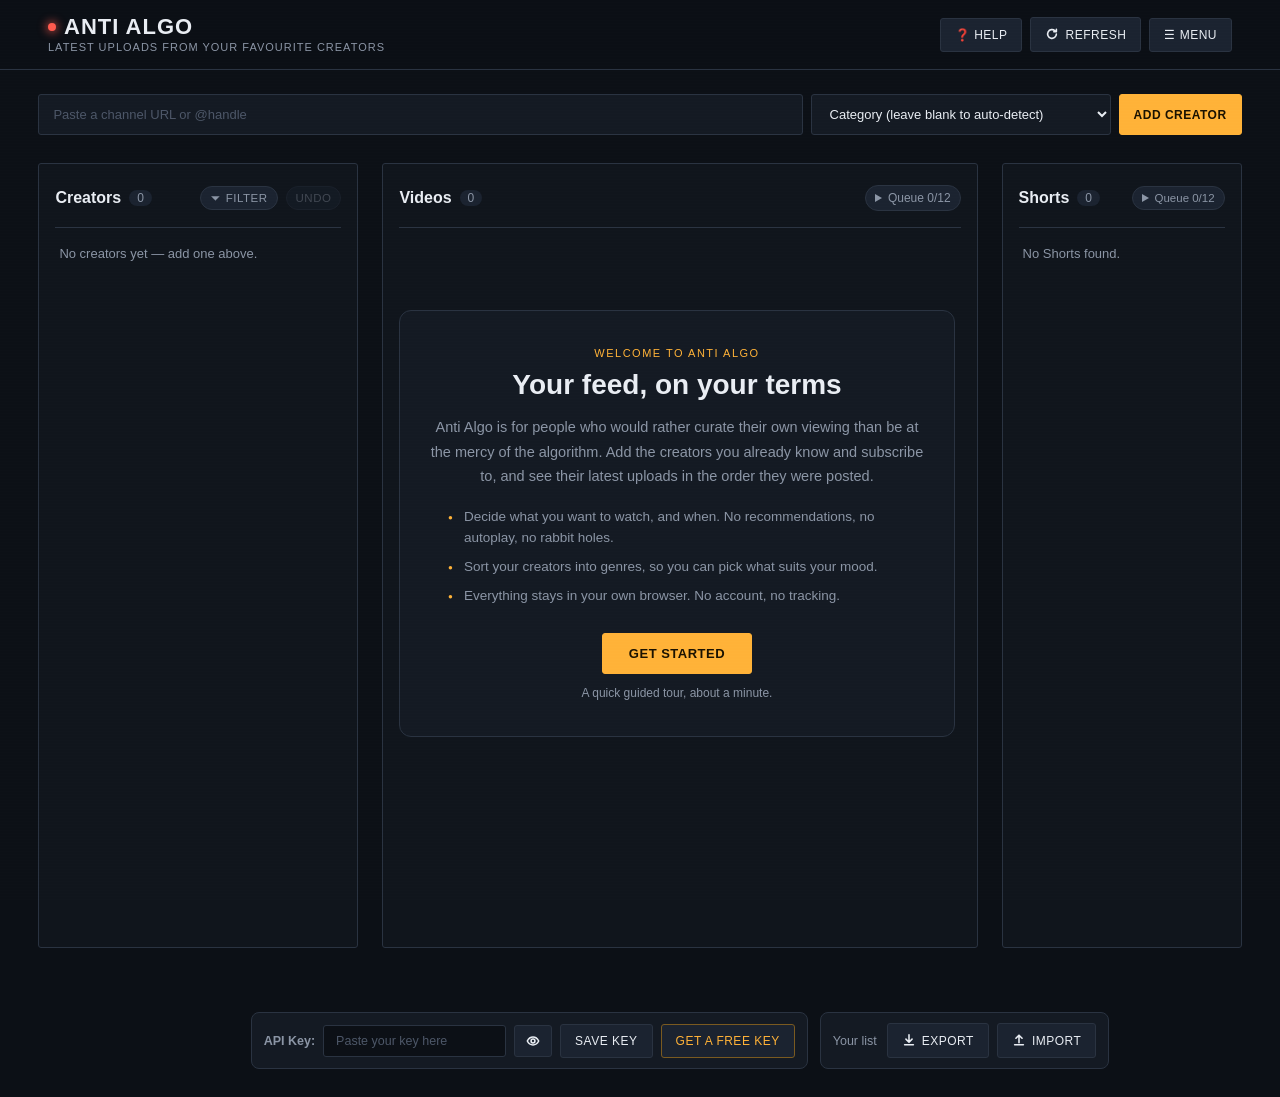
==== commit a36c9469: "Category changes from genre" ====
--- a/index.html
+++ b/index.html
@@ -16,7 +16,7 @@
 <meta name="twitter:card" content="summary_large_image">
 <meta name="twitter:image" content="https://anti-algo.com/preview.png">
 <link rel="icon" type="image/svg+xml" href="favicon.svg">
-<link rel="stylesheet" href="style.css?v=35">
+<link rel="stylesheet" href="style.css?v=37">
 <script src="theme.js?v=9"></script>
 </head>
 <body>
@@ -35,12 +35,8 @@
 <main>
   <form class="add-bar" id="addForm">
     <input id="channelInput" type="text" placeholder="Paste a channel URL or @handle" title="Paste a channel URL, an @handle or a channel ID" autocomplete="off">
-    <input id="genreInput" list="genreList" type="text" placeholder="Genre (leave blank to auto-detect)" title="Genre (leave blank to auto-detect)" autocomplete="off">
-    <datalist id="genreList">
-      <option value="Gaming"><option value="Music"><option value="Tech"><option value="Education">
-      <option value="Comedy"><option value="Cooking"><option value="Vlogs"><option value="Sports">
-      <option value="News"><option value="Film & Animation"><option value="Science">
-    </datalist>
+    <select id="genreSelect" title="Category (leave blank to auto-detect)" aria-label="Category"></select>
+    <input id="genreInput" type="text" placeholder="Type your own category" autocomplete="off" style="display:none;">
     <button type="submit" class="btn-primary">Add creator</button>
   </form>
 
@@ -194,7 +190,7 @@
 <div id="tourBlocker"></div>
 <div class="tour-panel" id="tourPanelTop"></div><div class="tour-panel" id="tourPanelBottom"></div><div class="tour-panel" id="tourPanelLeft"></div><div class="tour-panel" id="tourPanelRight"></div>
 <div id="tourSpot"></div>
-<div id="tourPointer" aria-hidden="true"><svg viewBox="0 0 24 56" width="24" height="56"><path d="M12 2 V52 M5 44.5 L12 52 L19 44.5" fill="none" stroke="currentColor" stroke-width="2.2" stroke-linecap="round" stroke-linejoin="round"/></svg></div>
+<div id="tourPointer" aria-hidden="true"><svg viewBox="0 0 24 40" width="24" height="40"><path d="M12 2 V36 M5 28.5 L12 36 L19 28.5" fill="none" stroke="currentColor" stroke-width="2.2" stroke-linecap="round" stroke-linejoin="round"/></svg></div>
 <div id="tourBubble" role="dialog" aria-live="polite">
   <div class="tour-arrow" id="tourArrow"></div>
   <div class="tour-title" id="tourTitle"></div>
@@ -272,6 +268,7 @@
 const addForm = document.getElementById('addForm');
 const channelInput = document.getElementById('channelInput');
 const genreInput = document.getElementById('genreInput');
+const genreSelect = document.getElementById('genreSelect');
 const refreshBtn = document.getElementById('refreshBtn');
 const infoBtn = document.getElementById('infoBtn');
 const infoModalOverlay = document.getElementById('infoModalOverlay');
@@ -659,6 +656,7 @@
 });
 
 function renderChips(){
+  buildAddGenreOptions();
   chipRail.innerHTML = '';
   creatorsCount.textContent = channels.length;
   if(channels.length === 0){
@@ -895,6 +893,37 @@
 
 const STANDARD_GENRES = ['Gaming','Music','Tech','Education','Comedy','Cooking','Vlogs','Sports','News','Film & Animation','Science'];
 const CUSTOM_GENRE_VALUE = '__custom__';
+
+// The category picker next to the search bar offers the same list as the creator editor, plus any
+// custom categories already in use, and "Other (type your own)".
+function buildAddGenreOptions(){
+  const keep = genreSelect.value;
+  genreSelect.innerHTML = '';
+  const add = (value, text) => { const o = document.createElement('option'); o.value = value; o.textContent = text; genreSelect.appendChild(o); };
+  add('', 'Category (leave blank to auto-detect)');
+  add('Uncategorised', 'Uncategorised');
+  STANDARD_GENRES.forEach(g => add(g, g));
+  const customs = Array.from(new Set(channels.map(c => c.genre).filter(g => g && g !== 'Uncategorised' && !STANDARD_GENRES.includes(g)))).sort((a,b) => a.localeCompare(b));
+  customs.forEach(g => add(g, g));
+  add(CUSTOM_GENRE_VALUE, 'Other (type your own)…');
+  if(Array.from(genreSelect.options).some(o => o.value === keep)) genreSelect.value = keep;
+}
+// "Other (type your own)" swaps the dropdown for a text box in the same spot, so there is only ever one bar.
+function showGenreSelect(){
+  genreInput.value = '';
+  genreInput.style.display = 'none';
+  genreSelect.style.display = '';
+  genreSelect.value = '';
+}
+genreSelect.addEventListener('change', () => {
+  if(genreSelect.value !== CUSTOM_GENRE_VALUE) return;
+  genreSelect.style.display = 'none';
+  genreInput.style.display = '';
+  genreInput.value = '';
+  genreInput.focus();
+});
+genreInput.addEventListener('blur', () => { if(!genreInput.value.trim()) showGenreSelect(); });
+genreInput.addEventListener('keydown', (e) => { if(e.key === 'Escape'){ e.preventDefault(); showGenreSelect(); } });
 
 function buildEditRow(ch){
   const row = document.createElement('div');
@@ -1527,8 +1556,9 @@
   }
   setStatus('Looking up creator…');
   const submitBtn = addForm.querySelector('button[type="submit"]');
-  const genre = genreInput.value.trim();
+  const genre = genreSelect.value === CUSTOM_GENRE_VALUE ? genreInput.value.trim() : genreSelect.value;
   channelInput.disabled = true;
+  genreSelect.disabled = true;
   genreInput.disabled = true;
   submitBtn.disabled = true;
   try{
@@ -1543,13 +1573,14 @@
       syncActiveGenres();
       renderFilterDropdown();
       channelInput.value = '';
-      genreInput.value = '';
+      showGenreSelect();
       await loadAllVideos();
     }
   }catch(err){
     setStatus(err.message || 'Could not add that creator.', true);
   }finally{
     channelInput.disabled = false;
+    genreSelect.disabled = false;
     genreInput.disabled = false;
     submitBtn.disabled = false;
   }
@@ -1907,7 +1938,7 @@
   const step = tourSteps[tourIndex];
   const el = step.target ? document.querySelector(step.target) : null;
   const vw = window.innerWidth, vh = window.innerHeight, m = 12;
-  const gap = step.pointer ? 72 : 16;   // room for the bouncing arrow between the bubble and the target
+  const gap = step.pointer ? 66 : 16;   // room for the bouncing arrow between the bubble and the target
   const bw = tourBubble.offsetWidth, bh = tourBubble.offsetHeight;
   let x, y, side = 'none', rect = null;
 
@@ -1980,7 +2011,7 @@
       tourArrow.style.display = 'none';
       tourPointer.style.display = 'block';
       tourPointer.style.left = (rect.left + rect.width / 2 - 12) + 'px';
-      tourPointer.style.top = (rect.top - 62) + 'px';
+      tourPointer.style.top = (rect.top - 52) + 'px';
     }
   }
 }
--- a/style.css
+++ b/style.css
@@ -135,12 +135,12 @@
   .video-modal-close:hover{ color: var(--amber); border-color:transparent; }
 
   .add-bar{ display:flex; gap:8px; margin-bottom:28px; flex-wrap:wrap; }
-  .add-bar input{
+  .add-bar input, .add-bar select{
     flex:1; min-width:220px; background: var(--panel); border:1px solid var(--line); color:var(--text);
     padding:11px 14px; border-radius:3px; font-family: var(--font-mono); font-size:13px;
   }
   .add-bar input::placeholder{ color: var(--placeholder); }
-  .add-bar #genreInput{ flex:0 1 300px; min-width:200px; }
+  .add-bar #genreSelect, .add-bar #genreInput{ flex:0 1 300px; min-width:200px; }
   .add-bar #channelInput{ min-width:180px; }
   .add-bar button{ flex:0 0 auto; }
 
@@ -817,7 +817,7 @@
   main{ padding:16px 16px 40px; }
 
   /* the add-creator bar: full-width fields, then the button */
-  .add-bar #channelInput, .add-bar #genreInput{ flex:1 1 100%; min-width:0; }
+  .add-bar #channelInput, .add-bar #genreSelect, .add-bar #genreInput{ flex:1 1 100%; min-width:0; }
   .add-bar button{ flex:1 1 100%; }
 
   /* API key box and "Your list" box: fit the screen instead of running off the sides */
@@ -855,11 +855,11 @@
 
 /* Animated arrow that nudges people towards "Get a free key" during the tour */
 #tourPointer{
-  display:none; position:fixed; z-index:204; width:24px; height:56px; color: var(--amber); pointer-events:none;
+  display:none; position:fixed; z-index:204; width:24px; height:40px; color: var(--amber); pointer-events:none;
   filter: drop-shadow(0 1px 4px rgba(0,0,0,0.5));
-  animation: tourBob 2s ease-in-out infinite;
-}
-@keyframes tourBob{ 0%,100%{ transform: translateY(-3px); } 50%{ transform: translateY(5px); } }
+  animation: tourBob 2.8s ease-in-out infinite;
+}
+@keyframes tourBob{ 0%,100%{ transform: translateY(-8px); } 50%{ transform: translateY(10px); } }
 #tourSpot.pulse{ animation: tourPulse 1.4s ease-out infinite; }
 @keyframes tourPulse{
   0%{ box-shadow: 0 0 0 2px var(--amber), 0 0 0 0 rgba(var(--amber-rgb),0.55), 0 0 0 9999px rgba(var(--shade-rgb),0.8); }
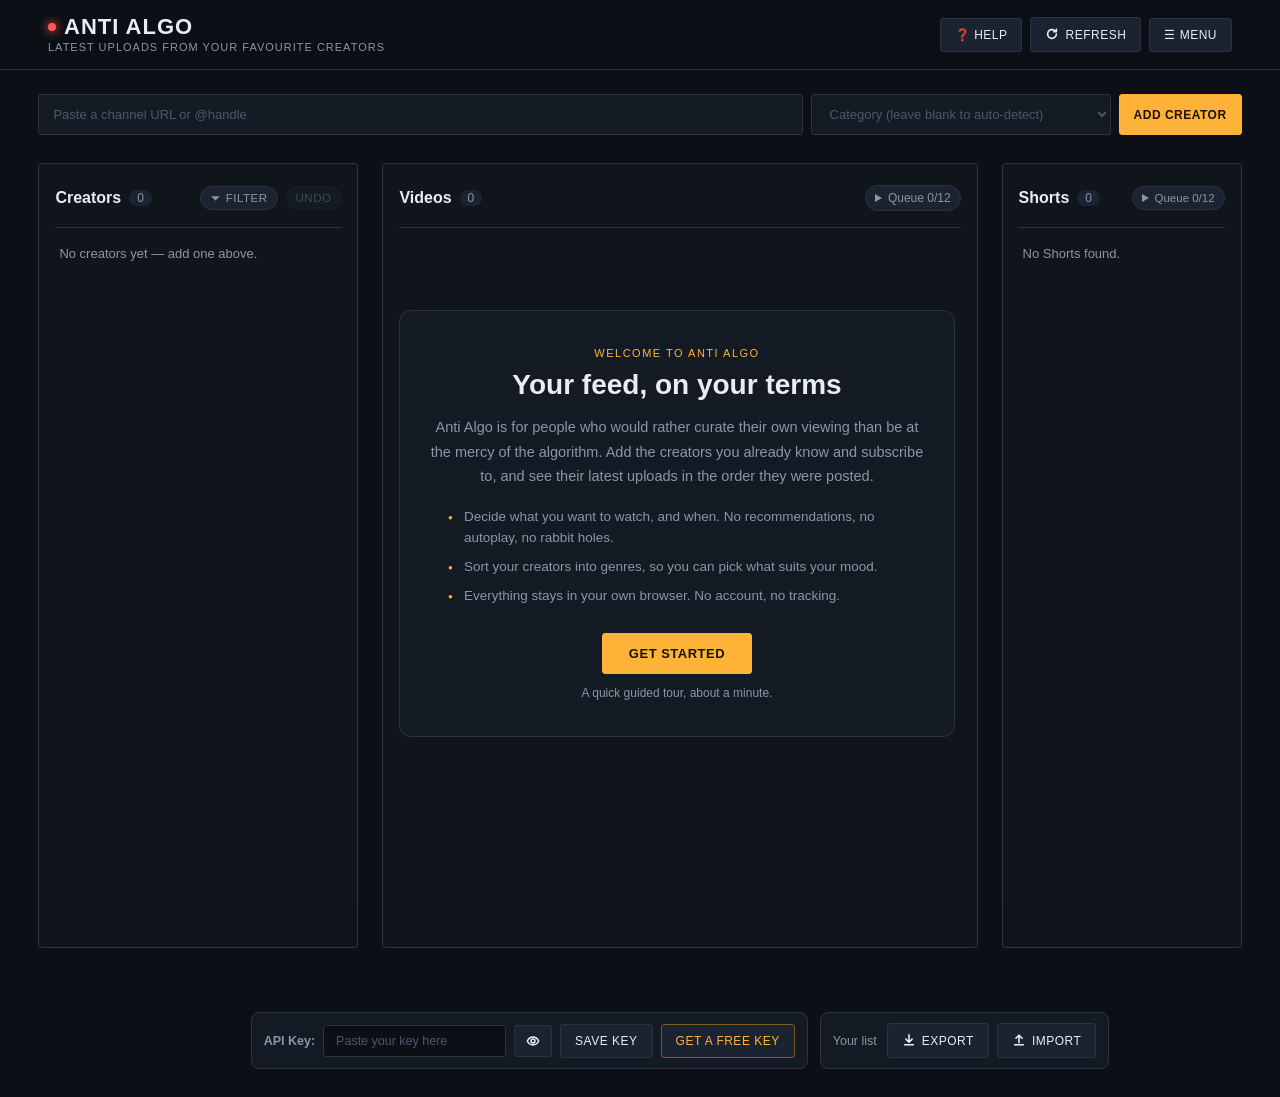
==== commit ba5ff909: "Fixed categories" ====
--- a/index.html
+++ b/index.html
@@ -16,7 +16,7 @@
 <meta name="twitter:card" content="summary_large_image">
 <meta name="twitter:image" content="https://anti-algo.com/preview.png">
 <link rel="icon" type="image/svg+xml" href="favicon.svg">
-<link rel="stylesheet" href="style.css?v=37">
+<link rel="stylesheet" href="style.css?v=38">
 <script src="theme.js?v=9"></script>
 </head>
 <body>
@@ -891,7 +891,7 @@
 
 soloClearBtn.addEventListener('click', clearChannelSelection);
 
-const STANDARD_GENRES = ['Gaming','Music','Tech','Education','Comedy','Cooking','Vlogs','Sports','News','Film & Animation','Science'];
+const STANDARD_GENRES = ['Gaming','Music','Tech','Education','Comedy','Business','News','Vlogs','Lifestyle','Film','Sports'];
 const CUSTOM_GENRE_VALUE = '__custom__';
 
 // The category picker next to the search bar offers the same list as the creator editor, plus any
@@ -907,6 +907,7 @@
   customs.forEach(g => add(g, g));
   add(CUSTOM_GENRE_VALUE, 'Other (type your own)…');
   if(Array.from(genreSelect.options).some(o => o.value === keep)) genreSelect.value = keep;
+  genreSelect.classList.toggle('is-placeholder', genreSelect.value === '');
 }
 // "Other (type your own)" swaps the dropdown for a text box in the same spot, so there is only ever one bar.
 function showGenreSelect(){
@@ -914,8 +915,10 @@
   genreInput.style.display = 'none';
   genreSelect.style.display = '';
   genreSelect.value = '';
+  genreSelect.classList.add('is-placeholder');
 }
 genreSelect.addEventListener('change', () => {
+  genreSelect.classList.toggle('is-placeholder', genreSelect.value === '');
   if(genreSelect.value !== CUSTOM_GENRE_VALUE) return;
   genreSelect.style.display = 'none';
   genreInput.style.display = '';
@@ -1176,14 +1179,15 @@
   'independent music':'Music', 'music':'Music',
   'technology':'Tech', 'mobile phone':'Tech', 'software':'Tech', 'personal computer':'Tech',
   'knowledge':'Education', 'education':'Education',
-  'food':'Cooking',
-  'lifestyle (sociology)':'Vlogs', 'fashion':'Vlogs', 'physical fitness':'Vlogs', 'vehicle':'Vlogs',
+  'business':'Business', 'finance':'Business', 'investment':'Business', 'entrepreneurship':'Business', 'marketing':'Business', 'real estate':'Business',
+  'food':'Lifestyle', 'lifestyle (sociology)':'Lifestyle', 'fashion':'Lifestyle', 'physical fitness':'Lifestyle', 'health':'Lifestyle',
+  'vehicle':'Vlogs',
   'sport':'Sports', 'association football':'Sports', 'basketball':'Sports', 'american football':'Sports',
-  'film':'Film & Animation', 'television program':'Film & Animation', 'animated cartoon':'Film & Animation',
-  'entertainment':'Film & Animation', 'action film':'Film & Animation',
+  'film':'Film', 'television program':'Film', 'animated cartoon':'Film',
+  'entertainment':'Film', 'action film':'Film',
   'humour':'Comedy', 'comedy':'Comedy',
   'politics':'News', 'society':'News',
-  'physics':'Science', 'biology':'Science', 'chemistry':'Science', 'natural science':'Science',
+  'physics':'Education', 'biology':'Education', 'chemistry':'Education', 'natural science':'Education',
 };
 
 function titleCase(s){
--- a/style.css
+++ b/style.css
@@ -140,6 +140,8 @@
     padding:11px 14px; border-radius:3px; font-family: var(--font-mono); font-size:13px;
   }
   .add-bar input::placeholder{ color: var(--placeholder); }
+  .add-bar select.is-placeholder{ color: var(--placeholder); }
+  .add-bar select option{ color: var(--text); }
   .add-bar #genreSelect, .add-bar #genreInput{ flex:0 1 300px; min-width:200px; }
   .add-bar #channelInput{ min-width:180px; }
   .add-bar button{ flex:0 0 auto; }
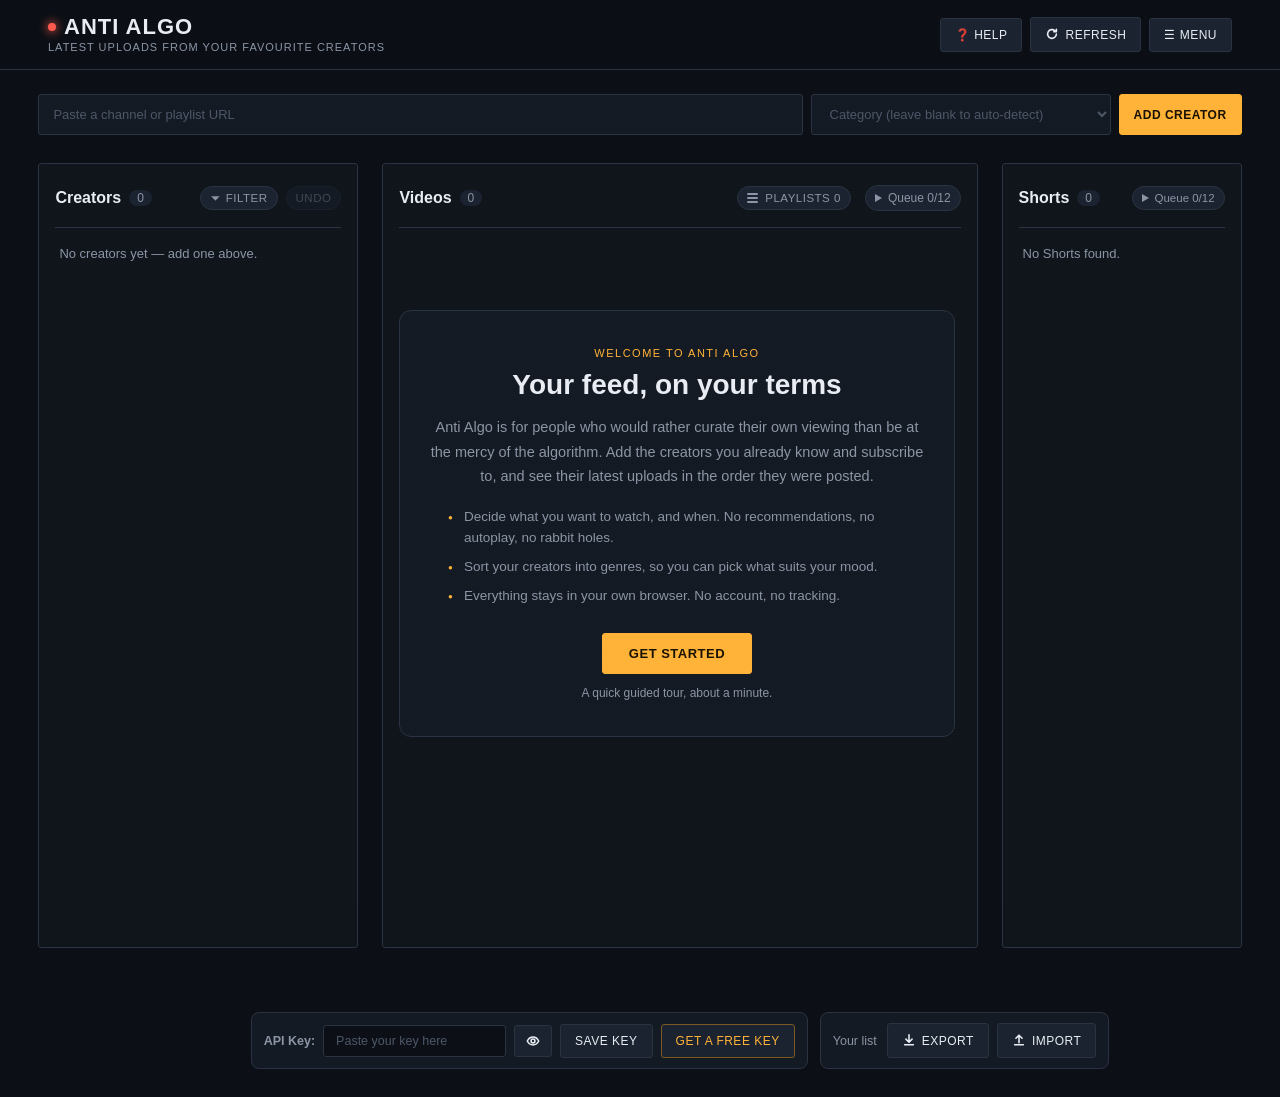
==== commit 2cf548fd: "Added playlist feature." ====
--- a/index.html
+++ b/index.html
@@ -16,7 +16,7 @@
 <meta name="twitter:card" content="summary_large_image">
 <meta name="twitter:image" content="https://anti-algo.com/preview.png">
 <link rel="icon" type="image/svg+xml" href="favicon.svg">
-<link rel="stylesheet" href="style.css?v=38">
+<link rel="stylesheet" href="style.css?v=39">
 <script src="theme.js?v=9"></script>
 </head>
 <body>
@@ -34,7 +34,7 @@
 
 <main>
   <form class="add-bar" id="addForm">
-    <input id="channelInput" type="text" placeholder="Paste a channel URL or @handle" title="Paste a channel URL, an @handle or a channel ID" autocomplete="off">
+    <input id="channelInput" type="text" placeholder="Paste a channel or playlist URL" title="Paste a channel URL, an @handle, a channel ID or a YouTube playlist link" autocomplete="off">
     <select id="genreSelect" title="Category (leave blank to auto-detect)" aria-label="Category"></select>
     <input id="genreInput" type="text" placeholder="Type your own category" autocomplete="off" style="display:none;">
     <button type="submit" class="btn-primary">Add creator</button>
@@ -58,6 +58,7 @@
           Only: <span id="soloBadgeName"></span>
           <button type="button" id="soloClearBtn" title="Show all creators">✕</button>
         </span>
+        <button type="button" id="playlistsBtn" class="filter-btn" title="Your saved playlists"><span class="qi qi-list"></span>Playlists 0</button>
         <button type="button" id="queueToggleBtn" class="filter-btn" title="Your watch-later queue"><span class="qi qi-play"></span>Queue 0/12</button>
       </div>
       <div id="statusLine" class="status-line"></div>
@@ -484,6 +485,218 @@
   renderShorts();
 });
 
+// ---------- Playlists: save YouTube playlists by URL, independent of your creators ----------
+const PLAYLISTS_STORAGE_KEY = 'playlists';
+const PLAYLISTS_MAX = 20;
+let playlists = [];                 // [{id,title,channelName,thumb,count}]
+let playlistViewMode = null;        // null | 'list' | 'open'
+let openPlaylistId = null;
+const playlistCache = new Map();    // id -> video objects
+let playlistSaveChain = Promise.resolve();
+
+async function loadPlaylists(){
+  try{
+    const raw = await persistGet(PLAYLISTS_STORAGE_KEY);
+    const parsed = raw ? JSON.parse(raw) : [];
+    playlists = Array.isArray(parsed) ? parsed.filter(p => p && typeof p.id === 'string').slice(0, PLAYLISTS_MAX) : [];
+  }catch(e){ playlists = []; }
+}
+function persistPlaylists(){
+  playlistSaveChain = playlistSaveChain.then(async () => {
+    try{ await persistSet(PLAYLISTS_STORAGE_KEY, JSON.stringify(playlists)); }
+    catch(e){ console.error('Could not save playlists', e); }
+  });
+  return playlistSaveChain;
+}
+// Returns a playlist id if the text is a playlist link or id, otherwise null
+function parsePlaylistInput(raw){
+  const t = (raw || '').trim();
+  if(!t) return null;
+  if(/^(PL|UU|OLAK5uy_|FL)[\w-]{10,}$/.test(t)) return t;
+  if(/^RD[\w-]{8,}$/.test(t)) return t;
+  try{
+    const u = new URL(/^https?:\/\//i.test(t) ? t : 'https://' + t);
+    if(/(^|\.)youtube\.com$|(^|\.)youtu\.be$/i.test(u.hostname)){
+      const id = u.searchParams.get('list');
+      if(id) return id;
+    }
+  }catch(e){}
+  return null;
+}
+function bestThumb(sn){
+  const t = sn && sn.thumbnails;
+  if(!t) return '';
+  return (t.medium || t.high || t.default || t.standard || {}).url || '';
+}
+async function addPlaylistFromInput(id){
+  if(/^(RD|LL|WL)/.test(id)) throw new Error('That looks like an auto-generated mix or a private list (Liked / Watch later), which YouTube does not share. Try a playlist that someone made on purpose.');
+  if(playlists.some(p => p.id === id)){
+    playlistViewMode = 'list'; openPlaylistId = null; queueViewActive = false;
+    updateQueueToggle(); renderVideos();
+    setStatus('That playlist is already saved.', true);
+    return;
+  }
+  if(playlists.length >= PLAYLISTS_MAX) throw new Error(`You can save up to ${PLAYLISTS_MAX} playlists. Remove one first.`);
+  const data = await ytFetch('playlists', { part:'snippet,contentDetails', id });
+  const item = data.items && data.items[0];
+  if(!item) throw new Error('Could not find that playlist. It may be private or deleted.');
+  playlists.push({
+    id: item.id,
+    title: item.snippet.title || 'Untitled playlist',
+    channelName: item.snippet.channelTitle || '',
+    thumb: bestThumb(item.snippet),
+    count: (item.contentDetails && item.contentDetails.itemCount) || 0
+  });
+  await persistPlaylists();
+  playlistViewMode = 'list'; openPlaylistId = null; queueViewActive = false;
+  updateQueueToggle();
+  renderVideos();
+  setStatus(`Saved playlist "${item.snippet.title}".`);
+}
+async function fetchPlaylistVideos(pl){
+  if(playlistCache.has(pl.id)) return playlistCache.get(pl.id);
+  const out = [];
+  let pageToken = '';
+  for(let page = 0; page < 2; page++){
+    const params = { part:'snippet,contentDetails', playlistId: pl.id, maxResults: 50 };
+    if(pageToken) params.pageToken = pageToken;
+    const data = await ytFetch('playlistItems', params);
+    (data.items || []).forEach(it => {
+      const sn = it.snippet || {};
+      const vid = (it.contentDetails && it.contentDetails.videoId) || (sn.resourceId && sn.resourceId.videoId);
+      if(!vid || sn.title === 'Private video' || sn.title === 'Deleted video') return;
+      const thumb = bestThumb(sn);
+      if(!thumb) return;
+      const pub = (it.contentDetails && it.contentDetails.videoPublishedAt) || sn.publishedAt || '';
+      out.push({
+        id: vid, title: sn.title, url: 'https://www.youtube.com/watch?v=' + vid,
+        published: pub, publishedMs: pub ? Date.parse(pub) : 0, thumb,
+        channelId: sn.videoOwnerChannelId || '', channelName: sn.videoOwnerChannelTitle || pl.channelName || '',
+        channelGenre: ''
+      });
+    });
+    pageToken = data.nextPageToken;
+    if(!pageToken) break;
+  }
+  playlistCache.set(pl.id, out);
+  return out;
+}
+function updatePlaylistsToggle(){
+  const btn = document.getElementById('playlistsBtn');
+  if(!btn) return;
+  const inMode = !!playlistViewMode;
+  btn.innerHTML = inMode ? '<span class="qi qi-back"></span>Back' : `<span class="qi qi-list"></span>Playlists ${playlists.length}`;
+  btn.classList.toggle('has-items', playlists.length > 0 && !inMode);
+  btn.title = inMode ? (playlistViewMode === 'open' ? 'Back to your playlists' : 'Go back to your feed') : 'Open your saved playlists';
+  if(inMode){
+    const pl = playlists.find(p => p.id === openPlaylistId);
+    document.getElementById('feedTitle').textContent = (playlistViewMode === 'open' && pl) ? pl.title : 'Playlists';
+    document.getElementById('feedHeading').classList.remove('queue-mode');
+    videosCount.textContent = playlistViewMode === 'open' && pl ? (playlistCache.has(pl.id) ? playlistCache.get(pl.id).length : '') : playlists.length;
+    const q = document.getElementById('queueToggleBtn');
+    q.innerHTML = `<span class="qi qi-play"></span>Queue ${queue.length}/${QUEUE_MAX}`;
+    q.title = 'Open your watch-later queue';
+  }
+}
+let playlistRenderToken = 0;
+async function renderPlaylistsView(){
+  const token = ++playlistRenderToken;
+  grid.innerHTML = '';
+  updatePlaylistsToggle();
+  if(playlistViewMode === 'list'){
+    if(playlists.length === 0){
+      grid.innerHTML = `<div class="empty" style="grid-column:1/-1;">
+        <div class="big">No playlists yet</div>
+        <div>Paste a YouTube playlist link into the box above and press <strong>Add creator</strong>. Handy for collabs on channels you do not want to follow.</div>
+      </div>`;
+      return;
+    }
+    playlists.forEach(pl => {
+      const card = document.createElement('div');
+      card.className = 'pl-card';
+      card.tabIndex = 0;
+      const img = document.createElement('div');
+      img.className = 'pl-thumb';
+      if(pl.thumb) img.style.backgroundImage = `url("${pl.thumb}")`;
+      const body = document.createElement('div');
+      body.className = 'pl-body';
+      const t = document.createElement('div');
+      t.className = 'pl-title';
+      t.textContent = pl.title;
+      const m = document.createElement('div');
+      m.className = 'pl-meta';
+      m.textContent = [pl.channelName, pl.count ? `${pl.count} video${pl.count === 1 ? '' : 's'}` : ''].filter(Boolean).join(' · ');
+      body.appendChild(t); body.appendChild(m);
+      const rm = document.createElement('button');
+      rm.type = 'button';
+      rm.className = 'pl-remove';
+      rm.title = 'Remove this playlist';
+      rm.setAttribute('aria-label', 'Remove playlist ' + pl.title);
+      rm.textContent = '✕';
+      rm.addEventListener('click', (e) => {
+        e.stopPropagation();
+        if(!window.confirm(`Remove the playlist "${pl.title}"?`)) return;
+        playlists = playlists.filter(p => p.id !== pl.id);
+        playlistCache.delete(pl.id);
+        persistPlaylists();
+        renderPlaylistsView();
+      });
+      const open = () => { playlistViewMode = 'open'; openPlaylistId = pl.id; renderPlaylistsView(); };
+      card.addEventListener('click', open);
+      card.addEventListener('keydown', (e) => { if(e.key === 'Enter' || e.key === ' '){ e.preventDefault(); open(); } });
+      card.appendChild(img); card.appendChild(body); card.appendChild(rm);
+      grid.appendChild(card);
+    });
+    return;
+  }
+  // open a single playlist
+  const pl = playlists.find(p => p.id === openPlaylistId);
+  if(!pl){ playlistViewMode = 'list'; renderPlaylistsView(); return; }
+  if(!playlistCache.has(pl.id)){
+    grid.innerHTML = '<div class="empty" style="grid-column:1/-1;"><div>Loading playlist…</div></div>';
+  }
+  try{
+    const vids = await fetchPlaylistVideos(pl);
+    if(token !== playlistRenderToken || playlistViewMode !== 'open') return;
+    grid.innerHTML = '';
+    updatePlaylistsToggle();
+    const bar = document.createElement('div');
+    bar.className = 'queue-bar';
+    const span = document.createElement('span');
+    span.textContent = 'In playlist order, up to 100 videos.';
+    const a = document.createElement('a');
+    a.href = 'https://www.youtube.com/playlist?list=' + encodeURIComponent(pl.id);
+    a.target = '_blank'; a.rel = 'noopener';
+    a.textContent = 'Open on YouTube';
+    a.className = 'pl-open-link';
+    bar.appendChild(span); bar.appendChild(a);
+    grid.appendChild(bar);
+    if(vids.length === 0){
+      const e = document.createElement('div');
+      e.className = 'empty'; e.style.gridColumn = '1/-1';
+      e.innerHTML = '<div class="big">Nothing to show</div><div>This playlist has no public videos.</div>';
+      grid.appendChild(e);
+      return;
+    }
+    vids.forEach(v => grid.appendChild(buildVideoCard(v, { fromQueue:false })));
+  }catch(err){
+    if(token !== playlistRenderToken) return;
+    grid.innerHTML = '';
+    setStatus(err.message || 'Could not load that playlist.', true);
+    const e = document.createElement('div');
+    e.className = 'empty'; e.style.gridColumn = '1/-1';
+    e.innerHTML = '<div class="big">Could not load this playlist</div><div>Check the status message above, then try again.</div>';
+    grid.appendChild(e);
+  }
+}
+document.getElementById('playlistsBtn').addEventListener('click', () => {
+  if(playlistViewMode === 'open'){ playlistViewMode = 'list'; }
+  else if(playlistViewMode === 'list'){ playlistViewMode = null; openPlaylistId = null; }
+  else { queueViewActive = false; playlistViewMode = 'list'; }
+  updateQueueToggle();
+  renderVideos();
+});
+
 function updateQueueToggle(){
   const btn = document.getElementById('queueToggleBtn');
   if(!btn) return;
@@ -493,6 +706,7 @@
   document.getElementById('feedTitle').textContent = queueViewActive ? 'Queue' : 'Videos';
   document.getElementById('feedHeading').classList.toggle('queue-mode', queueViewActive);
   if(queueViewActive) videosCount.textContent = queue.length;
+  updatePlaylistsToggle();
 }
 
 function renderQueueView(){
@@ -523,7 +737,8 @@
 }
 
 document.getElementById('queueToggleBtn').addEventListener('click', () => {
-  queueViewActive = !queueViewActive;
+  if(playlistViewMode){ playlistViewMode = null; openPlaylistId = null; queueViewActive = true; }
+  else queueViewActive = !queueViewActive;
   updateQueueToggle();
   renderVideos();
 });
@@ -1097,11 +1312,11 @@
 
 // Menu > "Clear all creators": wipes the list so you can start from scratch (API key and theme are kept)
 async function clearEverything(){
-  if(channels.length === 0 && queue.length === 0 && shortsQueue.length === 0){
+  if(channels.length === 0 && queue.length === 0 && shortsQueue.length === 0 && playlists.length === 0){
     setStatus('There is nothing to clear yet.');
     return;
   }
-  const ok = window.confirm('Clear all your creators and both queues and start from scratch?\n\nThis cannot be undone. Use Export first if you want a backup. Your API key and theme are kept.');
+  const ok = window.confirm('Clear all your creators and both queues and playlists and start from scratch?\n\nThis cannot be undone. Use Export first if you want a backup. Your API key and theme are kept.');
   if(!ok) return;
   channels = [];
   videos = [];
@@ -1114,6 +1329,11 @@
   removedChannelsStack.length = 0;
   queueViewActive = false;
   shortsQueueActive = false;
+  playlists = [];
+  playlistCache.clear();
+  playlistViewMode = null;
+  openPlaylistId = null;
+  persistPlaylists();
   updateUndoButton();
   updateSoloBadge();
   persistWatchQueue();
@@ -1389,7 +1609,7 @@
 }
 
 function renderSkeletons(n=8){
-  if(queueViewActive) return;
+  if(queueViewActive || playlistViewMode) return;
   grid.innerHTML = '';
   for(let i=0;i<n;i++){
     const s = document.createElement('div');
@@ -1418,6 +1638,7 @@
 }
 
 function renderVideos(){
+  if(playlistViewMode){ renderPlaylistsView(); return; }
   if(queueViewActive){ renderQueueView(); return; }
   grid.innerHTML = '';
   const list = videos.filter(v => matchesSelection(v)).slice(0, 60);
@@ -1552,6 +1773,21 @@
 addForm.addEventListener('submit', async (e) => {
   e.preventDefault();
   const raw = channelInput.value;
+  const plId = parsePlaylistInput(raw);
+  if(plId){
+    const submitBtn0 = addForm.querySelector('button[type="submit"]');
+    setStatus('Looking up playlist…');
+    channelInput.disabled = true; submitBtn0.disabled = true;
+    try{
+      await addPlaylistFromInput(plId);
+      channelInput.value = '';
+    }catch(err){
+      setStatus(err.message || 'Could not add that playlist.', true);
+    }finally{
+      channelInput.disabled = false; submitBtn0.disabled = false;
+    }
+    return;
+  }
   const parsed = normalizeInput(raw);
   if(!parsed){ setStatus('Enter a channel URL, @handle, or ID.', true); return; }
   if(channels.some(c => c.id === parsed.value)){
@@ -1590,7 +1826,11 @@
   }
 });
 
-refreshBtn.addEventListener('click', loadAllVideos);
+refreshBtn.addEventListener('click', () => {
+  playlistCache.clear();
+  if(playlistViewMode === 'open') renderPlaylistsView();
+  loadAllVideos();
+});
 
 function showInfoSlide(n){
   document.querySelectorAll('.info-slide').forEach(s => s.classList.toggle('active', Number(s.dataset.slide) === n));
@@ -1725,7 +1965,7 @@
 });
 
 exportBtn.addEventListener('click', () => {
-  if(channels.length === 0){
+  if(channels.length === 0 && playlists.length === 0){
     setStatus('No creators to export yet — add some first.', true);
     return;
   }
@@ -1733,7 +1973,8 @@
     format: 'anti-algo-creators',
     version: 1,
     exportedAt: new Date().toISOString(),
-    channels: channels.map(ch => ({ id: ch.id, name: ch.name, genre: ch.genre || 'Uncategorised' }))
+    channels: channels.map(ch => ({ id: ch.id, name: ch.name, genre: ch.genre || 'Uncategorised' })),
+    playlists: playlists.map(p => ({ id: p.id, title: p.title, channelName: p.channelName, thumb: p.thumb, count: p.count }))
   };
   const blob = new Blob([JSON.stringify(payload, null, 2)], { type: 'application/json' });
   const url = URL.createObjectURL(blob);
@@ -1763,8 +2004,9 @@
     return;
   }
 
-  const incoming = Array.isArray(parsed) ? parsed : parsed.channels;
-  if(!Array.isArray(incoming)){
+  const incoming = Array.isArray(parsed) ? parsed : (parsed.channels || []);
+  const incomingPl = (!Array.isArray(parsed) && Array.isArray(parsed.playlists)) ? parsed.playlists : [];
+  if(!Array.isArray(incoming) || (incoming.length === 0 && incomingPl.length === 0 && !Array.isArray(parsed.channels))){
     setStatus('That file doesn\'t look like a creators export.', true);
     return;
   }
@@ -1777,7 +2019,15 @@
     added++;
   });
 
-  if(added === 0 && skipped === 0 && invalid > 0){
+  let addedPl = 0;
+  incomingPl.forEach(p => {
+    if(!p || typeof p.id !== 'string' || playlists.some(x => x.id === p.id) || playlists.length >= PLAYLISTS_MAX) return;
+    playlists.push({ id:p.id, title:String(p.title || 'Untitled playlist'), channelName:String(p.channelName || ''), thumb:String(p.thumb || ''), count:Number(p.count) || 0 });
+    addedPl++;
+  });
+  if(addedPl) await persistPlaylists();
+  updatePlaylistsToggle();
+  if(added === 0 && skipped === 0 && addedPl === 0 && invalid > 0){
     setStatus('Nothing usable found in that file.', true);
     return;
   }
@@ -1789,6 +2039,7 @@
   await loadAllVideos();
 
   const parts = [`Imported ${added} creator${added !== 1 ? 's' : ''}`];
+  if(addedPl > 0) parts.push(`${addedPl} playlist${addedPl !== 1 ? 's' : ''}`);
   if(skipped > 0) parts.push(`${skipped} already in your list`);
   if(invalid > 0) parts.push(`${invalid} entries skipped (invalid)`);
   setStatus(parts.join(' · '));
@@ -2050,6 +2301,7 @@
   await loadQueue();
   await loadShortsQueue();
   await loadVideoPositions();
+  await loadPlaylists();
   updateQueueToggle();
   updateShortsQueueToggle();
   renderChips();
--- a/style.css
+++ b/style.css
@@ -884,3 +884,37 @@
   .brand-block{ align-items:center; text-align:center; width:100%; }
   .brand{ justify-content:center; }
 }
+
+/* Playlists */
+.qi-list{
+  width:11px; height:2px; background:currentColor; border-radius:1px; position:relative; margin-top:-1px; margin-right:7px;
+}
+.qi-list::before, .qi-list::after{
+  content:""; position:absolute; left:0; width:11px; height:2px; background:currentColor; border-radius:1px;
+}
+.qi-list::before{ top:-4px; }
+.qi-list::after{ top:4px; }
+#playlistsBtn{ margin-left:auto; }
+#playlistsBtn + #queueToggleBtn{ margin-left:6px; }
+#feedTitle{ max-width:40vw; overflow:hidden; text-overflow:ellipsis; white-space:nowrap; display:inline-block; vertical-align:bottom; }
+.pl-card{
+  position:relative; display:flex; gap:12px; align-items:center; cursor:pointer;
+  background: var(--panel-2); border:1px solid var(--line); border-radius:12px; padding:10px 40px 10px 10px;
+  grid-column:1/-1;
+}
+.pl-card:hover, .pl-card:focus-visible{ border-color: var(--text-dim); outline:none; }
+.pl-thumb{ flex:0 0 120px; height:68px; border-radius:8px; background:var(--panel) center/cover no-repeat; }
+.pl-body{ min-width:0; }
+.pl-title{ font-weight:600; font-size:14px; line-height:1.3; overflow:hidden; display:-webkit-box; -webkit-line-clamp:2; -webkit-box-orient:vertical; }
+.pl-meta{ font-size:12px; color:var(--text-dim); margin-top:3px; }
+.pl-remove{
+  position:absolute; top:8px; right:8px; width:26px; height:26px; padding:0; border-radius:50%;
+  border:none; background:transparent; color:var(--text-dim); font-size:13px; line-height:1;
+}
+.pl-remove:hover{ background:var(--panel); color:var(--text); }
+.pl-open-link{ margin-left:auto; color:var(--text-dim); font-size:12.5px; text-decoration:underline; }
+@media (max-width: 700px){
+  .panel-title{ flex-wrap:wrap; row-gap:6px; }
+  #playlistsBtn{ margin-left:0; }
+  .pl-thumb{ flex-basis:96px; height:56px; }
+}
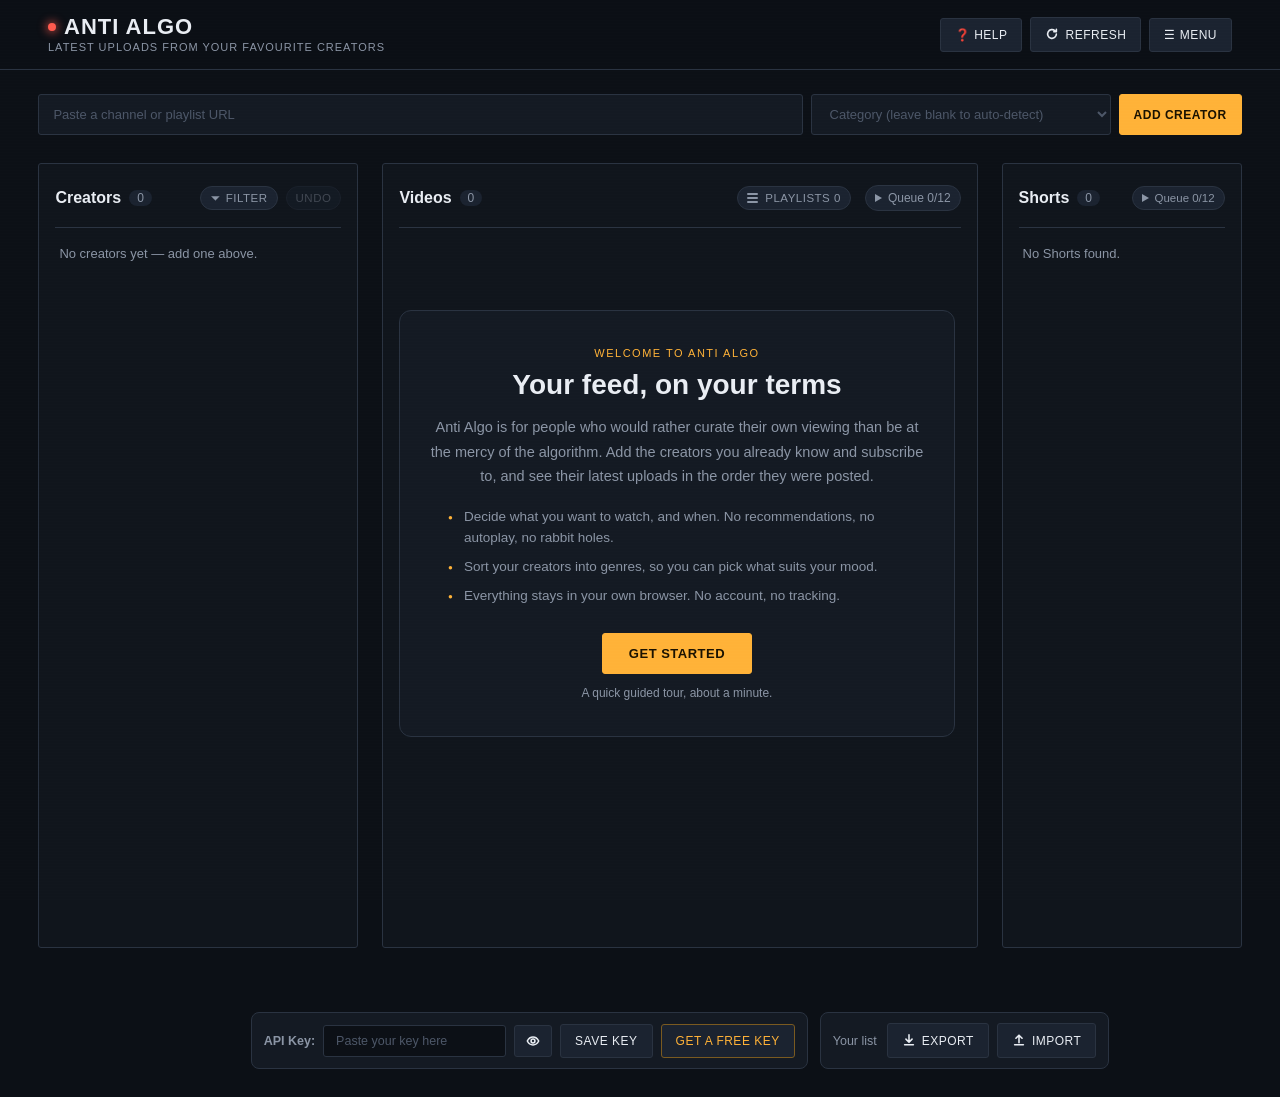
==== commit 0101d85e: "Correction on step 10 of API tutorial." ====
--- a/index.html
+++ b/index.html
@@ -105,7 +105,7 @@
       <div class="modal-title">How Anti Algo works</div>
       <ol class="modal-steps">
         <li><strong>Get a free YouTube API key.</strong> It's a one-off job that takes about five minutes, and it's what lets this site fetch videos from YouTube for you. Press <strong>Get a free key</strong> in the box at the bottom of the page and it will walk you through it.</li>
-        <li><strong>Paste your key</strong> into the <strong>API Key</strong> box and press <strong>Save key</strong>.</li>
+        <li><strong>Paste your key</strong> into the <strong>API Key</strong> box at the bottom of this page (<strong>anti-algo.com</strong>) and press <strong>Save key</strong>.</li>
         <li><strong>Add creators you already follow.</strong> Paste a channel's link or @handle into the box at the top and press <strong>Add creator</strong>. Give them a genre if you like, or leave it blank and one is suggested for you.</li>
         <li><strong>Watch.</strong> Their latest videos appear newest first. Click a video to play it, or click a creator's name (or a genre) to see just those.</li>
         <li><strong>It's all saved</strong> in your browser, so it will be here next time. No account needed.</li>
@@ -161,7 +161,7 @@
           <span class="help-addr"><code id="helpAddr">https://your-site-address/*</code><button type="button" id="helpCopyAddr">Copy</button></span>
           <span class="help-addr-note" id="helpAddrNote"></span></li>
         <li>Press <strong>Create</strong> and copy the key Google shows you.</li>
-        <li>Paste it into the <strong>API Key</strong> box at the bottom of this page and press <strong>Save key</strong>.</li>
+        <li>Come back to this site (<strong>anti-algo.com</strong>), paste the key into the <strong>API Key</strong> box at the bottom of this page, and press <strong>Save key</strong>.</li>
       </ol>
       <p class="modal-text"><strong>Keep a copy</strong> in a password manager or notes app, so it's easy to paste on another device. If you lose it, sign in to Google Cloud Console, go to <strong>APIs &amp; Services → Credentials</strong> and open your key to see it again.</p>
       <p class="modal-text">Stuck? Tell us on the Feedback page and we'll help.</p>
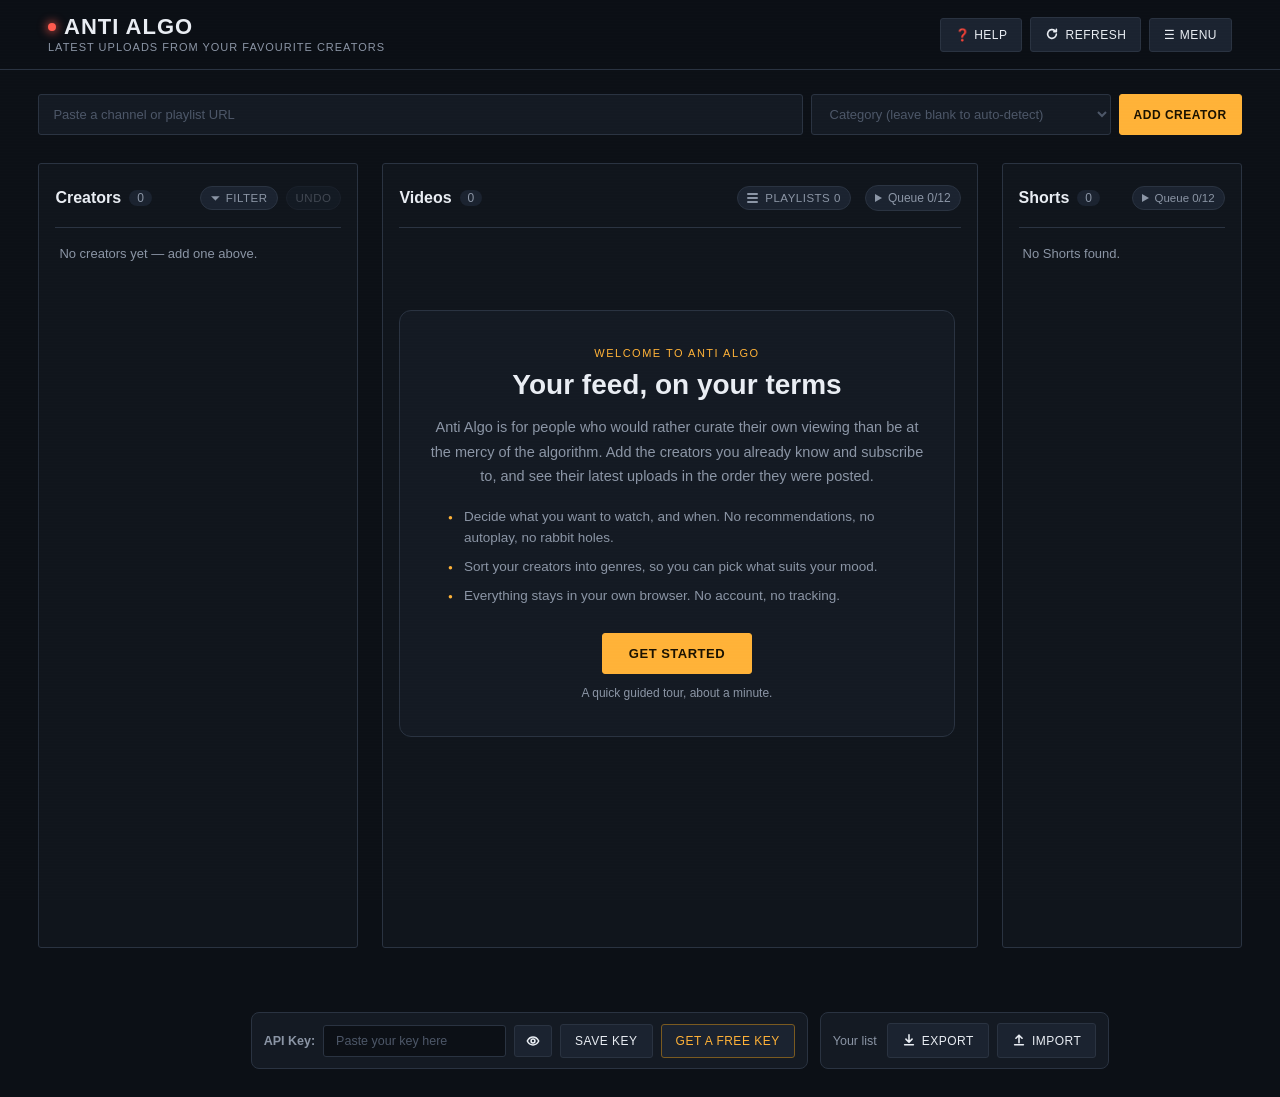
==== commit b8f91b99: "Added 4th page to the API carousel." ====
--- a/index.html
+++ b/index.html
@@ -138,7 +138,7 @@
 <div class="modal-overlay" id="apiHelpModalOverlay">
   <div class="modal-box help-box">
     <div class="help-slide active" data-slide="0">
-      <div class="modal-title">Get your key <span class="help-sub">(1 of 3)</span></div>
+      <div class="modal-title">Get your key <span class="help-sub">(1 of 4)</span></div>
       <ol class="modal-steps">
         <li>Press <strong>Set up with Google</strong> below and sign in with any Google account.</li>
         <li>Google asks you to choose a project. Pick <strong>Create a new project</strong>. Any name works.</li>
@@ -146,7 +146,7 @@
       </ol>
     </div>
     <div class="help-slide" data-slide="1">
-      <div class="modal-title">Get your key <span class="help-sub">(2 of 3)</span></div>
+      <div class="modal-title">Get your key <span class="help-sub">(2 of 4)</span></div>
       <ol class="modal-steps" start="4">
         <li>Open <a class="help-link" href="https://console.cloud.google.com/apis/credentials" target="_blank" rel="noopener"><strong>Credentials</strong></a> and press <strong>Create credentials</strong>.</li>
         <li>For <em>"Which API are you using?"</em> keep <strong>YouTube Data API v3</strong>. For <em>"What data will you be accessing?"</em> choose <strong>Public data</strong>, then continue.</li>
@@ -155,7 +155,7 @@
       </ol>
     </div>
     <div class="help-slide" data-slide="2">
-      <div class="modal-title">Get your key <span class="help-sub">(3 of 3)</span></div>
+      <div class="modal-title">Get your key <span class="help-sub">(3 of 4)</span></div>
       <ol class="modal-steps" start="8">
         <li>Under <strong>Key restrictions</strong>, choose <strong>Websites</strong>, press <strong>Add</strong> and paste this address:
           <span class="help-addr"><code id="helpAddr">https://your-site-address/*</code><button type="button" id="helpCopyAddr">Copy</button></span>
@@ -163,11 +163,14 @@
         <li>Press <strong>Create</strong> and copy the key Google shows you.</li>
         <li>Come back to this site (<strong>anti-algo.com</strong>), paste the key into the <strong>API Key</strong> box at the bottom of this page, and press <strong>Save key</strong>.</li>
       </ol>
+    </div>
+    <div class="help-slide" data-slide="3">
+      <div class="modal-title">Keep your key safe <span class="help-sub">(4 of 4)</span></div>
       <p class="modal-text"><strong>Keep a copy</strong> in a password manager or notes app, so it's easy to paste on another device. If you lose it, sign in to Google Cloud Console, go to <strong>APIs &amp; Services → Credentials</strong> and open your key to see it again.</p>
       <p class="modal-text">Stuck? Tell us on the Feedback page and we'll help.</p>
     </div>
     <div class="help-footer">
-      <div class="help-dots" id="helpDots"><span class="on"></span><span></span><span></span></div>
+      <div class="help-dots" id="helpDots"><span class="on"></span><span></span><span></span><span></span></div>
       <div class="help-actions">
         <button type="button" id="helpBackBtn" style="display:none;">Back</button>
         <a class="btn apikey-getkey" id="helpConsoleLink" href="https://console.cloud.google.com/flows/enableapi?apiid=youtube.googleapis.com" target="_blank" rel="noopener" style="display:none;">Set up with Google</a>
@@ -1853,7 +1856,7 @@
 });
 
 let helpSlide = 0;
-const HELP_LAST = 2;
+const HELP_LAST = 3;
 (function setupHelpAddress(){
   const code = document.getElementById('helpAddr');
   const note = document.getElementById('helpAddrNote');
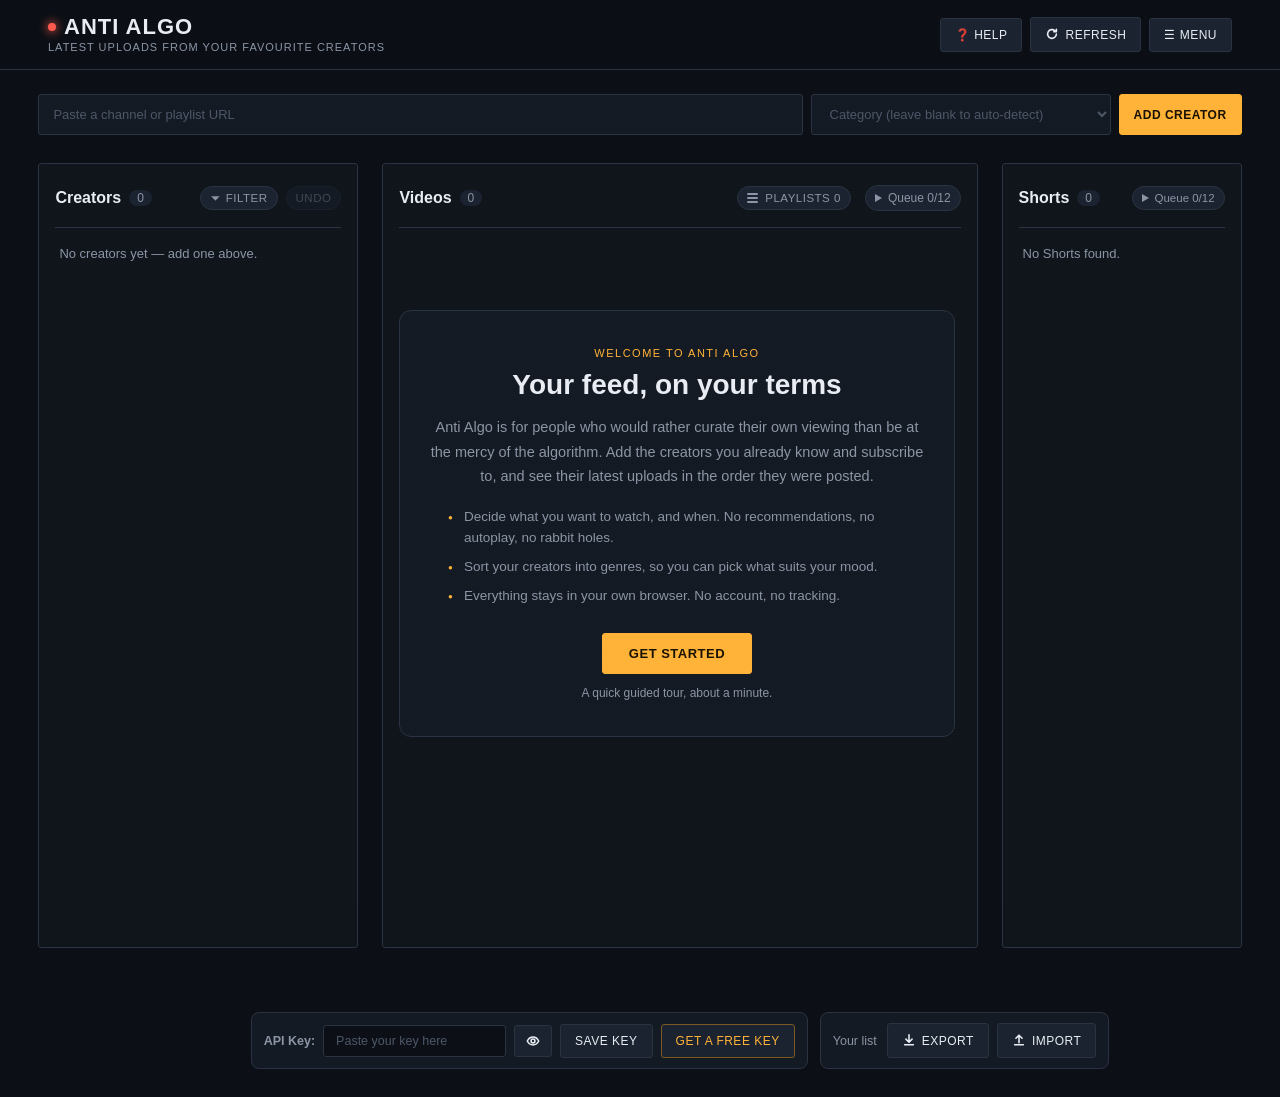
==== commit 54c63d2c: "Help tutorial updated with new features." ====
--- a/index.html
+++ b/index.html
@@ -106,7 +106,7 @@
       <ol class="modal-steps">
         <li><strong>Get a free YouTube API key.</strong> It's a one-off job that takes about five minutes, and it's what lets this site fetch videos from YouTube for you. Press <strong>Get a free key</strong> in the box at the bottom of the page and it will walk you through it.</li>
         <li><strong>Paste your key</strong> into the <strong>API Key</strong> box at the bottom of this page (<strong>anti-algo.com</strong>) and press <strong>Save key</strong>.</li>
-        <li><strong>Add creators you already follow.</strong> Paste a channel's link or @handle into the box at the top and press <strong>Add creator</strong>. Give them a genre if you like, or leave it blank and one is suggested for you.</li>
+        <li><strong>Add creators you already follow.</strong> Paste a channel's link or @handle into the box at the top and press <strong>Add creator</strong>. Give them a category if you like, or leave it blank and one is suggested for you. You can also paste a <strong>YouTube playlist link</strong> there to save it under <strong>Playlists</strong>, without adding the creator.</li>
         <li><strong>Watch.</strong> Their latest videos appear newest first. Click a video to play it, or click a creator's name (or a genre) to see just those.</li>
         <li><strong>It's all saved</strong> in your browser, so it will be here next time. No account needed.</li>
       </ol>
@@ -2082,7 +2082,7 @@
   { target:'#apiKeyHelpBtn', placement:'top', pointer:true, title:'Never made a key before?',
     text:'Press Get a free key for a step-by-step walkthrough. It takes a few minutes and costs nothing.' },
   { target:'#addForm', placement:'bottom', title:'Step 2: add a creator',
-    text:'Paste a channel\u2019s URL, their @handle or the channel ID, pick a genre if you like (leave it blank and one is suggested), then press Add creator. Start with channels you already subscribe to.' },
+    text:'Paste a channel\u2019s URL, their @handle or the channel ID, pick a category if you like (leave it blank and one is suggested), then press Add creator. You can also paste a YouTube playlist link here to save it as a playlist. Start with channels you already subscribe to.' },
   { target:'.creators-panel', placement:'right', title:'Your creators',
     preview:'<div class="tour-preview-label">Example</div><div class="mock-genre">\u25BE Gaming <span>2</span></div><div class="mock-chip on">Alice <i>\u270E \u2715</i></div><div class="mock-chip">Bob <i>\u270E \u2715</i></div><div class="mock-genre">\u25BE Music <span>1</span></div><div class="mock-chip">Cleo <i>\u270E \u2715</i></div>',
     text:'Everyone you add appears here, grouped by genre. Click a name, or a genre, to see only their videos. Drag \u22EE\u22EE to reorder within a genre. \u270E edits a genre, \u2715 removes someone, and Undo brings them back.' },
@@ -2092,6 +2092,8 @@
   { target:'.feed-col', placement:'inside', title:'Your feed',
     preview:'<div class="tour-preview-label">Example</div><div class="mock-row"><div class="mock-card"><div class="mock-thumb"></div><div class="mock-line w80"></div><div class="mock-line dim w50"></div></div><div class="mock-card"><div class="mock-thumb watched"><span>Just watched</span></div><div class="mock-line w70"></div><div class="mock-line dim w40"></div></div><div class="mock-card"><div class="mock-thumb"></div><div class="mock-line w80"></div><div class="mock-line dim w50"></div></div></div>',
     text:'The latest videos from your creators, newest first. Click one to watch it in a pop-up. Anything you have watched is marked \u201CJust watched\u201D, so you can keep track.' },
+  { target:'#playlistsBtn', placement:'bottom', title:'Playlists',
+    text:'Paste a YouTube playlist link into the add box and it is saved here, without adding the creator who made it. Handy for collabs on channels you do not follow. Playlists show in their own order, and the + button works on their videos too.' },
   { target:'#queueToggleBtn', placement:'bottom', title:'Save videos for later',
     text:'Press the + in the corner of any video\u2019s thumbnail to save it, then open Queue here to watch them when you are ready. It holds up to 12, and videos stay until you remove them with the \u2715.' },
   { target:'.shorts-rail', placement:'left', title:'Shorts, kept separate',
@@ -2101,7 +2103,7 @@
     interactive:false,
     text:'Open Menu to pick a colour theme (Original, Bubblegum, Rouge, Amethyst, Azure or Forest) and to find the FAQ and Feedback pages. Your theme is remembered for next time.' },
   { target:'#dataBar', placement:'top', title:'Back up or move your list',
-    text:'Export saves your creators and genres to a file, and Import loads them on another device. Your API key isn\u2019t included, so enter it separately on each device.' },
+    text:'Export saves your creators, categories and playlists to a file, and Import loads them on another device. Your API key isn\u2019t included, so enter it separately on each device.' },
   { target:null, title:'You\u2019re all set!',
     text:'Add your first creator and enjoy a feed that is entirely your own. You can replay this tour any time from the Help button at the top.' }
 ];
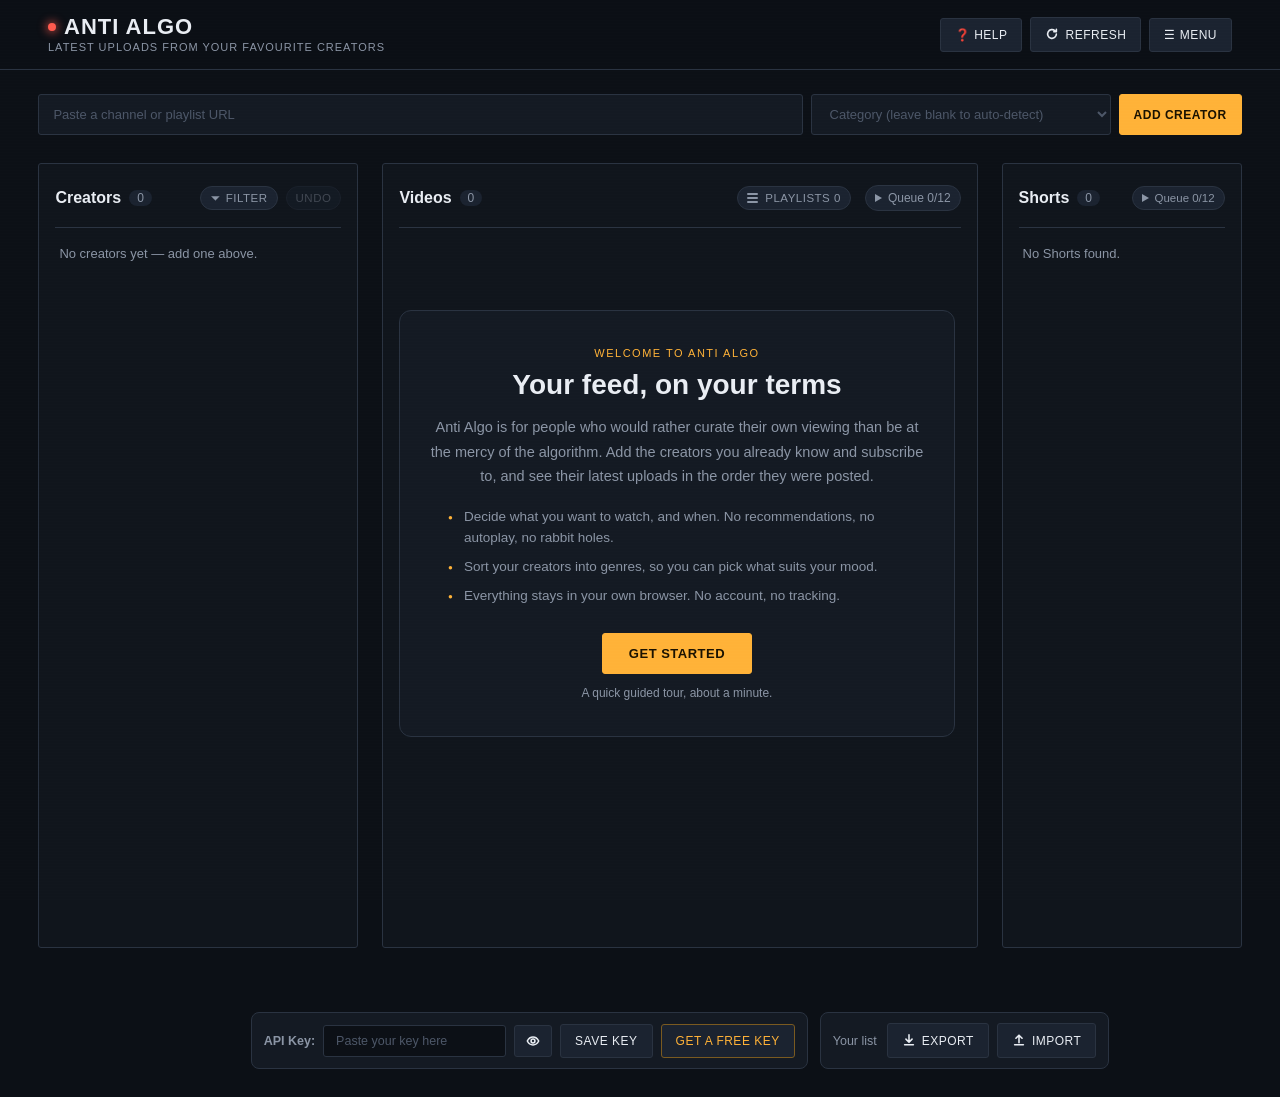
==== commit 9c7bb628: "API Key acceptance" ====
--- a/index.html
+++ b/index.html
@@ -16,7 +16,7 @@
 <meta name="twitter:card" content="summary_large_image">
 <meta name="twitter:image" content="https://anti-algo.com/preview.png">
 <link rel="icon" type="image/svg+xml" href="favicon.svg">
-<link rel="stylesheet" href="style.css?v=39">
+<link rel="stylesheet" href="style.css?v=40">
 <script src="theme.js?v=9"></script>
 </head>
 <body>
@@ -140,9 +140,9 @@
     <div class="help-slide active" data-slide="0">
       <div class="modal-title">Get your key <span class="help-sub">(1 of 4)</span></div>
       <ol class="modal-steps">
-        <li>Press <strong>Set up with Google</strong> below and sign in with any Google account.</li>
+        <li>Press <strong>Set up with Google</strong> below and sign in with any Google account. If you land on the Google Cloud dashboard instead of an <strong>Enable</strong> page, open the <a class="help-link" href="https://console.cloud.google.com/apis/library/youtube.googleapis.com" target="_blank" rel="noopener"><strong>YouTube Data API v3</strong> page</a> directly.</li>
         <li>Google asks you to choose a project. Pick <strong>Create a new project</strong>. Any name works.</li>
-        <li>Press <strong>Enable</strong>. This switches on YouTube Data API v3 for you.</li>
+        <li>Press <strong>Enable</strong>. This switches on YouTube Data API v3 for you. It can take a minute or two to show up in the Credentials list, so if it is missing, wait a moment and refresh the page.</li>
       </ol>
     </div>
     <div class="help-slide" data-slide="1">
@@ -2060,13 +2060,45 @@
   apiKeyToggleBtn.innerHTML = hidden ? EYE_OFF_SVG : EYE_SVG;
 });
 
+function showKeyToast(text){
+  let t = document.getElementById('keyToast');
+  if(!t){
+    t = document.createElement('div');
+    t.id = 'keyToast';
+    t.setAttribute('role', 'status');
+    document.body.appendChild(t);
+  }
+  const bar = document.getElementById('apiKeyBar').getBoundingClientRect();
+  t.textContent = text;
+  t.style.left = (bar.left + bar.width / 2) + 'px';
+  t.style.top = Math.max(12, bar.top - 12) + 'px';
+  t.classList.remove('show');
+  void t.offsetWidth;            // restart the animation if pressed twice
+  t.classList.add('show');
+}
 apiKeySaveBtn.addEventListener('click', async () => {
   apiKey = apiKeyInput.value.trim();
   apiKeySaveBtn.disabled = true;
   try{
     await persistSet(APIKEY_STORAGE_KEY, apiKey);
-    setStatus(apiKey ? 'API key saved.' : 'API key cleared.');
-    if(apiKey && channels.length > 0) await loadAllVideos();
+    if(!apiKey){ setStatus('API key cleared.'); return; }
+    // a tiny test request (1 quota unit) so "accepted" is true
+    let ok = false, rejected = false;
+    try{
+      await ytFetch('videos', { part:'id', id:'dQw4w9WgXcQ' });
+      ok = true;
+    }catch(err){
+      rejected = err.reason === 'keyInvalid' || /API key not valid/i.test(err.message || '');
+    }
+    if(ok){
+      setStatus('API key saved.');
+      showKeyToast('API key accepted');
+    } else if(rejected){
+      setStatus('Google did not accept that key. Check you copied all of it, then try again.', true);
+    } else {
+      setStatus('API key saved. We could not check it just now, so it will be tested when your feed loads.');
+    }
+    if(channels.length > 0) await loadAllVideos();
   }catch(e){
     setStatus('Could not save the API key.', true);
   }finally{
--- a/style.css
+++ b/style.css
@@ -918,3 +918,17 @@
   #playlistsBtn{ margin-left:0; }
   .pl-thumb{ flex-basis:96px; height:56px; }
 }
+
+/* "API key accepted" toast: floats just above the key bar, then fades */
+#keyToast{
+  position:fixed; z-index:60; transform:translate(-50%,-100%); pointer-events:none; opacity:0;
+  background: var(--panel-2); color: var(--text); border:1px solid var(--line); border-radius:999px;
+  padding:7px 16px; font-size:13px; font-weight:600; white-space:nowrap; box-shadow:0 6px 20px rgba(0,0,0,.35);
+}
+#keyToast.show{ animation: keyToastFade 2.6s ease forwards; }
+@keyframes keyToastFade{
+  0%{ opacity:0; transform:translate(-50%,-90%); }
+  12%{ opacity:1; transform:translate(-50%,-100%); }
+  70%{ opacity:1; }
+  100%{ opacity:0; transform:translate(-50%,-100%); }
+}
